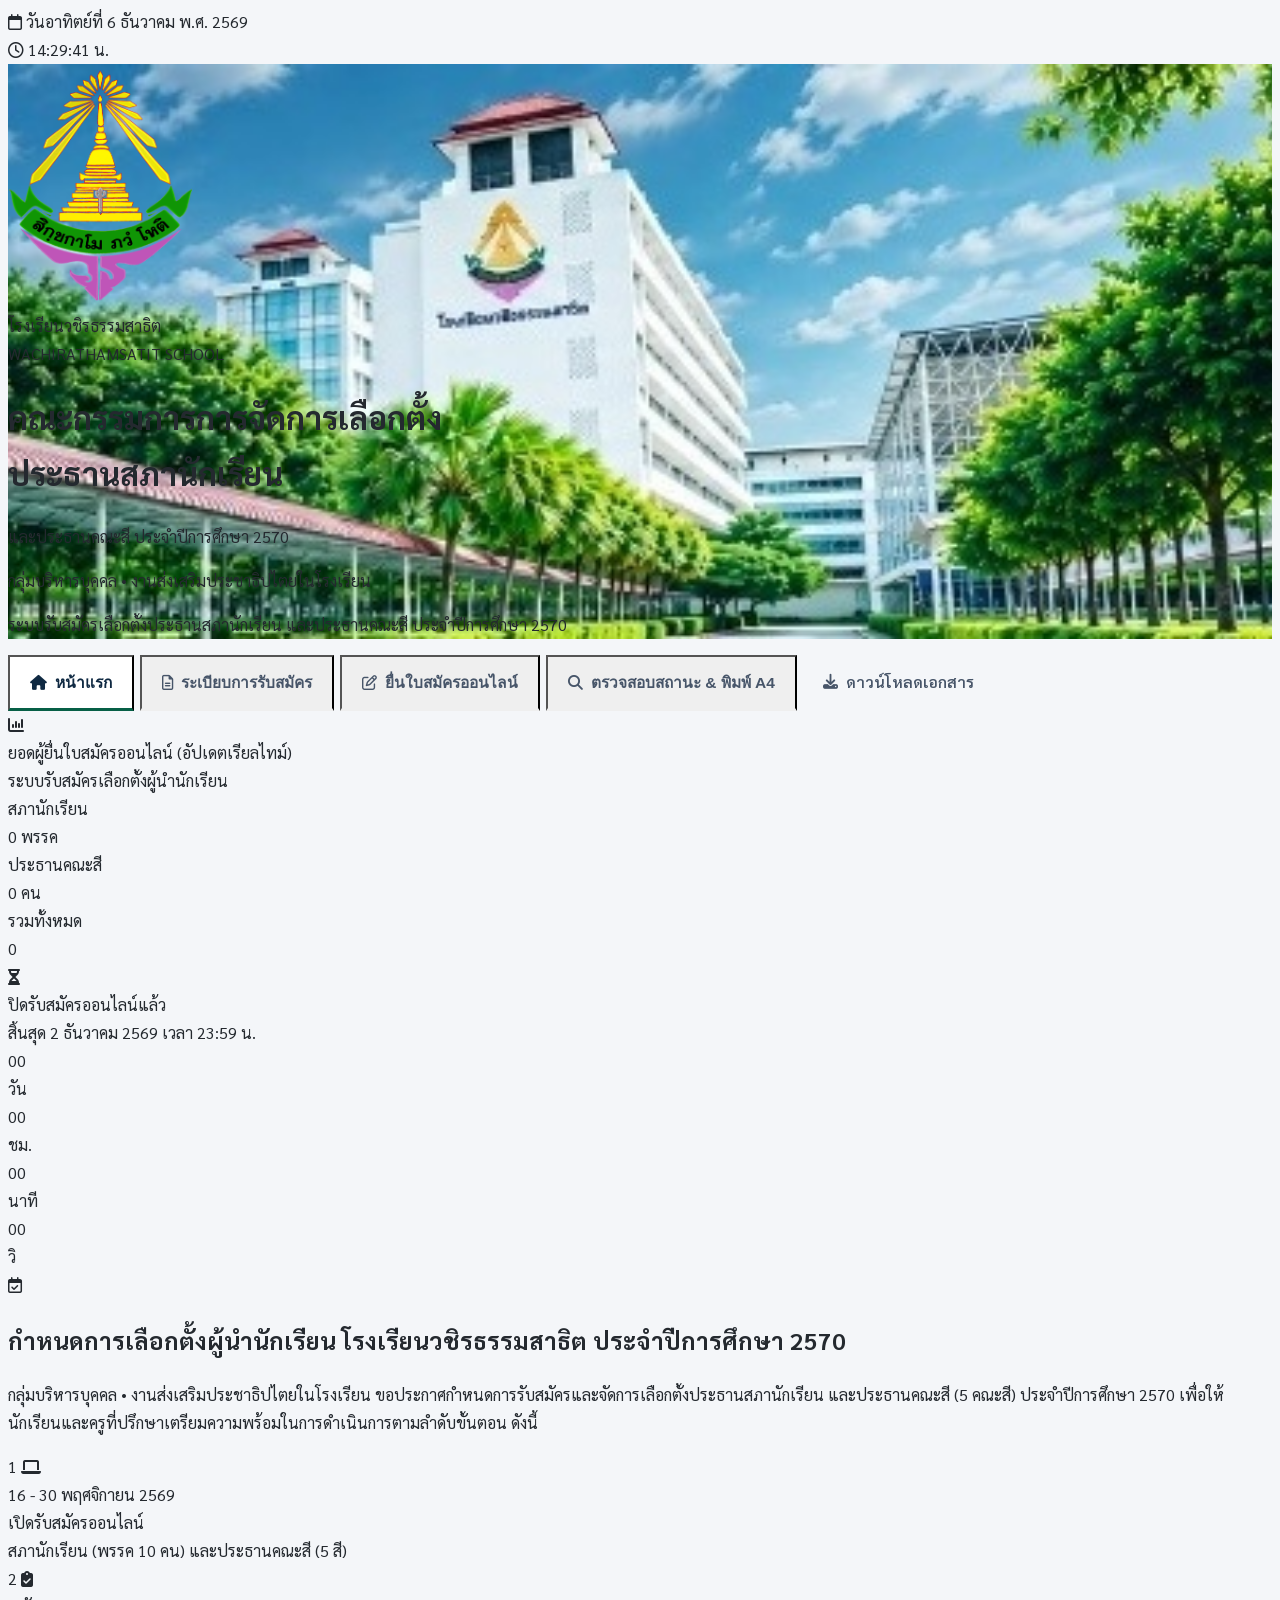
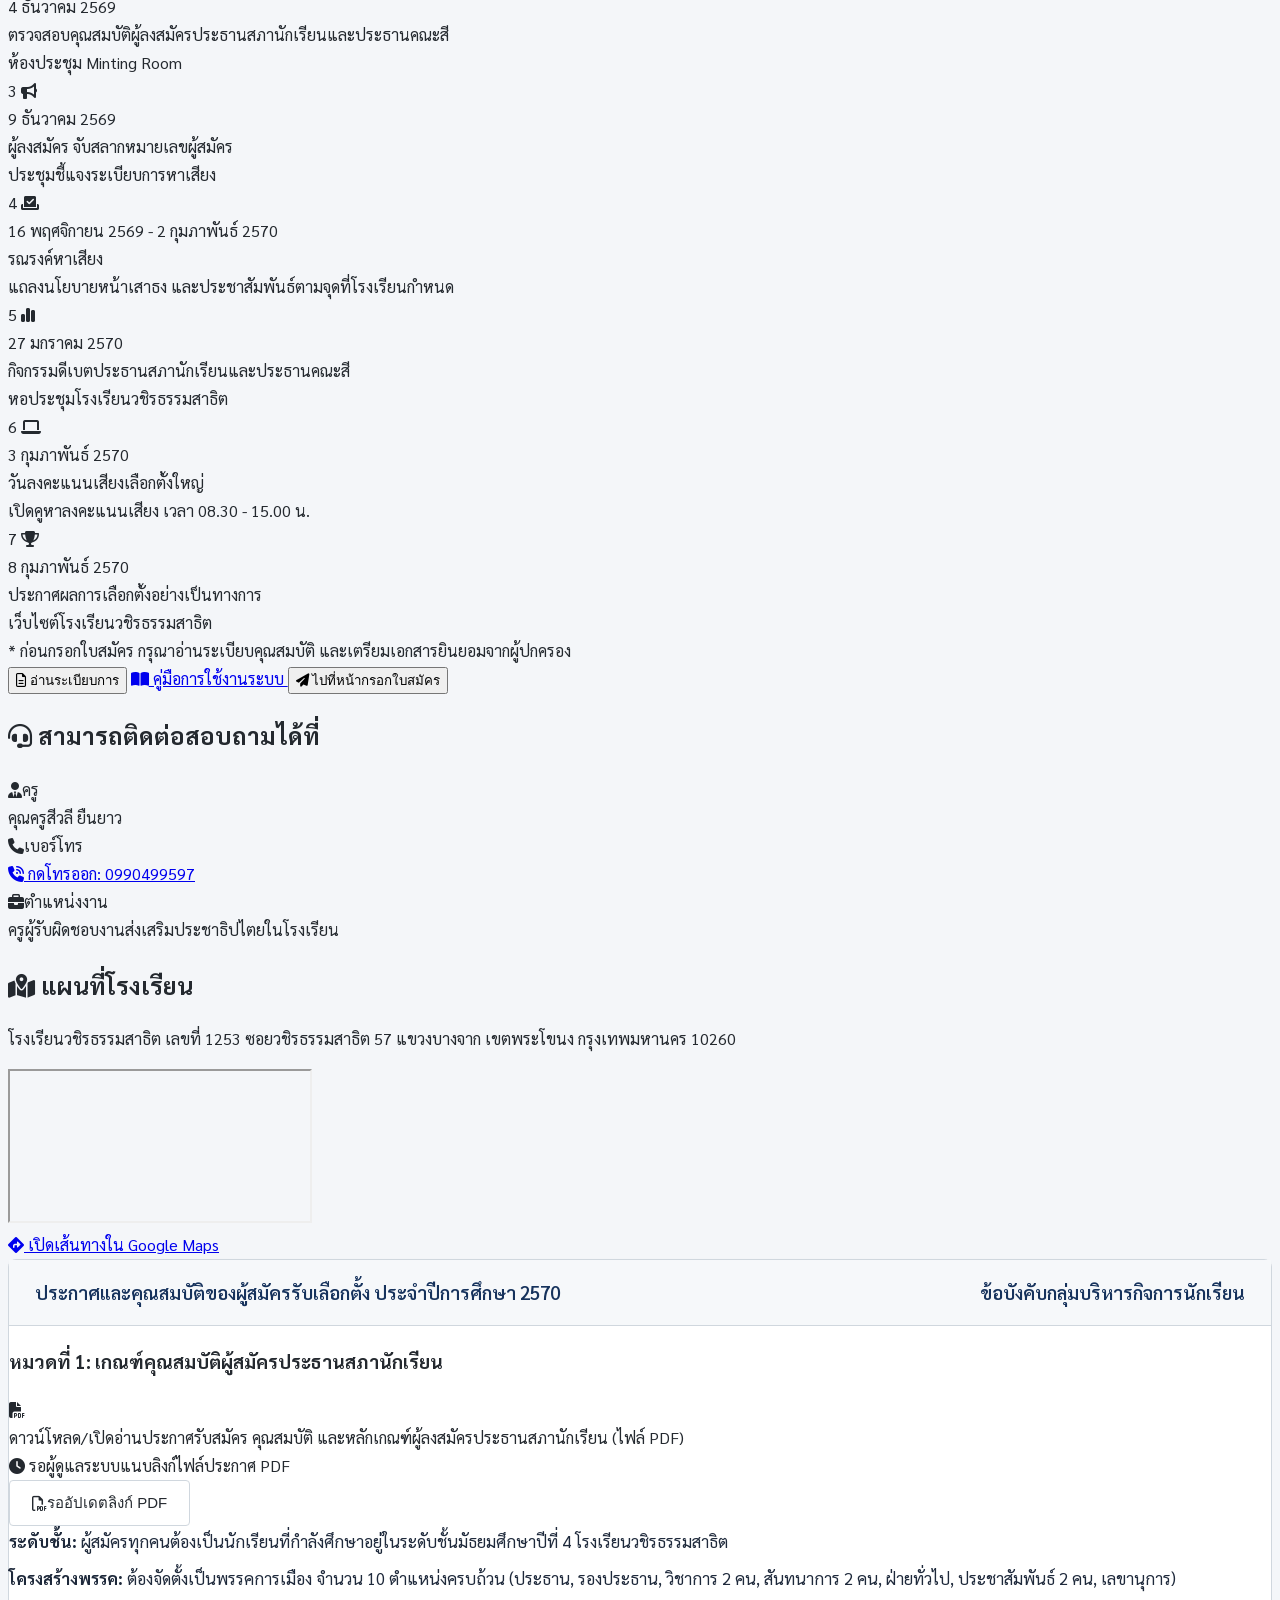
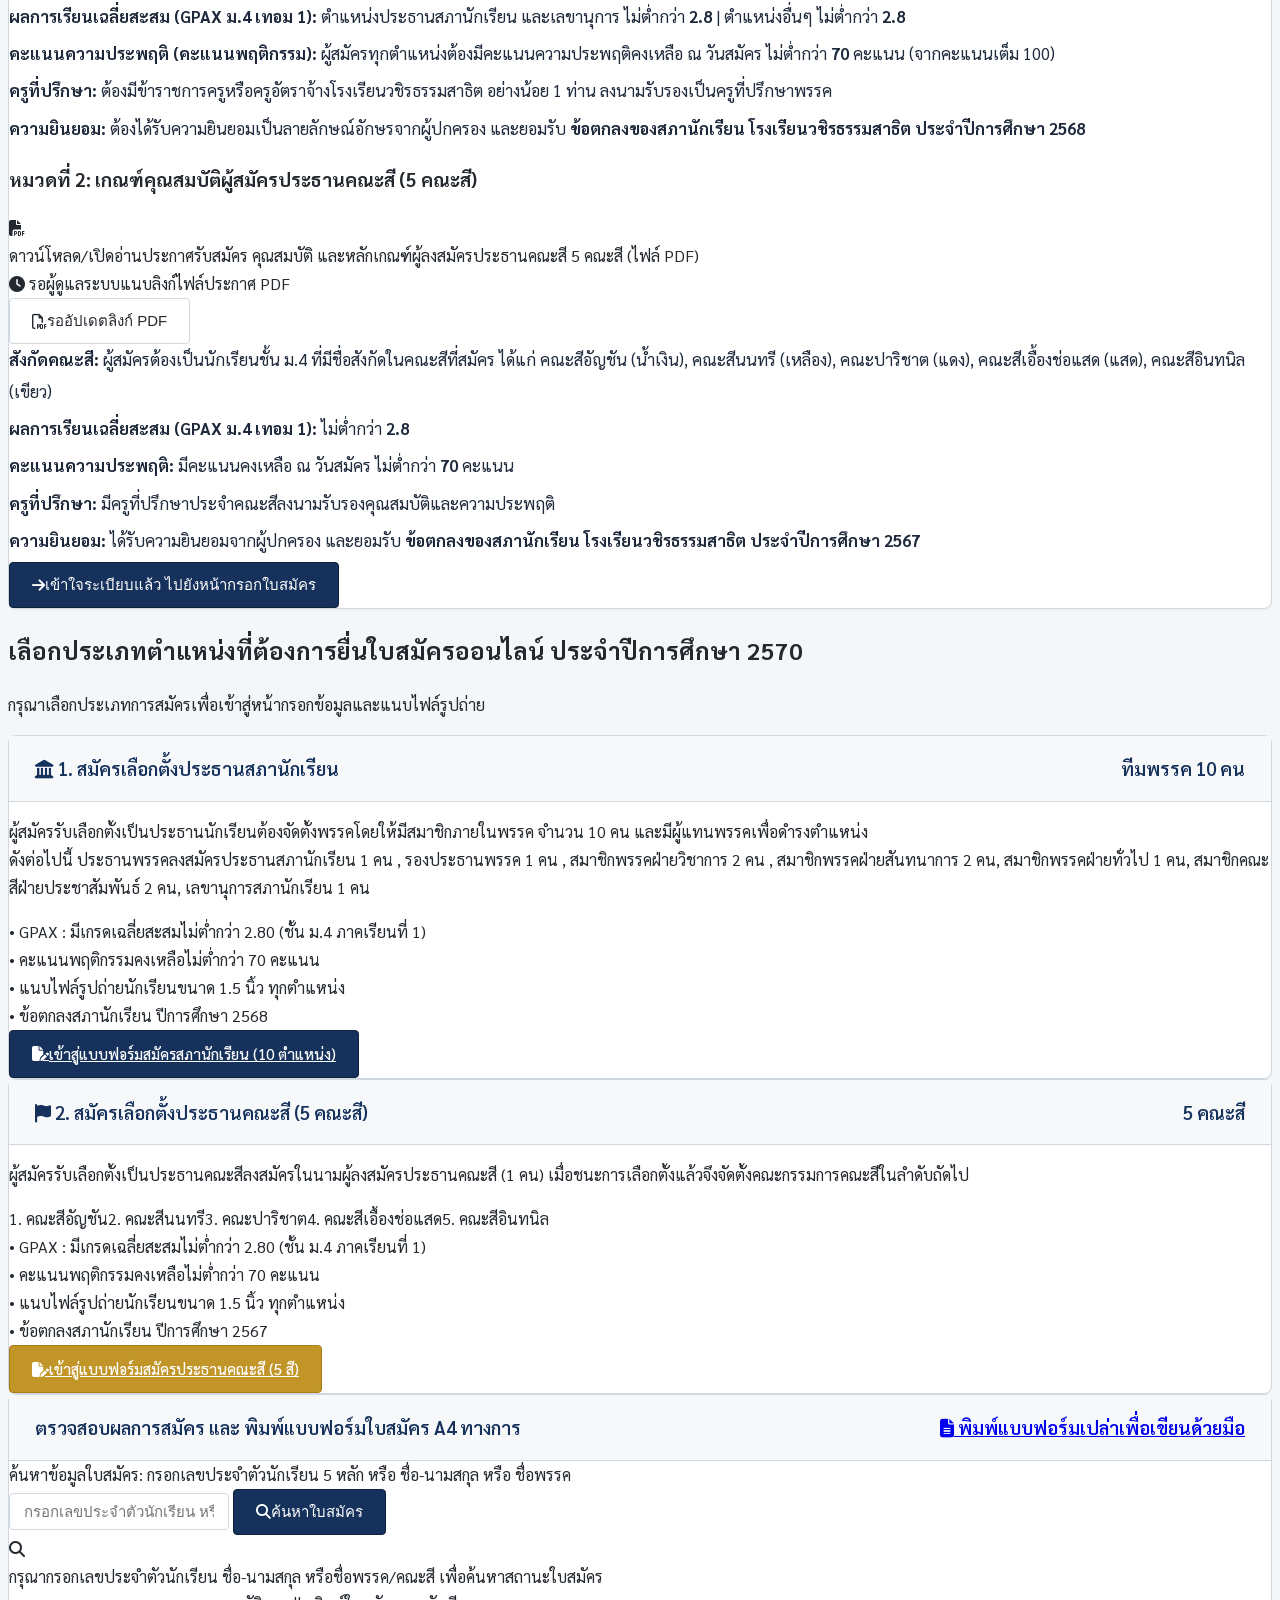
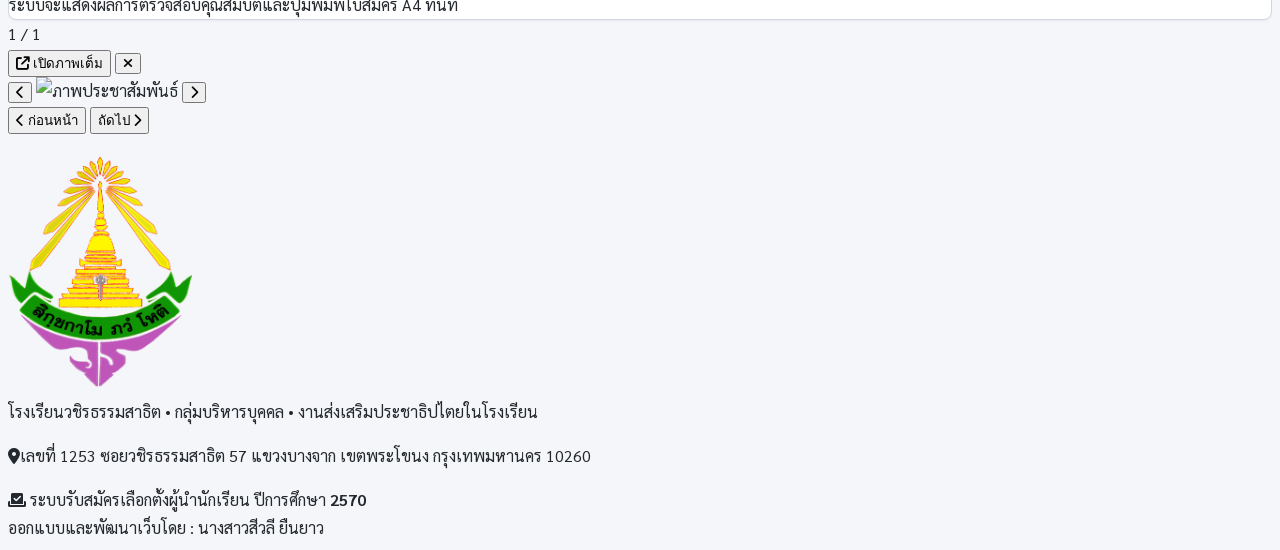
==== index.html @ ba548e74 "Add in-page PDF.js reader modal for mobile viewing and downloading" ====
﻿<!DOCTYPE html>
<html lang="th">
<head>
  <meta charset="UTF-8">
  <meta name="viewport" content="width=device-width, initial-scale=1.0">
  <meta http-equiv="Cache-Control" content="no-cache, no-store, must-revalidate">
  <meta http-equiv="Pragma" content="no-cache">
  <meta http-equiv="Expires" content="0">
  <title>ระบบรับสมัครเลือกตั้งประธานสภานักเรียนและประธานคณะสี | โรงเรียนวชิรธรรมสาธิต</title>
  <!-- Tailwind CSS CDN -->
  <script src="https://cdn.tailwindcss.com"></script>
  <!-- FontAwesome Icons -->
  <link rel="stylesheet" href="https://cdnjs.cloudflare.com/ajax/libs/font-awesome/6.4.0/css/all.min.css">
  <!-- Custom CSS -->
  <link rel="stylesheet" href="css/style.css?v=257100">
  <style>
    .grid-nav-group {
      display: grid !important;
      grid-template-columns: repeat(5, 1fr) !important;
      width: 100% !important;
    }
    @media (min-width: 768px) {
      .grid-nav-group {
        display: flex !important;
        flex-direction: row !important;
        align-items: center !important;
        width: auto !important;
        gap: 6px !important;
      }
    }
    .portal-nav-btn {
      display: flex !important;
      flex-direction: column !important;
      align-items: center !important;
      justify-content: center !important;
      padding: 6px 1px !important;
      font-size: 11px !important;
      font-weight: 600 !important;
      color: #475569 !important;
      border-bottom: 2px solid transparent !important;
      text-decoration: none !important;
      text-align: center !important;
      min-width: 0 !important;
      width: 100% !important;
      overflow: hidden !important;
      box-sizing: border-box !important;
    }
    .portal-nav-btn i {
      font-size: 13px !important;
      margin-bottom: 2px !important;
      display: block !important;
    }
    .portal-nav-btn span,
    .nav-label-mobile,
    .nav-label-desktop {
      font-size: 11px !important;
      white-space: nowrap !important;
    }
    .nav-label-mobile { display: inline !important; }
    .nav-label-desktop { display: none !important; }
    @media (min-width: 768px) {
      .nav-label-mobile { display: none !important; }
      .nav-label-desktop { display: inline !important; }
      .portal-nav-btn,
      .portal-nav-btn span,
      .portal-nav-btn .nav-label-desktop {
        font-size: 14px !important;
        white-space: nowrap !important;
      }
      .portal-nav-btn {
        flex-direction: row !important;
        padding: 9px 12px !important;
        border-bottom-width: 3px !important;
        width: auto !important;
      }
      .portal-nav-btn i {
        margin-bottom: 0 !important;
        margin-right: 6px !important;
        font-size: 14px !important;
      }
    }
    @media (min-width: 1024px) {
      .portal-nav-btn,
      .portal-nav-btn span,
      .portal-nav-btn .nav-label-desktop {
        font-size: 15px !important;
      }
      .portal-nav-btn {
        padding: 11px 16px !important;
      }
      .portal-nav-btn i {
        font-size: 15px !important;
        margin-right: 8px !important;
      }
    }
    @media (min-width: 1280px) {
      .portal-nav-btn,
      .portal-nav-btn span,
      .portal-nav-btn .nav-label-desktop {
        font-size: 15.5px !important;
      }
      .portal-nav-btn {
        padding: 13px 20px !important;
      }
    }
    .portal-nav-btn:hover {
      color: #064e3b !important;
      background-color: #f8fafc !important;
    }
    .portal-nav-btn.active {
      color: #0f2942 !important;
      font-weight: 700 !important;
      border-bottom-color: #065f46 !important;
      background-color: #ffffff !important;
    }
    .hero-banner-bg {
      background-color: #0b2444;
      background-image: url('assets/images/hero-school-photo.jpg');
      background-size: cover;
      background-position: 99% 14%;
      background-repeat: no-repeat;
      position: relative;
    }
    .hero-banner-overlay {
      background: linear-gradient(90deg, #071d36 0%, rgba(7, 29, 54, 0.92) 38%, rgba(7, 29, 54, 0.48) 54%, rgba(7, 29, 54, 0) 68%);
    }
    @media (min-width: 768px) {
      .hero-banner-overlay {
        background: linear-gradient(90deg, #071d36 0%, rgba(7, 29, 54, 0.92) 30%, rgba(7, 29, 54, 0.42) 44%, rgba(7, 29, 54, 0) 56%);
      }
    }
    .no-scrollbar::-webkit-scrollbar {
      display: none;
    }
    .no-scrollbar {
      -ms-overflow-style: none;
      scrollbar-width: none;
    }
  </style>
</head>
<body class="flex flex-col min-h-screen font-formal bg-[#f9fbfa] relative">

  <!-- แถบวันที่และเวลาปัจจุบันแบบ Real-time ด้านบนสุด -->
  <div id="wdsLiveClockBar" class="w-full bg-white text-slate-700 border-b border-slate-200 h-8 flex items-center select-none no-print print:hidden relative z-40">
    <div class="max-w-6xl w-full mx-auto px-3 sm:px-6 h-full flex items-center justify-center sm:justify-end gap-2.5 sm:gap-3 text-[11px] sm:text-xs font-medium tracking-wide">
      <div class="flex items-center gap-1.5 text-slate-700">
        <i class="fa-regular fa-calendar text-slate-500 text-xs"></i>
        <span id="wdsLiveClockDate">กำลังโหลดวันที่...</span>
      </div>
      <div class="w-px h-3.5 bg-slate-300"></div>
      <div class="flex items-center gap-1.5 text-slate-800">
        <i class="fa-regular fa-clock text-slate-500 text-xs"></i>
        <span id="wdsLiveClockTime" class="font-bold tracking-wider tabular-nums">--:--:-- น.</span>
      </div>
    </div>
  </div>

  <!-- แบนเนอร์หัวเว็บไซต์โรงเรียน -->
  <header class="hero-banner-bg text-white border-b border-slate-800/30 shadow-md relative overflow-hidden">
    <!-- แผ่น Gradient เฉพาะฝั่งซ้ายใต้ตัวหนังสือ ให้ฝั่งขวาโชว์อาคารเรียนและท้องฟ้าคมชัดสว่าง 100% -->
    <div class="absolute inset-0 hero-banner-overlay pointer-events-none z-0"></div>

    <div class="relative z-10 max-w-6xl mx-auto py-3 sm:py-6 px-3 sm:px-8">
      <div class="max-w-[70%] sm:max-w-xl md:max-w-2xl space-y-1.5 sm:space-y-3">
        <!-- แถวตราโรงเรียน + ชื่อโรงเรียน ไทย/อังกฤษ -->
        <div class="flex items-center space-x-2.5 sm:space-x-4">
          <div class="flex items-center space-x-2 flex-shrink-0">
            <div class="w-10 h-10 sm:w-14 sm:h-14 md:w-16 md:h-16 flex items-center justify-center overflow-hidden flex-shrink-0 drop-shadow-md" data-cfg-logo>
              <img src="assets/images/school-logo-transparent.png" class="w-full h-full object-contain" alt="ตราประจำโรงเรียน" onerror="this.onerror=null; this.src='assets/images/school-logo-transparent.png';">
            </div>
            <div class="w-10 h-10 sm:w-14 sm:h-14 md:w-16 md:h-16 flex items-center justify-center overflow-hidden hidden" data-cfg-logo2>
              <!-- Logo 2 -->
            </div>
            <div class="w-10 h-10 sm:w-14 sm:h-14 md:w-16 md:h-16 flex items-center justify-center overflow-hidden hidden" data-cfg-logo3>
              <!-- Logo 3 -->
            </div>
          </div>
          <div class="border-l border-white/40 pl-2.5 sm:pl-3.5">
            <div class="text-[12px] sm:text-base md:text-lg lg:text-xl font-bold tracking-wide text-white leading-tight drop-shadow-sm" data-cfg="schoolName">โรงเรียนวชิรธรรมสาธิต</div>
            <div class="text-[8.5px] sm:text-[10.5px] md:text-xs lg:text-[13.5px] tracking-[0.1em] text-slate-200 font-medium uppercase mt-0.5" data-cfg="schoolNameEn">WACHIRATHAMSATIT SCHOOL</div>
          </div>
        </div>

        <!-- หัวข้อใหญ่ คณะกรรมการการจัดการเลือกตั้ง ประธานสภานักเรียน -->
        <div class="pt-1">
          <h1 class="text-sm sm:text-xl md:text-2xl lg:text-3xl xl:text-[32px] font-extrabold tracking-tight text-amber-300 leading-snug drop-shadow-md">
            คณะกรรมการการจัดการเลือกตั้ง<br class="hidden sm:inline">ประธานสภานักเรียน
          </h1>
          <p class="text-[11px] sm:text-sm md:text-base lg:text-lg font-medium text-amber-100/90 mt-0.5 sm:mt-1 drop-shadow-sm">
            และประธานคณะสี ประจำปีการศึกษา <span data-cfg="academicYear">2570</span>
          </p>
          <div class="w-10 sm:w-14 h-[2px] sm:h-[3px] bg-amber-400 rounded-full mt-1.5 sm:mt-2 mb-1.5 sm:mb-2"></div>
        </div>

        <!-- กลุ่มงานด้านล่างแบนเนอร์ -->
        <div class="text-[9px] sm:text-xs md:text-sm lg:text-[14.5px] text-slate-200/95 space-y-0.5 leading-snug drop-shadow-sm">
          <p data-cfg="departmentName">กลุ่มบริหารบุคคล • งานส่งเสริมประชาธิปไตยในโรงเรียน</p>
          <p class="hidden sm:block">ระบบรับสมัครเลือกตั้งประธานสภานักเรียน และประธานคณะสี ประจำปีการศึกษา <span data-cfg="academicYear">2570</span></p>
        </div>
      </div>
    </div>
  </header>

  <!-- แถบเมนูนำทางหลักแบบแท็บงานบริการ (แสดงครบ 5 ปุ่ม 100% บนทุกหน้าจอ) -->
  <nav class="bg-white border-b border-slate-200 sticky top-0 z-30 shadow-sm">
    <div class="max-w-6xl mx-auto px-1 sm:px-4">
      <div class="grid-nav-group" id="tabNavGroup">
        <button onclick="setActiveTab('home')" id="btnTabHome" class="portal-nav-btn active">
          <i class="fa-solid fa-house"></i>
          <span class="nav-label-desktop">หน้าแรก</span>
          <span class="nav-label-mobile">หน้าแรก</span>
        </button>
        <button onclick="setActiveTab('rules')" id="btnTabRules" class="portal-nav-btn">
          <i class="fa-regular fa-file-lines"></i>
          <span class="nav-label-desktop">ระเบียบการรับสมัคร</span>
          <span class="nav-label-mobile">ระเบียบ</span>
        </button>
        <button onclick="setActiveTab('apply')" id="btnTabApply" class="portal-nav-btn">
          <i class="fa-regular fa-pen-to-square"></i>
          <span class="nav-label-desktop">ยื่นใบสมัครออนไลน์</span>
          <span class="nav-label-mobile">สมัคร</span>
        </button>
        <button onclick="setActiveTab('status')" id="btnTabStatus" class="portal-nav-btn">
          <i class="fa-solid fa-magnifying-glass"></i>
          <span class="nav-label-desktop">ตรวจสอบสถานะ & พิมพ์ A4</span>
          <span class="nav-label-mobile">สถานะ</span>
        </button>
        <a href="documents.html" class="portal-nav-btn">
          <i class="fa-solid fa-download"></i>
          <span class="nav-label-desktop">ดาวน์โหลดเอกสาร</span>
          <span class="nav-label-mobile">เอกสาร</span>
        </a>
      </div>
    </div>
  </nav>

  <!-- เนื้อหาหลัก -->
  <main class="flex-grow max-w-6xl mx-auto px-3 sm:px-6 py-4 sm:py-6 w-full">

    <!-- TAB 1: หน้าแรก (ภาพรวม กำหนดการ ไทม์ไลน์ 5 การ์ดแนวนอน + รูป PR) -->
    <div id="contentHome" class="space-y-4 sm:space-y-6">
      
      <div id="homePrSectionTop" class="hidden"></div>

      <div class="py-1 sm:py-2 space-y-3 sm:space-y-5">
        <!-- แถบแจ้งยอดผู้สมัครแบบเรียลไทม์ + นับถอยหลังวันปิดรับสมัคร -->
        <div id="homeLiveStatsBar" class="grid grid-cols-1 lg:grid-cols-12 gap-3 mb-4">
          <div class="lg:col-span-7 bg-gradient-to-r from-[#0f2942] to-[#163a5f] text-white rounded-xl p-3.5 sm:p-4 shadow-sm border border-[#1e4976] flex flex-wrap items-center justify-between gap-3">
            <div class="flex items-center gap-2.5">
              <div class="w-9 h-9 rounded-lg bg-white/10 border border-white/20 flex items-center justify-center text-amber-300 text-base flex-shrink-0">
                <i class="fa-solid fa-chart-column"></i>
              </div>
              <div>
                <div class="text-[11px] sm:text-xs text-slate-300 font-medium">ยอดผู้ยื่นใบสมัครออนไลน์ (อัปเดตเรียลไทม์)</div>
                <div class="text-xs sm:text-sm font-bold text-white">ระบบรับสมัครเลือกตั้งผู้นำนักเรียน</div>
              </div>
            </div>
            <div class="flex items-center gap-2 sm:gap-3 ml-auto">
              <div class="bg-white/10 border border-white/15 rounded-lg px-3 py-1.5 text-center min-w-[78px]">
                <div class="text-[10px] text-emerald-200">สภานักเรียน</div>
                <div class="text-sm sm:text-base font-bold text-white"><span id="homeStatCouncilCount">0</span> <span class="text-[10px] font-normal text-slate-200">พรรค</span></div>
              </div>
              <div class="bg-white/10 border border-white/15 rounded-lg px-3 py-1.5 text-center min-w-[78px]">
                <div class="text-[10px] text-amber-200">ประธานคณะสี</div>
                <div class="text-sm sm:text-base font-bold text-white"><span id="homeStatColorCount">0</span> <span class="text-[10px] font-normal text-slate-200">คน</span></div>
              </div>
              <div class="bg-emerald-500/20 border border-emerald-400/40 rounded-lg px-3 py-1.5 text-center min-w-[72px]">
                <div class="text-[10px] text-emerald-200">รวมทั้งหมด</div>
                <div class="text-sm sm:text-base font-bold text-emerald-300"><span id="homeStatTotalCount">0</span></div>
              </div>
            </div>
          </div>

          <div class="lg:col-span-5 bg-gradient-to-r from-amber-50 to-orange-50/70 border border-amber-200 rounded-xl p-3.5 sm:p-4 shadow-sm flex items-center justify-between gap-3">
            <div class="flex items-center gap-2.5 min-w-0">
              <div class="w-9 h-9 rounded-lg bg-amber-100 border border-amber-300 flex items-center justify-center text-amber-700 text-base flex-shrink-0">
                <i class="fa-solid fa-hourglass-half"></i>
              </div>
              <div class="min-w-0">
                <div class="text-[11px] sm:text-xs font-bold text-amber-900 truncate" id="homeCountdownLabel">นับถอยหลังปิดรับสมัครออนไลน์</div>
                <div class="text-[10px] sm:text-[11px] text-amber-700" id="homeCountdownTargetText">สิ้นสุด 2 ธันวาคม 2569 เวลา 23:59 น.</div>
              </div>
            </div>
            <div class="flex items-center gap-1 sm:gap-1.5 flex-shrink-0 text-center" id="homeCountdownBoxes">
              <div class="bg-white border border-amber-200 rounded-md px-2 py-1 min-w-[40px] shadow-2xs">
                <div id="cdDays" class="text-xs sm:text-sm font-bold text-[#0f2942] tabular-nums">--</div>
                <div class="text-[9px] text-slate-500">วัน</div>
              </div>
              <div class="bg-white border border-amber-200 rounded-md px-2 py-1 min-w-[40px] shadow-2xs">
                <div id="cdHours" class="text-xs sm:text-sm font-bold text-[#0f2942] tabular-nums">--</div>
                <div class="text-[9px] text-slate-500">ชม.</div>
              </div>
              <div class="bg-white border border-amber-200 rounded-md px-2 py-1 min-w-[40px] shadow-2xs">
                <div id="cdMins" class="text-xs sm:text-sm font-bold text-[#0f2942] tabular-nums">--</div>
                <div class="text-[9px] text-slate-500">นาที</div>
              </div>
              <div class="bg-white border border-amber-200 rounded-md px-2 py-1 min-w-[40px] shadow-2xs">
                <div id="cdSecs" class="text-xs sm:text-sm font-bold text-rose-600 tabular-nums">--</div>
                <div class="text-[9px] text-slate-500">วิ</div>
              </div>
            </div>
          </div>
        </div>

        <!-- หัวข้อกำหนดการ พร้อมไอคอนปฏิทินสีเขียวอ่อน -->
        <div class="flex items-start space-x-2.5 sm:space-x-4">
          <div class="w-8 h-8 sm:w-11 sm:h-11 md:w-13 md:h-13 rounded-full bg-[#e6f3ed] text-[#156548] flex items-center justify-center flex-shrink-0 text-sm sm:text-lg md:text-xl shadow-sm border border-[#cce6da] mt-0.5">
            <i class="fa-regular fa-calendar-check"></i>
          </div>
          <div class="space-y-0.5 sm:space-y-1">
            <h2 class="text-sm sm:text-lg md:text-xl lg:text-2xl font-bold text-[#0f2942] leading-snug">
              กำหนดการเลือกตั้งผู้นำนักเรียน <span data-cfg="schoolName">โรงเรียนวชิรธรรมสาธิต</span> ประจำปีการศึกษา <span data-cfg="academicYear">2570</span>
            </h2>
            <p class="text-[11px] sm:text-xs md:text-sm lg:text-[15px] text-slate-600 leading-relaxed">
              <span data-cfg="departmentName">กลุ่มบริหารบุคคล • งานส่งเสริมประชาธิปไตยในโรงเรียน</span> ขอประกาศกำหนดการรับสมัครและจัดการเลือกตั้งประธานสภานักเรียน และประธานคณะสี (5 คณะสี) ประจำปีการศึกษา <span data-cfg="academicYear">2570</span> เพื่อให้นักเรียนและครูที่ปรึกษาเตรียมความพร้อมในการดำเนินการตามลำดับขั้นตอน ดังนี้
            </p>
          </div>
        </div>

        <!-- การ์ด 7 ขั้นตอนเรียงแนวนอนพร้อมเส้นเชื่อม -->
        <div id="timelineCardsGrid" class="grid grid-cols-2 lg:flex lg:flex-row items-stretch justify-between gap-2 lg:gap-0 pt-1 pb-1">

      <div class="flex-1 min-w-[120px] lg:min-w-0 xl:min-w-[135px] rounded-lg sm:rounded-xl bg-[#f8faf9] hover:bg-white transition p-2.5 sm:p-3 xl:p-3.5 shadow-sm border border-slate-200/90 flex flex-col justify-between relative">
        <div>
          <div class="flex items-start justify-between mb-1.5 sm:mb-2">
            <span class="w-5 h-5 sm:w-6 sm:h-6 rounded-full bg-[#0f2942] text-white font-bold text-[10px] sm:text-xs flex items-center justify-center">1</span>
            <i class="fa-solid fa-laptop text-[#156548] text-sm sm:text-lg md:text-xl"></i>
          </div>
          <div class="text-[10px] sm:text-[11px] xl:text-xs font-bold text-[#b4690e] mb-1 leading-snug">16 - 30 พฤศจิกายน 2569</div>
          <div class="font-bold text-xs sm:text-[13px] xl:text-[14.5px] leading-snug text-slate-900 mb-0.5 sm:mb-1">เปิดรับสมัครออนไลน์</div>
          <div class="text-[9.5px] sm:text-[11px] xl:text-xs text-slate-600 leading-normal sm:leading-relaxed">สภานักเรียน (พรรค 10 คน) และประธานคณะสี (5 สี)</div>
        </div>
      </div>
      <div class="hidden lg:flex items-center justify-center w-1 xl:w-2 flex-shrink-0">
         <div class="w-full h-[2px] bg-emerald-700/30"></div>
       </div>
    
    <div class="flex-1 min-w-[120px] lg:min-w-0 xl:min-w-[135px] rounded-lg sm:rounded-xl bg-[#f8faf9] hover:bg-white transition p-2.5 sm:p-3 xl:p-3.5 shadow-sm border border-slate-200/90 flex flex-col justify-between relative">
      <div>
        <div class="flex items-start justify-between mb-1.5 sm:mb-2">
          <span class="w-5 h-5 sm:w-6 sm:h-6 rounded-full bg-[#0f2942] text-white font-bold text-[10px] sm:text-xs flex items-center justify-center">2</span>
          <i class="fa-solid fa-clipboard-check text-[#156548] text-sm sm:text-lg md:text-xl"></i>
        </div>
        <div class="text-[10px] sm:text-[11px] xl:text-xs font-bold text-[#b4690e] mb-1 leading-snug">4 ธันวาคม 2569</div>
        <div class="font-bold text-xs sm:text-[13px] xl:text-[14.5px] leading-snug text-slate-900 mb-0.5 sm:mb-1">ตรวจสอบคุณสมบัติผู้ลงสมัครประธานสภานักเรียนและประธานคณะสี</div>
        <div class="text-[9.5px] sm:text-[11px] xl:text-xs text-slate-600 leading-normal sm:leading-relaxed">ห้องประชุม Minting Room</div>
      </div>
    </div>
    <div class="hidden lg:flex items-center justify-center w-1 xl:w-2 flex-shrink-0">
         <div class="w-full h-[2px] bg-emerald-700/30"></div>
       </div>
  
    <div class="flex-1 min-w-[120px] lg:min-w-0 xl:min-w-[135px] rounded-lg sm:rounded-xl bg-[#f8faf9] hover:bg-white transition p-2.5 sm:p-3 xl:p-3.5 shadow-sm border border-slate-200/90 flex flex-col justify-between relative">
      <div>
        <div class="flex items-start justify-between mb-1.5 sm:mb-2">
          <span class="w-5 h-5 sm:w-6 sm:h-6 rounded-full bg-[#0f2942] text-white font-bold text-[10px] sm:text-xs flex items-center justify-center">3</span>
          <i class="fa-solid fa-bullhorn text-[#156548] text-sm sm:text-lg md:text-xl"></i>
        </div>
        <div class="text-[10px] sm:text-[11px] xl:text-xs font-bold text-[#b4690e] mb-1 leading-snug">9 ธันวาคม 2569</div>
        <div class="font-bold text-xs sm:text-[13px] xl:text-[14.5px] leading-snug text-slate-900 mb-0.5 sm:mb-1">ผู้ลงสมัคร จับสลากหมายเลขผู้สมัคร</div>
        <div class="text-[9.5px] sm:text-[11px] xl:text-xs text-slate-600 leading-normal sm:leading-relaxed">ประชุมชี้แจงระเบียบการหาเสียง</div>
      </div>
    </div>
    <div class="hidden lg:flex items-center justify-center w-1 xl:w-2 flex-shrink-0">
         <div class="w-full h-[2px] bg-emerald-700/30"></div>
       </div>
  
    <div class="flex-1 min-w-[120px] lg:min-w-0 xl:min-w-[135px] rounded-lg sm:rounded-xl bg-gradient-to-b from-[#10b981] to-[#059669] text-white p-2.5 sm:p-3 xl:p-3.5 shadow-md shadow-emerald-600/25 border-2 border-emerald-300 flex flex-col justify-between relative transition-all ring-2 ring-emerald-400/20">
      <div>
        <div class="flex items-start justify-between mb-1.5 sm:mb-2">
          <span class="w-5 h-5 sm:w-6 sm:h-6 rounded-full bg-white text-[#059669] font-bold text-[10px] sm:text-xs flex items-center justify-center shadow-sm">4</span>
          <i class="fa-solid fa-check-to-slot text-white text-sm sm:text-lg md:text-xl drop-shadow-xs"></i>
        </div>
        <div class="text-[10px] sm:text-[11px] xl:text-xs font-bold text-[#fef08a] mb-1 leading-snug drop-shadow-xs">16 พฤศจิกายน 2569 - 2 กุมภาพันธ์ 2570</div>
        <div class="font-bold text-xs sm:text-[13px] xl:text-[14.5px] leading-snug text-white mb-0.5 sm:mb-1 drop-shadow-xs">รณรงค์หาเสียง</div>
        <div class="text-[9.5px] sm:text-[11px] xl:text-xs text-emerald-50 leading-normal sm:leading-relaxed">แถลงนโยบายหน้าเสาธง และประชาสัมพันธ์ตามจุดที่โรงเรียนกำหนด</div>
      </div>
    </div>
    <div class="hidden lg:flex items-center justify-center w-1 xl:w-2 flex-shrink-0">
         <div class="w-full h-[2px] bg-emerald-700/30"></div>
       </div>
  
    <div class="flex-1 min-w-[120px] lg:min-w-0 xl:min-w-[135px] rounded-lg sm:rounded-xl bg-[#f8faf9] hover:bg-white transition p-2.5 sm:p-3 xl:p-3.5 shadow-sm border border-slate-200/90 flex flex-col justify-between relative">
      <div>
        <div class="flex items-start justify-between mb-1.5 sm:mb-2">
          <span class="w-5 h-5 sm:w-6 sm:h-6 rounded-full bg-[#0f2942] text-white font-bold text-[10px] sm:text-xs flex items-center justify-center">5</span>
          <i class="fa-solid fa-chart-simple text-[#156548] text-sm sm:text-lg md:text-xl"></i>
        </div>
        <div class="text-[10px] sm:text-[11px] xl:text-xs font-bold text-[#b4690e] mb-1 leading-snug">27 มกราคม 2570</div>
        <div class="font-bold text-xs sm:text-[13px] xl:text-[14.5px] leading-snug text-slate-900 mb-0.5 sm:mb-1">กิจกรรมดีเบตประธานสภานักเรียนและประธานคณะสี</div>
        <div class="text-[9.5px] sm:text-[11px] xl:text-xs text-slate-600 leading-normal sm:leading-relaxed">หอประชุมโรงเรียนวชิรธรรมสาธิต</div>
      </div>
    </div>
    <div class="hidden lg:flex items-center justify-center w-1 xl:w-2 flex-shrink-0">
         <div class="w-full h-[2px] bg-emerald-700/30"></div>
       </div>
  
    <div class="flex-1 min-w-[120px] lg:min-w-0 xl:min-w-[135px] rounded-lg sm:rounded-xl bg-[#f8faf9] hover:bg-white transition p-2.5 sm:p-3 xl:p-3.5 shadow-sm border border-slate-200/90 flex flex-col justify-between relative">
      <div>
        <div class="flex items-start justify-between mb-1.5 sm:mb-2">
          <span class="w-5 h-5 sm:w-6 sm:h-6 rounded-full bg-[#0f2942] text-white font-bold text-[10px] sm:text-xs flex items-center justify-center">6</span>
          <i class="fa-solid fa-laptop text-[#156548] text-sm sm:text-lg md:text-xl"></i>
        </div>
        <div class="text-[10px] sm:text-[11px] xl:text-xs font-bold text-[#b4690e] mb-1 leading-snug">3 กุมภาพันธ์ 2570</div>
        <div class="font-bold text-xs sm:text-[13px] xl:text-[14.5px] leading-snug text-slate-900 mb-0.5 sm:mb-1">วันลงคะแนนเสียงเลือกตั้งใหญ่</div>
        <div class="text-[9.5px] sm:text-[11px] xl:text-xs text-slate-600 leading-normal sm:leading-relaxed">เปิดคูหาลงคะแนนเสียง เวลา 08.30 - 15.00 น.</div>
      </div>
    </div>
    <div class="hidden lg:flex items-center justify-center w-1 xl:w-2 flex-shrink-0">
         <div class="w-full h-[2px] bg-emerald-700/30"></div>
       </div>
  
    <div class="flex-1 min-w-[120px] lg:min-w-0 xl:min-w-[135px] rounded-lg sm:rounded-xl bg-[#f8faf9] hover:bg-white transition p-2.5 sm:p-3 xl:p-3.5 shadow-sm border border-slate-200/90 flex flex-col justify-between relative">
      <div>
        <div class="flex items-start justify-between mb-1.5 sm:mb-2">
          <span class="w-5 h-5 sm:w-6 sm:h-6 rounded-full bg-[#0f2942] text-white font-bold text-[10px] sm:text-xs flex items-center justify-center">7</span>
          <i class="fa-solid fa-clipboard-check text-[#156548] text-sm sm:text-lg md:text-xl"></i>
        </div>
        <div class="text-[10px] sm:text-[11px] xl:text-xs font-bold text-[#b4690e] mb-1 leading-snug">8 กุมภาพันธ์ 2570</div>
        <div class="font-bold text-xs sm:text-[13px] xl:text-[14.5px] leading-snug text-slate-900 mb-0.5 sm:mb-1">ประกาศผลการเลือกตั้งอย่างเป็นทางการ</div>
        <div class="text-[9.5px] sm:text-[11px] xl:text-xs text-slate-600 leading-normal sm:leading-relaxed">เว็บไซต์โรงเรียนวชิรธรรมสาธิต</div>
      </div>
    </div>
    
  
</div>

        <!-- แถบปุ่มด้านล่างกำหนดการ -->
        <div class="pt-2 sm:pt-3 flex flex-col sm:flex-row gap-2.5 sm:gap-3 items-stretch sm:items-center justify-between">
          <div class="text-[11px] sm:text-xs md:text-sm lg:text-[14.5px] text-slate-600">
            * ก่อนกรอกใบสมัคร กรุณาอ่านระเบียบคุณสมบัติ และเตรียมเอกสารยินยอมจากผู้ปกครอง
          </div>
          <div class="grid grid-cols-2 sm:flex sm:items-center gap-2 sm:gap-2.5">
            <button onclick="setActiveTab('rules')" class="bg-white hover:bg-slate-50 text-slate-800 border border-slate-300 rounded-full px-3.5 sm:px-4 md:px-5 py-2 sm:py-2.5 text-[11px] sm:text-xs md:text-sm lg:text-base font-semibold flex items-center justify-center shadow-sm transition">
              <i class="fa-regular fa-file-lines mr-1 sm:mr-1.5 text-slate-600"></i> อ่านระเบียบการ
            </button>
            <a href="manual.html" class="bg-amber-100 hover:bg-amber-200 text-amber-900 border border-amber-300 rounded-full px-3.5 sm:px-4 md:px-5 py-2 sm:py-2.5 text-[11px] sm:text-xs md:text-sm lg:text-base font-bold flex items-center justify-center shadow-sm transition">
              <i class="fa-solid fa-book-open mr-1 sm:mr-1.5 text-amber-800"></i> คู่มือการใช้งานระบบ
            </a>
            <button onclick="setActiveTab('apply')" class="col-span-2 sm:col-span-1 bg-[#0e4838] hover:bg-[#093529] text-white rounded-full px-4 sm:px-5 md:px-6 py-2 sm:py-2.5 text-[11px] sm:text-xs md:text-sm lg:text-base font-semibold flex items-center justify-center shadow-sm transition">
              <i class="fa-solid fa-paper-plane mr-1.5 text-xs sm:text-sm"></i> ไปที่หน้ากรอกใบสมัคร
            </button>
          </div>
        </div>
      </div>

      <div id="homePrSectionBottom" class="hidden"></div>

      <!-- ติดต่อสอบถาม -->
      <section class="pt-2 sm:pt-4">
        <div class="max-w-2xl mx-auto bg-white rounded-xl shadow-sm border border-slate-200 p-3.5 sm:p-5">
          <h2 class="text-base sm:text-lg md:text-xl font-bold text-[#0f2942] text-center mb-3 sm:mb-4 flex items-center justify-center gap-1.5">
            <i class="fa-solid fa-headset text-amber-500 text-sm sm:text-base"></i>
            <span>สามารถติดต่อสอบถามได้ที่</span>
          </h2>
          <div id="homeContactList" class="grid grid-cols-1 sm:grid-cols-3 gap-2.5 sm:gap-3 text-center">
            <div class="bg-slate-50 rounded-lg p-2.5 sm:p-3 border border-slate-100">
              <div class="text-slate-500 text-[11px] sm:text-xs mb-0.5"><i class="fa-solid fa-user-tie mr-1"></i>ครู</div>
              <div class="font-bold text-[#16325c] text-xs sm:text-sm" data-cfg="contactPerson">คุณครูสีวลี ยืนยาว</div>
            </div>
            <div class="bg-slate-50 rounded-lg p-2.5 sm:p-3 border border-slate-100 flex flex-col items-center justify-center">
              <div class="text-slate-500 text-[11px] sm:text-xs mb-0.5"><i class="fa-solid fa-phone mr-1"></i>เบอร์โทร</div>
              <a href="tel:0990499597" id="homeContactPhoneLink" class="inline-flex items-center gap-1.5 px-2.5 py-1 bg-emerald-600 hover:bg-emerald-700 active:bg-emerald-800 text-white rounded-md font-bold text-[11px] sm:text-xs tracking-wide shadow-sm transition active:scale-95">
                <i class="fa-solid fa-phone-volume text-[10px]"></i> กดโทรออก: <span data-cfg="schoolPhone">0990499597</span>
              </a>
            </div>
            <div class="bg-slate-50 rounded-lg p-2.5 sm:p-3 border border-slate-100">
              <div class="text-slate-500 text-[11px] sm:text-xs mb-0.5"><i class="fa-solid fa-briefcase mr-1"></i>ตำแหน่งงาน</div>
              <div class="font-bold text-[#16325c] text-[11px] sm:text-xs" data-cfg="contactPosition">ครูผู้รับผิดชอบงานส่งเสริมประชาธิปไตยในโรงเรียน</div>
            </div>
          </div>
        </div>
      </section>

      <!-- แผนที่โรงเรียน -->
      <section class="pt-3 sm:pt-4 max-w-2xl mx-auto w-full space-y-2.5 sm:space-y-3">
        <div class="text-center space-y-0.5">
          <h2 class="text-base sm:text-lg md:text-xl font-bold text-[#0f2942] flex items-center justify-center gap-1.5">
            <i class="fa-solid fa-map-location-dot text-amber-500 text-sm sm:text-base"></i>
            <span>แผนที่โรงเรียน</span>
          </h2>
          <p class="text-[11px] sm:text-xs text-slate-500"><span data-cfg="schoolName">โรงเรียนวชิรธรรมสาธิต</span> <span data-cfg="schoolAddress">เลขที่ 1253 ซอยวชิรธรรมสาธิต 57 แขวงบางจาก เขตพระโขนง กรุงเทพมหานคร 10260</span></p>
        </div>
        <div class="rounded-xl overflow-hidden shadow-sm border border-slate-200 bg-slate-100">
          <iframe
            src="https://www.google.com/maps?q=%E0%B9%82%E0%B8%A3%E0%B8%87%E0%B9%80%E0%B8%A3%E0%B8%B5%E0%B8%A2%E0%B8%99%E0%B8%A7%E0%B8%8A%E0%B8%B4%E0%B8%A3%E0%B8%98%E0%B8%A3%E0%B8%A3%E0%B8%A1%E0%B8%AA%E0%B8%B2%E0%B8%98%E0%B8%B4%E0%B8%95&output=embed"
            class="w-full h-[200px] sm:h-[240px] md:h-[280px] border-0"
            allowfullscreen loading="lazy" referrerpolicy="no-referrer-when-downgrade"
            title="แผนที่โรงเรียนวชิรธรรมสาธิต"></iframe>
        </div>
        <div class="flex justify-center">
          <a href="https://www.google.com/maps/search/?api=1&query=%E0%B9%82%E0%B8%A3%E0%B8%87%E0%B9%80%E0%B8%A3%E0%B8%B5%E0%B8%A2%E0%B8%99%E0%B8%A7%E0%B8%8A%E0%B8%B4%E0%B8%A3%E0%B8%98%E0%B8%A3%E0%B8%A3%E0%B8%A1%E0%B8%AA%E0%B8%B2%E0%B8%98%E0%B8%B4%E0%B8%95" target="_blank" rel="noopener noreferrer"
            class="inline-flex items-center gap-1.5 bg-[#1a73e8] hover:bg-[#1557b0] text-white text-xs font-semibold px-3.5 py-1.5 rounded-full shadow-xs transition active:scale-95">
            <i class="fa-solid fa-diamond-turn-right text-[11px]"></i> เปิดเส้นทางใน Google Maps
          </a>
        </div>
      </section>

    </div>

    <!-- TAB 2: ระเบียบและเกณฑ์การรับสมัคร -->
    <div id="contentRules" class="space-y-6 hidden">
      <div class="gov-card">
        <div class="gov-card-header text-sm sm:text-base md:text-lg lg:text-xl">
          <span data-cfg="rulesHeaderTitle" class="font-bold">ประกาศและคุณสมบัติของผู้สมัครรับเลือกตั้ง ประจำปีการศึกษา 2570</span>
          <span class="text-xs sm:text-sm md:text-base text-slate-500 font-normal" data-cfg="rulesHeaderSubtitle">ข้อบังคับกลุ่มบริหารกิจการนักเรียน</span>
        </div>

        <div class="p-4 sm:p-6 md:p-8 space-y-4 sm:space-y-5 text-xs sm:text-sm md:text-base text-slate-800">
          
          <div class="border border-slate-300 rounded-lg p-4 sm:p-6 md:p-7 bg-white space-y-3 sm:space-y-4 shadow-xs">
            <h3 class="font-bold text-sm sm:text-base md:text-lg lg:text-xl text-[#16325c] border-b border-slate-200 pb-2.5 sm:pb-3 flex items-center justify-between" data-cfg="rulesSection1Title">
              หมวดที่ 1: เกณฑ์คุณสมบัติผู้สมัครประธานสภานักเรียน
            </h3>
            <div id="rulesCouncilPdfBox" class="pt-1">
              <div class="flex flex-col sm:flex-row sm:items-center justify-between gap-3 sm:gap-4 bg-slate-50/90 border border-slate-200 rounded-lg p-3.5 sm:p-4">
                <div class="flex items-start gap-3">
                  <div class="w-10 h-10 sm:w-11 sm:h-11 rounded-lg bg-red-50 border border-red-200 flex items-center justify-center flex-shrink-0 text-red-600 text-lg sm:text-xl">
                    <i class="fa-solid fa-file-pdf"></i>
                  </div>
                  <div class="text-xs sm:text-sm text-slate-700 leading-relaxed">
                    ดาวน์โหลด/เปิดอ่านประกาศรับสมัคร คุณสมบัติ และหลักเกณฑ์ผู้ลงสมัครประธานสภานักเรียน (ไฟล์ PDF)
                  </div>
                </div>
                <span class="text-xs text-slate-400 whitespace-nowrap">กำลังตรวจสอบลิงก์เอกสาร...</span>
              </div>
            </div>
            <div id="rulesCouncilOl" class="hidden space-y-0.5 sm:space-y-1 text-slate-800">
              <div class="py-1"><strong>ระดับชั้น:</strong> ผู้สมัครทุกคนต้องเป็นนักเรียนที่กำลังศึกษาอยู่ในระดับชั้นมัธยมศึกษาปีที่ 4 <span data-cfg="schoolName">โรงเรียนวชิรธรรมสาธิต</span></div>
              <div class="py-1"><strong>โครงสร้างพรรค:</strong> ต้องจัดตั้งเป็นพรรคการเมือง จำนวน 10 ตำแหน่งครบถ้วน (ประธาน, รองประธาน, วิชาการ 2 คน, สันทนาการ 2 คน, ฝ่ายทั่วไป, ประชาสัมพันธ์ 2 คน, เลขานุการ)</div>
              <div class="py-1"><strong>ผลการเรียนเฉลี่ยสะสม (GPAX ม.4 เทอม 1):</strong> ตำแหน่งประธานสภานักเรียน และเลขานุการ ไม่ต่ำกว่า <strong data-cfg="minGpaPresident">2.80</strong> | ตำแหน่งอื่นๆ ไม่ต่ำกว่า <strong data-cfg="minGpaMember">2.50</strong></div>
              <div class="py-1"><strong>คะแนนความประพฤติ (คะแนนพฤติกรรม):</strong> ผู้สมัครทุกตำแหน่งต้องมีคะแนนความประพฤติคงเหลือ ณ วันสมัคร ไม่ต่ำกว่า <strong data-cfg="minBehaviorScore">70</strong> คะแนน (จากคะแนนเต็ม 100)</div>
              <div class="py-1"><strong>ครูที่ปรึกษา:</strong> ต้องมีข้าราชการครูหรือครูอัตราจ้าง<span data-cfg="schoolName">โรงเรียนวชิรธรรมสาธิต</span> อย่างน้อย 1 ท่าน ลงนามรับรองเป็นครูที่ปรึกษาพรรค</div>
              <div class="py-1"><strong>ความยินยอม:</strong> ต้องได้รับความยินยอมเป็นลายลักษณ์อักษรจากผู้ปกครอง และยอมรับ <strong>ข้อตกลงของสภานักเรียน <span data-cfg="schoolName">โรงเรียนวชิรธรรมสาธิต</span> ประจำปีการศึกษา <span data-cfg="councilAgreementYear">2570</span></strong></div>
            </div>
          </div>

          <div class="border border-slate-300 rounded-lg p-4 sm:p-6 md:p-7 bg-white space-y-3 sm:space-y-4 shadow-xs">
            <h3 class="font-bold text-sm sm:text-base md:text-lg lg:text-xl text-[#16325c] border-b border-slate-200 pb-2.5 sm:pb-3 flex items-center justify-between" data-cfg="rulesSection2Title">
              หมวดที่ 2: เกณฑ์คุณสมบัติผู้สมัครประธานคณะสี (5 คณะสี)
            </h3>
            <div id="rulesColorPdfBox" class="pt-1">
              <div class="flex flex-col sm:flex-row sm:items-center justify-between gap-3 sm:gap-4 bg-slate-50/90 border border-slate-200 rounded-lg p-3.5 sm:p-4">
                <div class="flex items-start gap-3">
                  <div class="w-10 h-10 sm:w-11 sm:h-11 rounded-lg bg-red-50 border border-red-200 flex items-center justify-center flex-shrink-0 text-red-600 text-lg sm:text-xl">
                    <i class="fa-solid fa-file-pdf"></i>
                  </div>
                  <div class="text-xs sm:text-sm text-slate-700 leading-relaxed">
                    ดาวน์โหลด/เปิดอ่านประกาศรับสมัคร คุณสมบัติ และหลักเกณฑ์ผู้ลงสมัครประธานคณะสี 5 คณะสี (ไฟล์ PDF)
                  </div>
                </div>
                <span class="text-xs text-slate-400 whitespace-nowrap">กำลังตรวจสอบลิงก์เอกสาร...</span>
              </div>
            </div>
            <div id="rulesColorOl" class="hidden space-y-0.5 sm:space-y-1 text-slate-800">
              <div class="py-1"><strong>สังกัดคณะสี:</strong> ผู้สมัครต้องเป็นนักเรียนชั้น ม.4 ที่มีชื่อสังกัดในคณะสีที่สมัคร ได้แก่ คณะสีอัญชัน (น้ำเงิน), คณะสีนนทรี (เหลือง), คณะปาริชาต (แดง), คณะสีเอื้องช่อแสด (แสด), คณะสีอินทนิล (เขียว)</div>
              <div class="py-1"><strong>ผลการเรียนเฉลี่ยสะสม (GPAX ม.4 เทอม 1):</strong> ไม่ต่ำกว่า <strong data-cfg="minGpaMember">2.50</strong></div>
              <div class="py-1"><strong>คะแนนความประพฤติ:</strong> มีคะแนนคงเหลือ ณ วันสมัคร ไม่ต่ำกว่า <strong data-cfg="minBehaviorScore">70</strong> คะแนน</div>
              <div class="py-1"><strong>ครูที่ปรึกษา:</strong> มีครูที่ปรึกษาประจำคณะสีลงนามรับรองคุณสมบัติและความประพฤติ</div>
              <div class="py-1"><strong>ความยินยอม:</strong> ได้รับความยินยอมจากผู้ปกครอง และยอมรับ <strong>ข้อตกลงของสภานักเรียน <span data-cfg="schoolName">โรงเรียนวชิรธรรมสาธิต</span> ประจำปีการศึกษา <span data-cfg="colorAgreementYear">2570</span></strong></div>
            </div>
          </div>

          <div class="text-right pt-2 sm:pt-4">
            <button onclick="setActiveTab('apply')" class="btn-gov-primary text-xs sm:text-sm md:text-base py-2.5 sm:py-3 px-5 sm:px-7 shadow-sm">
              <i class="fa-solid fa-arrow-right mr-2"></i> เข้าใจระเบียบแล้ว ไปยังหน้ากรอกใบสมัคร
            </button>
          </div>
        </div>
      </div>
    </div>

    <!-- TAB 3: ยื่นใบสมัครออนไลน์ -->
    <div id="contentApply" class="space-y-6 hidden">
      <div class="border-b border-slate-300 pb-2">
        <h2 class="text-base sm:text-lg md:text-xl lg:text-2xl font-bold text-[#16325c]" data-cfg="applyHeaderTitle">
          เลือกประเภทตำแหน่งที่ต้องการยื่นใบสมัครออนไลน์ ประจำปีการศึกษา 2570
        </h2>
        <p class="text-xs sm:text-sm md:text-base text-slate-600" data-cfg="applyHeaderSubtitle">กรุณาเลือกประเภทการสมัครเพื่อเข้าสู่หน้ากรอกข้อมูลและแนบไฟล์รูปถ่าย</p>
      </div>

      <div class="grid grid-cols-1 md:grid-cols-2 gap-6">

        <!-- สภานักเรียน -->
        <div class="gov-card flex flex-col justify-between">
          <div class="gov-card-header text-sm sm:text-base md:text-lg">
            <span class="font-bold text-[#16325c]">
              <i class="fa-solid fa-landmark mr-1.5 text-[#16325c]"></i> <span data-cfg="applyCouncilTitle">1. สมัครเลือกตั้งประธานสภานักเรียน</span>
            </span>
            <span class="text-xs sm:text-sm bg-slate-200 text-slate-700 px-2.5 py-0.5 rounded font-semibold" data-cfg="applyCouncilBadge">ทีมพรรค 10 คน</span>
          </div>

          <div class="p-5 md:p-6 space-y-3.5 text-xs sm:text-sm md:text-base text-slate-700">
            <p class="leading-relaxed whitespace-pre-line" data-cfg="applyCouncilDesc">
              สำหรับนักเรียนชั้นมัธยมศึกษาปีที่ 4 ที่รวมกลุ่มจัดตั้งพรรคการเมือง จำนวน 10 ตำแหน่ง (ประธาน, รองประธาน, วิชาการ 2 คน, สันทนาการ 2 คน, ฝ่ายทั่วไป, ประชาสัมพันธ์ 2 คน, เลขานุการ)
            </p>

            <div id="applyCouncilBulletsBox" class="bg-slate-50 border border-slate-200 p-3.5 rounded text-xs sm:text-sm md:text-[15px] text-slate-700 space-y-1.5">
              <div>• GPAX ม.4 เทอม 1: ไม่ต่ำกว่า <span data-cfg="minGpaPresident">2.80</span></div>
              <div>• คะแนนพฤติกรรมคงเหลือไม่ต่ำกว่า <span data-cfg="minBehaviorScore">70</span> คะแนน</div>
              <div>• แนบไฟล์รูปถ่ายนักเรียนขนาด 1.5 นิ้ว ทุกตำแหน่ง</div>
              <div>• ข้อตกลงสภานักเรียน ปีการศึกษา <span data-cfg="councilAgreementYear">2570</span></div>
            </div>
          </div>

          <div class="p-4 md:p-5 bg-slate-50 border-t border-slate-200">
            <a href="apply-council.html" class="btn-gov-primary w-full text-center text-xs sm:text-sm md:text-base py-2.5 sm:py-3 shadow-sm">
              <i class="fa-solid fa-file-pen mr-2"></i> <span data-cfg="applyCouncilBtnText">เข้าสู่แบบฟอร์มสมัครสภานักเรียน (10 ตำแหน่ง)</span>
            </a>
          </div>
        </div>

        <!-- ประธานคณะสี -->
        <div class="gov-card flex flex-col justify-between">
          <div class="gov-card-header text-sm sm:text-base md:text-lg">
            <span class="font-bold text-[#16325c]">
              <i class="fa-solid fa-flag mr-1.5 text-amber-700"></i> <span data-cfg="applyColorTitle">2. สมัครเลือกตั้งประธานคณะสี (5 คณะสี)</span>
            </span>
            <span class="text-xs sm:text-sm bg-amber-100 text-amber-800 px-2.5 py-0.5 rounded font-semibold" data-cfg="applyColorBadge">5 คณะสี</span>
          </div>

          <div class="p-5 md:p-6 space-y-3.5 text-xs sm:text-sm md:text-base text-slate-700">
            <p class="leading-relaxed whitespace-pre-line" data-cfg="applyColorDesc">
              ผู้สมัครรับเลือกตั้งเป็นประธานคณะสีลงสมัครในนามผู้ลงสมัครประธานคณะสี (1 คน) เมื่อชนะการเลือกตั้งแล้วจึงจัดตั้งคณะกรรมการคณะสีในลำดับถัดไป
            </p>

            <div id="applyColorTagsBox" class="flex flex-wrap gap-2 text-xs sm:text-sm py-1">
              <span class="px-2.5 py-1 bg-blue-50 text-blue-800 border border-blue-200 rounded font-medium">1. คณะสีอัญชัน</span>
              <span class="px-2.5 py-1 bg-yellow-50 text-yellow-800 border border-yellow-300 rounded font-medium">2. คณะสีนนทรี</span>
              <span class="px-2.5 py-1 bg-red-50 text-red-800 border border-red-200 rounded font-medium">3. คณะปาริชาต</span>
              <span class="px-2.5 py-1 bg-orange-50 text-orange-800 border border-orange-200 rounded font-medium">4. คณะสีเอื้องช่อแสด</span>
              <span class="px-2.5 py-1 bg-green-50 text-green-800 border border-green-200 rounded font-medium">5. คณะสีอินทนิล</span>
            </div>

            <div id="applyColorBulletsBox" class="bg-slate-50 border border-slate-200 p-3.5 rounded text-xs sm:text-sm md:text-[15px] text-slate-700 space-y-1.5">
              <div>• นักเรียนชั้น ม.4 ที่สังกัดในคณะสีนั้นๆ</div>
              <div>• GPAX ม.4 เทอม 1 ไม่ต่ำกว่า <span data-cfg="minGpaMember">2.80</span></div>
              <div>• คะแนนพฤติกรรมคงเหลือไม่ต่ำกว่า <span data-cfg="minBehaviorScore">70</span> คะแนน</div>
              <div>• ข้อตกลงสภานักเรียน ปีการศึกษา <span data-cfg="colorAgreementYear">2570</span></div>
            </div>
          </div>

          <div class="p-4 md:p-5 bg-slate-50 border-t border-slate-200">
            <a href="apply-color.html" class="btn-gov-gold w-full text-center text-xs sm:text-sm md:text-base py-2.5 sm:py-3 shadow-sm">
              <i class="fa-solid fa-file-pen mr-2"></i> <span data-cfg="applyColorBtnText">เข้าสู่แบบฟอร์มสมัครประธานคณะสี (5 สี)</span>
            </a>
          </div>
        </div>

      </div>
    </div>

    <!-- TAB 4: ตรวจสอบสถานะและพิมพ์ใบสมัคร A4 -->
    <div id="contentStatus" class="space-y-6 hidden">
      <div class="gov-card">
        <div class="gov-card-header text-sm sm:text-base md:text-lg">
          <span class="font-bold">ตรวจสอบผลการสมัคร และ พิมพ์แบบฟอร์มใบสมัคร A4 ทางการ</span>
          <a href="print-application.html?blank=1" target="_blank" class="text-xs sm:text-sm text-[#16325c] hover:underline flex items-center">
            <i class="fa-solid fa-file-lines mr-1.5"></i> พิมพ์แบบฟอร์มเปล่าเพื่อเขียนด้วยมือ
          </a>
        </div>

        <div class="p-5 md:p-7 space-y-4">
          <div class="max-w-2xl text-xs sm:text-sm md:text-base">
            <label class="block font-semibold text-slate-800 mb-1.5">
              ค้นหาข้อมูลใบสมัคร: กรอกเลขประจำตัวนักเรียน 5 หลัก หรือ ชื่อ-นามสกุล หรือ ชื่อพรรค
            </label>
            <div class="flex flex-col sm:flex-row gap-2.5">
              <input type="text" id="searchInput" placeholder="กรอกเลขประจำตัวนักเรียน หรือชื่อผู้สมัคร หรือชื่อพรรค/คณะสี" class="gov-input flex-grow text-xs sm:text-sm md:text-base py-2.5">
              <button onclick="handleSearch()" class="btn-gov-primary text-xs sm:text-sm md:text-base py-2.5 px-5 w-full sm:w-auto shadow-sm">
                <i class="fa-solid fa-search mr-2"></i> ค้นหาใบสมัคร
              </button>
            </div>
          </div>

          <div id="searchResults" class="mt-4 space-y-3">
            <div class="p-8 text-center text-slate-400 bg-slate-50/60 rounded-xl border border-dashed border-slate-300">
              <i class="fa-solid fa-magnifying-glass text-slate-300 text-3xl mb-2.5 block"></i>
              <div class="font-semibold text-slate-600 text-xs sm:text-sm md:text-base">กรุณากรอกเลขประจำตัวนักเรียน ชื่อ-นามสกุล หรือชื่อพรรค/คณะสี เพื่อค้นหาสถานะใบสมัคร</div>
              <div class="text-[11px] sm:text-xs text-slate-400 mt-1">ระบบจะแสดงผลการตรวจสอบคุณสมบัติและปุ่มพิมพ์ใบสมัคร A4 ทันที</div>
            </div>
          </div>
        </div>
      </div>
    </div>

  </main>

  <!-- หน้าต่างขยายดูรูปภาพประชาสัมพันธ์ (PR Lightbox) -->
  <div id="rulesPrLightboxModal" onclick="if(event.target===this) closePrLightbox()" class="hidden fixed inset-0 z-[999] bg-black/85 backdrop-blur-xs flex items-center justify-center p-3 sm:p-6">
    <div class="relative max-w-4xl w-full flex flex-col items-center">
      <div class="w-full flex items-center justify-between text-white mb-2.5 px-1">
        <span id="rulesPrLightboxCounter" class="text-xs sm:text-sm font-semibold bg-white/15 px-3 py-1 rounded-full">1 / 1</span>
        <div class="flex items-center gap-2">
          <button type="button" onclick="openPrLightboxOriginal()" class="bg-white/15 hover:bg-white/25 text-white text-xs px-3 py-1.5 rounded-lg flex items-center gap-1.5 transition">
            <i class="fa-solid fa-arrow-up-right-from-square"></i> เปิดภาพเต็ม
          </button>
          <button type="button" onclick="closePrLightbox()" class="bg-white/15 hover:bg-red-600 text-white w-9 h-9 rounded-lg flex items-center justify-center transition" aria-label="ปิดหน้าต่างรูปภาพ">
            <i class="fa-solid fa-xmark text-lg"></i>
          </button>
        </div>
      </div>

      <div class="relative w-full flex items-center justify-center bg-slate-900/60 rounded-xl border border-white/15 p-2 sm:p-3">
        <button type="button" id="rulesPrLightboxPrevBtn" onclick="stepPrLightbox(-1)"
          class="hidden sm:flex absolute left-2 sm:left-3 z-10 w-10 h-10 rounded-full bg-black/60 hover:bg-black/85 text-white items-center justify-center transition border border-white/20" aria-label="รูปก่อนหน้า">
          <i class="fa-solid fa-chevron-left"></i>
        </button>
        <img id="rulesPrLightboxImg" src="" alt="ภาพประชาสัมพันธ์" class="max-h-[75vh] max-w-full object-contain rounded-lg select-none">
        <button type="button" id="rulesPrLightboxNextBtn" onclick="stepPrLightbox(1)"
          class="hidden sm:flex absolute right-2 sm:right-3 z-10 w-10 h-10 rounded-full bg-black/60 hover:bg-black/85 text-white items-center justify-center transition border border-white/20" aria-label="รูปถัดไป">
          <i class="fa-solid fa-chevron-right"></i>
        </button>
      </div>

      <div id="rulesPrLightboxMobileNav" class="flex sm:hidden items-center justify-center gap-3 mt-2.5">
        <button type="button" onclick="stepPrLightbox(-1)" class="bg-white/15 hover:bg-white/25 text-white text-xs px-4 py-1.5 rounded-lg">
          <i class="fa-solid fa-chevron-left mr-1"></i> ก่อนหน้า
        </button>
        <button type="button" onclick="stepPrLightbox(1)" class="bg-white/15 hover:bg-white/25 text-white text-xs px-4 py-1.5 rounded-lg">
          ถัดไป <i class="fa-solid fa-chevron-right ml-1"></i>
        </button>
      </div>

      <p id="rulesPrLightboxCaption" class="hidden text-center text-white/95 text-xs sm:text-sm md:text-base mt-3 bg-white/10 px-4 py-2 rounded-lg max-w-2xl"></p>
    </div>
  </div>

  <!-- ส่วนท้ายเว็บไซต์ -->
  <footer class="bg-gradient-to-r from-[#0f2942] via-[#133b5c] to-[#0d4f49] text-slate-200 py-6 sm:py-7 border-t-2 border-emerald-400/50 shadow-inner mt-auto">
    <div class="max-w-6xl mx-auto px-4 sm:px-6 flex flex-col lg:flex-row justify-between items-center lg:items-start gap-5">
      
      <!-- ฝั่งซ้าย: ตราโรงเรียน + ชื่อหน่วยงาน + ที่อยู่และผู้ประสานงาน -->
      <div class="flex flex-col sm:flex-row items-center sm:items-start text-center sm:text-left gap-3.5 sm:gap-4">
        <div class="w-12 h-12 sm:w-14 sm:h-14 rounded-xl bg-white/10 border border-white/15 p-1.5 flex items-center justify-center flex-shrink-0 shadow-sm" data-cfg-logo>
          <img src="assets/images/school-logo-transparent.png" class="w-full h-full object-contain" alt="ตราประจำโรงเรียน" onerror="this.onerror=null; this.src='assets/images/school-logo-transparent.png';">
        </div>
        <div class="space-y-1.5">
          <div class="flex flex-col sm:flex-row sm:items-center gap-1 sm:gap-2">
            <span class="font-bold text-white text-sm sm:text-base tracking-wide" data-cfg="schoolName">โรงเรียนวชิรธรรมสาธิต</span>
            <span class="hidden sm:inline text-amber-400/70">•</span>
            <span class="text-amber-300 font-semibold text-xs sm:text-sm" data-cfg="departmentName">กลุ่มบริหารบุคคล • งานส่งเสริมประชาธิปไตยในโรงเรียน</span>
          </div>
          <p class="text-slate-300 text-[11px] sm:text-xs leading-relaxed">
            <i class="fa-solid fa-location-dot text-amber-400/90 mr-1.5"></i><span data-cfg="schoolAddress">เลขที่ 1253 ซอยวชิรธรรมสาธิต 57 แขวงบางจาก เขตพระโขนง กรุงเทพมหานคร 10260</span>
          </p>
        </div>
      </div>

      <!-- ฝั่งขวา: ข้อมูลระบบ + ปุ่มผู้ดูแลระบบ -->
      <div class="flex flex-col items-center lg:items-end justify-center gap-2 border-t border-white/10 lg:border-t-0 pt-3.5 lg:pt-0 w-full lg:w-auto">
        <div class="inline-flex items-center gap-2 bg-white/5 border border-white/10 px-3.5 py-1.5 rounded-lg text-xs sm:text-sm font-medium text-slate-200 whitespace-nowrap">
          <i class="fa-solid fa-check-to-slot text-amber-300"></i>
          <span>ระบบรับสมัครเลือกตั้งผู้นำนักเรียน ปีการศึกษา <strong data-cfg="academicYear" class="text-amber-300 font-bold">2570</strong></span>
        </div>
        <div class="text-[11px] sm:text-xs text-slate-300/90 font-normal">
          ออกแบบและพัฒนาเว็บโดย : <span class="text-emerald-200 font-medium">นางสาวสีวลี ยืนยาว</span>
        </div>
      </div>

    </div>
  </footer>

  <!-- Scripts -->
  <script src="js/data.js?v=257100"></script>
  <script src="js/app.js?v=257100"></script>
  <script>
    function setActiveTab(tabName) {
      const tabs = ['home', 'rules', 'apply', 'status'];
      tabs.forEach(t => {
        const content = document.getElementById('content' + t.charAt(0).toUpperCase() + t.slice(1));
        const btn = document.getElementById('btnTab' + t.charAt(0).toUpperCase() + t.slice(1));
        if (content && btn) {
          if (t === tabName) {
            content.classList.remove('hidden');
            btn.classList.add('active');
          } else {
            content.classList.add('hidden');
            btn.classList.remove('active');
          }
        }
      });
      window.scrollTo({ top: 0, behavior: 'smooth' });
    }

    async function triggerClientSync() {
      const btn = document.getElementById('btnClientSync');
      const icon = document.getElementById('iconClientSync');
      if (icon) icon.classList.add('fa-spin');
      if (btn) btn.disabled = true;
      showToast('☁️ กำลังซิงค์ข้อมูลล่าสุดจากระบบ...', 'info');

      try {
        if (typeof WDSDB !== 'undefined') {
          if (typeof WDSDB.syncFromCloud === 'function') await WDSDB.syncFromCloud();
          if (typeof WDSDB.syncApplicationsFromCloud === 'function') await WDSDB.syncApplicationsFromCloud();
        }
        if (typeof applySiteConfig === 'function') applySiteConfig();
        if (typeof renderTimeline === 'function') renderTimeline();
        showToast('✅ ซิงค์ข้อมูลล่าสุดเรียบร้อยแล้ว', 'success');
      } catch (err) {
        showToast('เชื่อมต่อระบบคลาวด์เรียบร้อยแล้ว', 'info');
      } finally {
        setTimeout(() => {
          if (icon) icon.classList.remove('fa-spin');
          if (btn) btn.disabled = false;
        }, 600);
      }
    }

    async function handleSearch() {
      const q = document.getElementById('searchInput').value.trim();
      const container = document.getElementById('searchResults');
      
      if (!q) {
        showToast('กรุณากรอกคำค้นหา เช่น เลขประจำตัว หรือชื่อผู้สมัคร', 'warning');
        return;
      }

      container.innerHTML = `
        <div class="border border-slate-200 p-6 bg-slate-50 text-center text-slate-500 text-xs rounded">
          <i class="fa-solid fa-spinner fa-spin text-lg text-[#16325c] mb-1.5 block"></i>
          กำลังค้นหาและดึงข้อมูลล่าสุดจากระบบ...
        </div>
      `;
      if (typeof WDSDB.syncApplicationsFromCloud === 'function') {
        await WDSDB.syncApplicationsFromCloud();
      }

      let results = WDSDB.searchStudent(q);

      

      if (results.length === 0) {
        container.innerHTML = `
          <div class="border border-slate-200 p-4 bg-slate-50 text-center text-slate-600 text-xs rounded">
            ไม่พบข้อมูลใบสมัครที่ตรงกับคำค้นหา "${escapeHTML(q)}" กรุณาตรวจสอบข้อมูลอีกครั้ง
          </div>
        `;
        return;
      }

      let html = '';
      results.forEach(res => {
        const isApproved = res.status === 'approved';
        const statusBadge = isApproved 
          ? `<span class="badge-approved">ผ่านคุณสมบัติ ${res.candidateNumber ? '(หมายเลข ' + res.candidateNumber + ')' : ''}</span>`
          : (res.status === 'pending' 
              ? `<span class="badge-pending">รอการตรวจสอบคุณสมบัติ</span>` 
              : `<span class="badge-rejected">เอกสารต้องแก้ไข</span>`);

        const printUrl = `print-application.html?type=${res.type}&id=${res.id}`;

        html += `
          <div class="border border-slate-200 rounded p-4 bg-white flex flex-col md:flex-row items-start md:items-center justify-between gap-3 text-xs">
            <div>
              <div class="flex items-center space-x-2">
                <span class="font-bold text-[#16325c]">[${res.typeLabel}]</span>
                <span class="font-semibold text-slate-800">${res.partyName || res.colorName}</span>
                ${statusBadge}
              </div>
              <div class="text-slate-600 mt-1">
                ${res.matchedRole}: ${res.student.fullname} (ม.${res.student.grade || '4'}/${res.student.room} เลขประจำตัว: ${res.student.studentId}) | รหัส: ${res.id}
              </div>
              <div class="text-[11px] text-slate-400 mt-0.5">ยื่นใบสมัครเมื่อ: ${res.submittedAt}</div>
            </div>
            <div>
              <a href="${printUrl}" target="_blank" class="btn-gov-outline text-xs">
                <i class="fa-solid fa-print mr-1"></i> พิมพ์ใบสมัคร A4
              </a>
            </div>
          </div>
        `;
      });

      container.innerHTML = html;
      showToast(`พบข้อมูลใบสมัครจำนวน ${results.length} รายการ`, 'info');
    }

    
    window.addEventListener('wds-cloud-synced', () => {
      if (typeof applySiteConfig === 'function') applySiteConfig();
      if (typeof renderTimeline === 'function') renderTimeline();
    });
    window.addEventListener('wds-apps-synced', () => {
      const searchInput = document.getElementById('searchInput');
      if (searchInput && searchInput.value.trim()) {
        handleSearch();
      }
    });
    window.addEventListener('pageshow', () => {
      if (typeof applySiteConfig === 'function') applySiteConfig();
      if (typeof renderTimeline === 'function') renderTimeline();
    });
  
    document.addEventListener('DOMContentLoaded', () => {
      const hash = window.location.hash.replace('#', '');
      if (['rules', 'apply', 'status'].includes(hash)) {
        setActiveTab(hash);
      }
    });
  </script>
</body>
</html>
---- css/style.css ----
@import url('https://fonts.googleapis.com/css2?family=Sarabun:ital,wght@0,300;0,400;0,500;0,600;0,700;1,300&family=Krub:ital,wght@0,400;0,500;0,600;0,700;1,400&display=swap');

:root {
  /* สีกรมท่า-น้ำเงิน-ทอง สไตล์ทางการของหน่วยงานการศึกษาและโรงเรียนไทย */
  --gov-blue: #16325c;
  --gov-blue-dark: #0e203c;
  --gov-blue-light: #204b87;
  --gov-gold: #c29528;
  --gov-gold-light: #dfb244;
  --gov-gray-bg: #f4f6f9;
  --gov-border: #d0d7de;
  --gov-text: #24292f;
  --gov-text-muted: #57606a;
}


body {
  font-family: 'Sarabun', 'Krub', sans-serif;
  color: var(--gov-text);
  background-color: var(--gov-gray-bg);
  min-height: 100vh;
  line-height: 1.6;
  overflow-x: hidden;
  max-width: 100vw;
}

html {
  overflow-x: hidden;
  max-width: 100vw;
}

/* เพิ่มการปรับขนาดตัวอักษรสำหรับจอคอมพิวเตอร์ (Desktop & Laptop) ให้อ่านง่าย ชัดเจน สบายตา */
@media (min-width: 768px) {
  body {
    font-size: 15px;
    line-height: 1.65;
  }
}

@media (min-width: 1024px) {
  html {
    font-size: 16.5px;
  }
  body {
    font-size: 16px;
    line-height: 1.75;
  }
}

@media (min-width: 1440px) {
  html {
    font-size: 17px;
  }
  body {
    font-size: 16.5px;
    line-height: 1.8;
  }
}

/* แถบหัวกระดาษราชการ / เว็บไซต์โรงเรียน */
.gov-header-bar {
  background: linear-gradient(180deg, #16325c 0%, #0e203c 100%);
  border-bottom: 3px solid #c29528;
}

.gov-nav-bar {
  background-color: #ffffff;
  border-bottom: 1px solid #d0d7de;
}

/* ปรับแต่งปุ่มแท็บเมนูนำทางให้เห็นครบทุกปุ่มบนทุกขนาดหน้าจอโดยไม่ล้น */
.portal-nav-btn {
  padding: 8px 4px;
  font-size: 11px;
  font-weight: 600;
  color: #475569;
  border-bottom: 2px solid transparent;
  display: flex;
  flex-direction: column;
  align-items: center;
  justify-content: center;
  text-align: center;
  transition: all 0.15s ease-in-out;
  white-space: nowrap;
  flex: 1;
}

@media (min-width: 640px) {
  .portal-nav-btn {
    padding: 10px 12px;
    font-size: 12.5px;
    border-bottom-width: 3px;
    flex-direction: row;
    flex: initial;
  }
}

@media (min-width: 1024px) {
  .portal-nav-btn {
    padding: 12px 18px;
    font-size: 15px;
  }
}

@media (min-width: 1280px) {
  .portal-nav-btn {
    padding: 14px 22px;
    font-size: 16px;
  }
}

.portal-nav-btn:hover {
  color: #064e3b;
  background-color: #f8fafc;
}

.portal-nav-btn.active {
  color: #0f2942;
  font-weight: 700;
  border-bottom-color: #065f46;
  background-color: #ffffff;
}

/* การ์ดแบบราชการ เรียบร้อย ไม่ลอยฟุ้ง ไม่เว้ามนเกินไป */
.gov-card {
  background: #ffffff;
  border: 1px solid #d0d7de;
  border-radius: 6px;
  box-shadow: 0 1px 3px rgba(0, 0, 0, 0.05);
}

.gov-card-header {
  background-color: #f6f8fa;
  border-bottom: 1px solid #d0d7de;
  padding: 8px 12px;
  font-weight: 600;
  color: #16325c;
  display: flex;
  align-items: center;
  justify-content: space-between;
  flex-wrap: wrap;
  gap: 4px;
  font-size: 13px;
}

@media (min-width: 640px) {
  .gov-card-header {
    padding: 10px 14px;
    font-size: 14.5px;
    gap: 6px;
  }
}

@media (min-width: 1024px) {
  .gov-card-header {
    padding: 14px 22px;
    font-size: 17.5px;
    gap: 8px;
  }
}

@media (min-width: 1280px) {
  .gov-card-header {
    padding: 16px 26px;
    font-size: 18.5px;
  }
}

/* ปุ่มแบบมาตรฐานระบบราชการ */
.btn-gov-primary {
  background-color: #16325c;
  color: #ffffff;
  border: 1px solid #0e203c;
  border-radius: 4px;
  padding: 8px 18px;
  font-weight: 500;
  transition: all 0.15s ease-in-out;
  display: inline-flex;
  align-items: center;
  justify-content: center;
}
.btn-gov-primary:hover {
  background-color: #204b87;
  color: #ffffff;
}

/* ป้องกัน iOS Safari ซูมเข้าอัตโนมัติเมื่อแตะฟิลด์กรอกข้อมูลบนโทรศัพท์มือถือ */
@media (max-width: 768px) {
  input[type="text"],
  input[type="number"],
  input[type="tel"],
  input[type="email"],
  select,
  textarea {
    font-size: 16px !important;
  }
}

/* แถบเมนูนำทางบนมือถือให้เลื่อนสัมผัสได้อย่างลื่นไหลไร้รอยต่อ */
#tabNavGroup {
  -webkit-overflow-scrolling: touch;
  scrollbar-width: none;
}
#tabNavGroup::-webkit-scrollbar {
  display: none;
}

.btn-gov-gold {
  background-color: #c29528;
  color: #ffffff;
  border: 1px solid #a87e1a;
  border-radius: 4px;
  padding: 8px 18px;
  font-weight: 500;
  transition: all 0.15s ease-in-out;
  display: inline-flex;
  align-items: center;
  justify-content: center;
}
.btn-gov-gold:hover {
  background-color: #dfb244;
  color: #ffffff;
}

.btn-gov-outline {
  background-color: #ffffff;
  color: #24292f;
  border: 1px solid #d0d7de;
  border-radius: 4px;
  padding: 8px 16px;
  font-weight: 500;
  transition: all 0.15s ease-in-out;
  display: inline-flex;
  align-items: center;
  justify-content: center;
}
.btn-gov-outline:hover {
  background-color: #f3f4f6;
  border-color: #b0b8c1;
}

/* ช่องกรอกข้อมูลมาตรฐานงานสารบรรณ/ระบบงานสารสนเทศ */
.gov-input, .gov-select {
  border: 1px solid #d0d7de;
  border-radius: 4px;
  padding: 7px 12px;
  font-size: 14px;
  background-color: #ffffff;
  color: #24292f;
  transition: border-color 0.15s ease-in-out;
}
.gov-input:focus, .gov-select:focus {
  outline: none;
  border-color: #16325c;
  box-shadow: 0 0 0 3px rgba(22, 50, 92, 0.12);
}

/* A4 Print Layout Rules */
.a4-page {
  width: 210mm;
  min-height: 297mm;
  padding: 16mm 18mm 16mm 18mm;
  margin: 1rem auto;
  background: white;
  border: 1px solid #d0d7de;
  box-sizing: border-box;
  position: relative;
  font-family: 'Sarabun', sans-serif;
  color: #000000;
  line-height: 1.45;
}

@media screen and (max-width: 820px) {
  .a4-page {
    width: 96% !important;
    max-width: 100% !important;
    min-height: auto !important;
    padding: 14px 16px !important;
    margin: 8px auto !important;
    font-size: 11px !important;
    box-shadow: 0 1px 3px rgba(0,0,0,0.1);
  }
}

@media print {
  body {
    background: transparent !important;
    padding: 0 !important;
    margin: 0 !important;
    -webkit-print-color-adjust: exact !important;
    print-color-adjust: exact !important;
  }
  
  .no-print {
    display: none !important;
  }

  .a4-page {
    width: 100% !important;
    min-height: 100% !important;
    margin: 0 !important;
    padding: 12mm 15mm 12mm 15mm !important;
    box-shadow: none !important;
    border: none !important;
    page-break-after: always;
    break-after: page;
  }

  @page {
    size: A4 portrait;
    margin: 0;
  }
}

/* Photo Box standard 1.5 - 2 inch */
.photo-box {
  width: 3.2cm;
  height: 4.2cm;
  border: 1px solid #94a3b8;
  display: flex;
  flex-direction: column;
  align-items: center;
  justify-content: center;
  background: #f8fafc;
  overflow: hidden;
  text-align: center;
  font-size: 12px;
  color: #64748b;
  position: relative;
  border-radius: 4px;
}

.photo-box img {
  width: 100%;
  height: 100%;
  object-fit: cover;
}

/* ตารางทางการ */
.formal-table {
  width: 100%;
  border-collapse: collapse;
  font-size: 13px;
  border: 1px solid #334155;
}

.formal-table th, 
.formal-table td {
  border: 1px solid #334155;
  padding: 6px 8px;
  vertical-align: middle;
}

.formal-table th {
  background-color: #f1f5f9;
  font-weight: 600;
  text-align: center;
  color: #000;
}

/* ========================================================
   RESPONSIVE DESIGN FOUNDATION FOR ALL SCREENS
   - Mobile: 320px - 767px (iPhone, Android ทุกรุ่น)
   - Tablet: 768px - 1023px (iPad Portrait & Landscape)
   - Laptop: 1024px - 1439px
   - Desktop & Wide Screen: 1440px+
   ======================================================== */

/* รองรับ iPhone & iPad Safe Area */
@supports (padding-top: env(safe-area-inset-top)) {
  body {
    padding-top: env(safe-area-inset-top);
    padding-bottom: env(safe-area-inset-bottom);
    padding-left: env(safe-area-inset-left);
    padding-right: env(safe-area-inset-right);
  }
}

/* ยูทิลิตี้ซ่อน Scrollbar แต่ยังเลื่อนได้ */
.no-scrollbar::-webkit-scrollbar {
  display: none;
}
.no-scrollbar {
  -ms-overflow-style: none;
  scrollbar-width: none;
}

/* Responsive Table Wrapper */
.table-responsive {
  width: 100%;
  overflow-x: auto;
  -webkit-overflow-scrolling: touch;
  margin-bottom: 1rem;
}

/* Touch Action Optimization */
button, a, input, select, textarea {
  touch-action: manipulation;
}

/* ปรับแต่งสำหรับสมาร์ตโฟน (Mobile: <= 767px) */
@media (max-width: 767px) {
  /* ป้องกันหน้าจอล้นขวาเด็ดขาด */
  * {
    max-width: 100vw;
    box-sizing: border-box;
  }

  /* ฟิลด์ข้อมูลไม่ซูมใน iOS Safari */
  input[type="text"],
  input[type="number"],
  input[type="tel"],
  input[type="email"],
  select,
  textarea {
    font-size: 16px !important;
    min-height: 42px;
  }

  /* ปุ่มต่าง ๆ ให้สัมผัสง่าย ไม่เล็กเกินไป (Touch Target >= 40px) */
  .btn-gov-primary,
  .btn-gov-gold,
  .btn-gov-outline,
  .portal-nav-btn {
    min-height: 40px;
    padding: 8px 14px;
  }

  /* กล่องรูปถ่ายปรับสัดส่วนสำหรับมือถือ */
  .photo-box {
    width: 110px;
    height: 145px;
  }

  /* การ์ดราชการบนมือถือ */
  .gov-card {
    border-radius: 8px;
    margin-bottom: 12px;
  }

  .gov-card-header {
    padding: 10px 12px;
    font-size: 13px;
  }

  /* Modal Dialog เต็มขอบเขตจออย่างเหมาะสม */
  .modal-dialog-responsive {
    width: 95% !important;
    max-width: 95% !important;
    margin: 10px auto !important;
    max-height: 90vh;
    overflow-y: auto;
  }
}

/* ปรับแต่งสำหรับแท็บเล็ต (Tablet: 768px - 1023px, iPad ทุกรุ่น) */
@media (min-width: 768px) and (max-width: 1023px) {
  .gov-card {
    border-radius: 8px;
  }
  
  .portal-nav-btn {
    padding: 10px 12px;
    font-size: 12.5px;
  }

  .photo-box {
    width: 120px;
    height: 155px;
  }
}

/* ========================================================
   DESKTOP & WIDESCREEN ADAPTATION (สำหรับหน้าจอคอมพิวเตอร์)
   * โค้ดส่วนนี้มีผลเฉพาะจอคอมพิวเตอร์และแล็ปท็อป (>= 1024px)
   * ไม่กระทบขนาดและการแสดงผลเดิมบนมือถือ 100%
   ======================================================== */

/* จอแล็ปท็อป (Laptop >= 1024px) */
@media (min-width: 1024px) {
  .max-w-6xl {
    max-width: 1180px;
  }
  .max-w-7xl {
    max-width: 1320px;
  }
  .gov-card {
    border-radius: 8px;
  }
  .gov-input, .gov-select {
    font-size: 15px;
    padding: 9px 14px;
  }
  .btn-gov-primary, .btn-gov-gold, .btn-gov-outline {
    font-size: 15px;
    padding: 10px 22px;
  }
  .formal-table {
    font-size: 15px;
  }
  .formal-table th, .formal-table td {
    padding: 10px 14px;
  }
}

/* จอคอมพิวเตอร์มาตรฐาน (Desktop >= 1280px) */
@media (min-width: 1280px) {
  .max-w-6xl {
    max-width: 1320px;
  }
  .max-w-7xl {
    max-width: 1460px;
  }
}

/* จอคอมพิวเตอร์ Full HD กว้างพิเศษ (Widescreen >= 1440px) */
@media (min-width: 1440px) {
  .max-w-6xl {
    max-width: 1460px;
  }
  .max-w-7xl {
    max-width: 1600px;
  }
}

/* จอคอมพิวเตอร์ 1920x1080 และหน้าจอกว้างระดับมืออาชีพ (>= 1600px - 1920px) */
@media (min-width: 1600px) {
  .max-w-6xl {
    max-width: 1580px;
  }
  .max-w-7xl {
    max-width: 1720px;
  }
}

/* ป้ายสถานะแบบทางการ */
.badge-pending {
  background-color: #fff8e6;
  color: #8c6b00;
  border: 1px solid #f0dfa8;
  padding: 2px 8px;
  border-radius: 3px;
  font-size: 12px;
}
.badge-approved {
  background-color: #eaf5ea;
  color: #1a681a;
  border: 1px solid #bce2bc;
  padding: 2px 8px;
  border-radius: 3px;
  font-size: 12px;
}
.badge-rejected {
  background-color: #fdf0f0;
  color: #9f1c1c;
  border: 1px solid #f6caca;
  padding: 2px 8px;
  border-radius: 3px;
  font-size: 12px;
}

/* ยกเลิกการแสดงเลขอาราบิกอัตโนมัติในส่วนระเบียบและเกณฑ์การรับสมัคร และปรับขนาดตัวอักษรให้อ่านง่าย */
#rulesCouncilOl, #rulesColorOl {
  list-style: none !important;
  list-style-type: none !important;
  padding-left: 0 !important;
  margin-left: 0 !important;
  font-size: 14.5px;
  line-height: 1.8;
  color: #1e293b;
}
#rulesCouncilOl > li, #rulesColorOl > li,
#rulesCouncilOl > div, #rulesColorOl > div {
  list-style: none !important;
  list-style-type: none !important;
}
#rulesCouncilOl li::before, #rulesColorOl li::before {
  display: none !important;
  content: none !important;
}

@media (min-width: 768px) {
  #rulesCouncilOl, #rulesColorOl,
  #rulesCouncilOl > div, #rulesColorOl > div {
    font-size: 15.5px !important;
    line-height: 1.85 !important;
  }
}

@media (min-width: 1024px) {
  #rulesCouncilOl, #rulesColorOl,
  #rulesCouncilOl > div, #rulesColorOl > div {
    font-size: 16.5px !important;
    line-height: 1.9 !important;
  }
  #rulesCouncilOl > div, #rulesColorOl > div {
    margin-bottom: 6px;
  }
}

@media (min-width: 1440px) {
  #rulesCouncilOl, #rulesColorOl,
  #rulesCouncilOl > div, #rulesColorOl > div {
    font-size: 17.5px !important;
    line-height: 1.95 !important;
  }
  #rulesCouncilOl > div, #rulesColorOl > div {
    margin-bottom: 8px;
  }
}

/* แอนิเมชันสำหรับระบบรักษาความปลอดภัยและการแจ้งเตือนรหัสผ่าน */
@keyframes shake {
  0%, 100% { transform: translateX(0); }
  20%, 60% { transform: translateX(-6px); }
  40%, 80% { transform: translateX(6px); }
}
.animate-shake {
  animation: shake 0.4s ease-in-out;
}
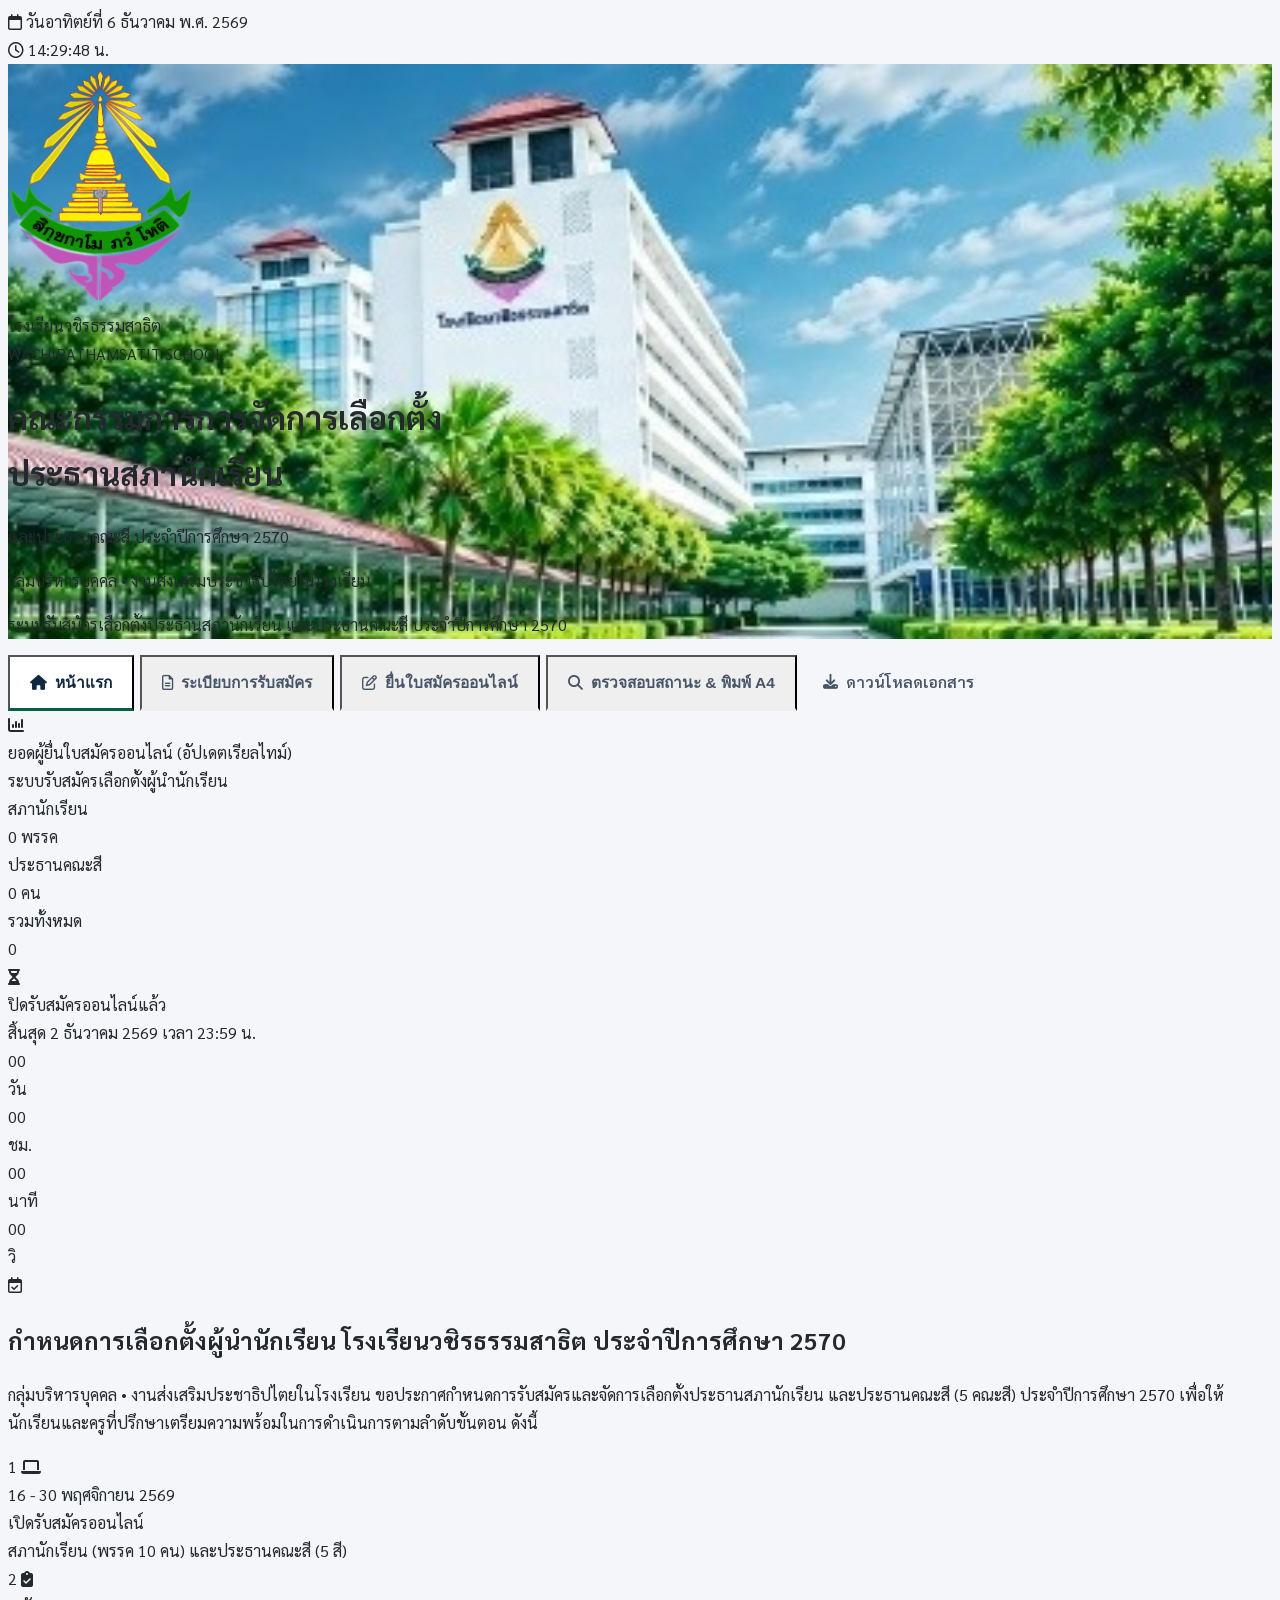
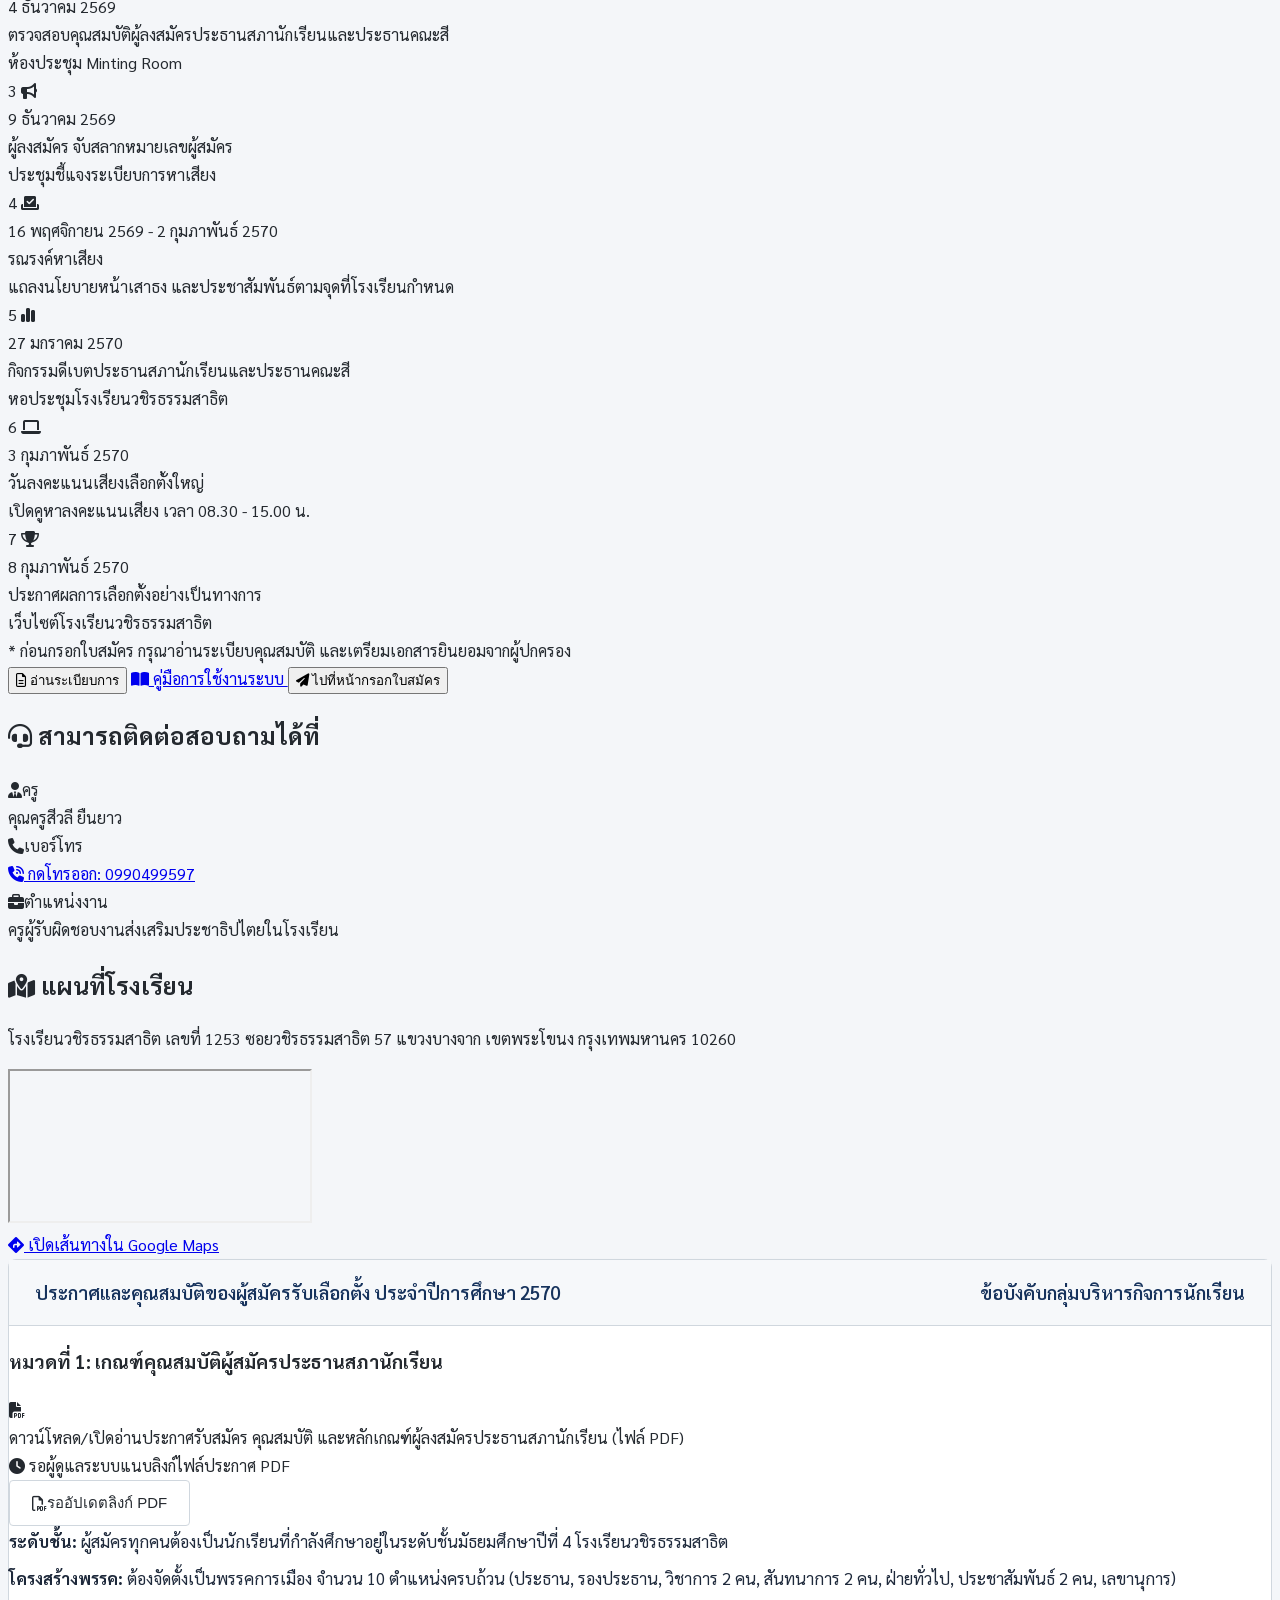
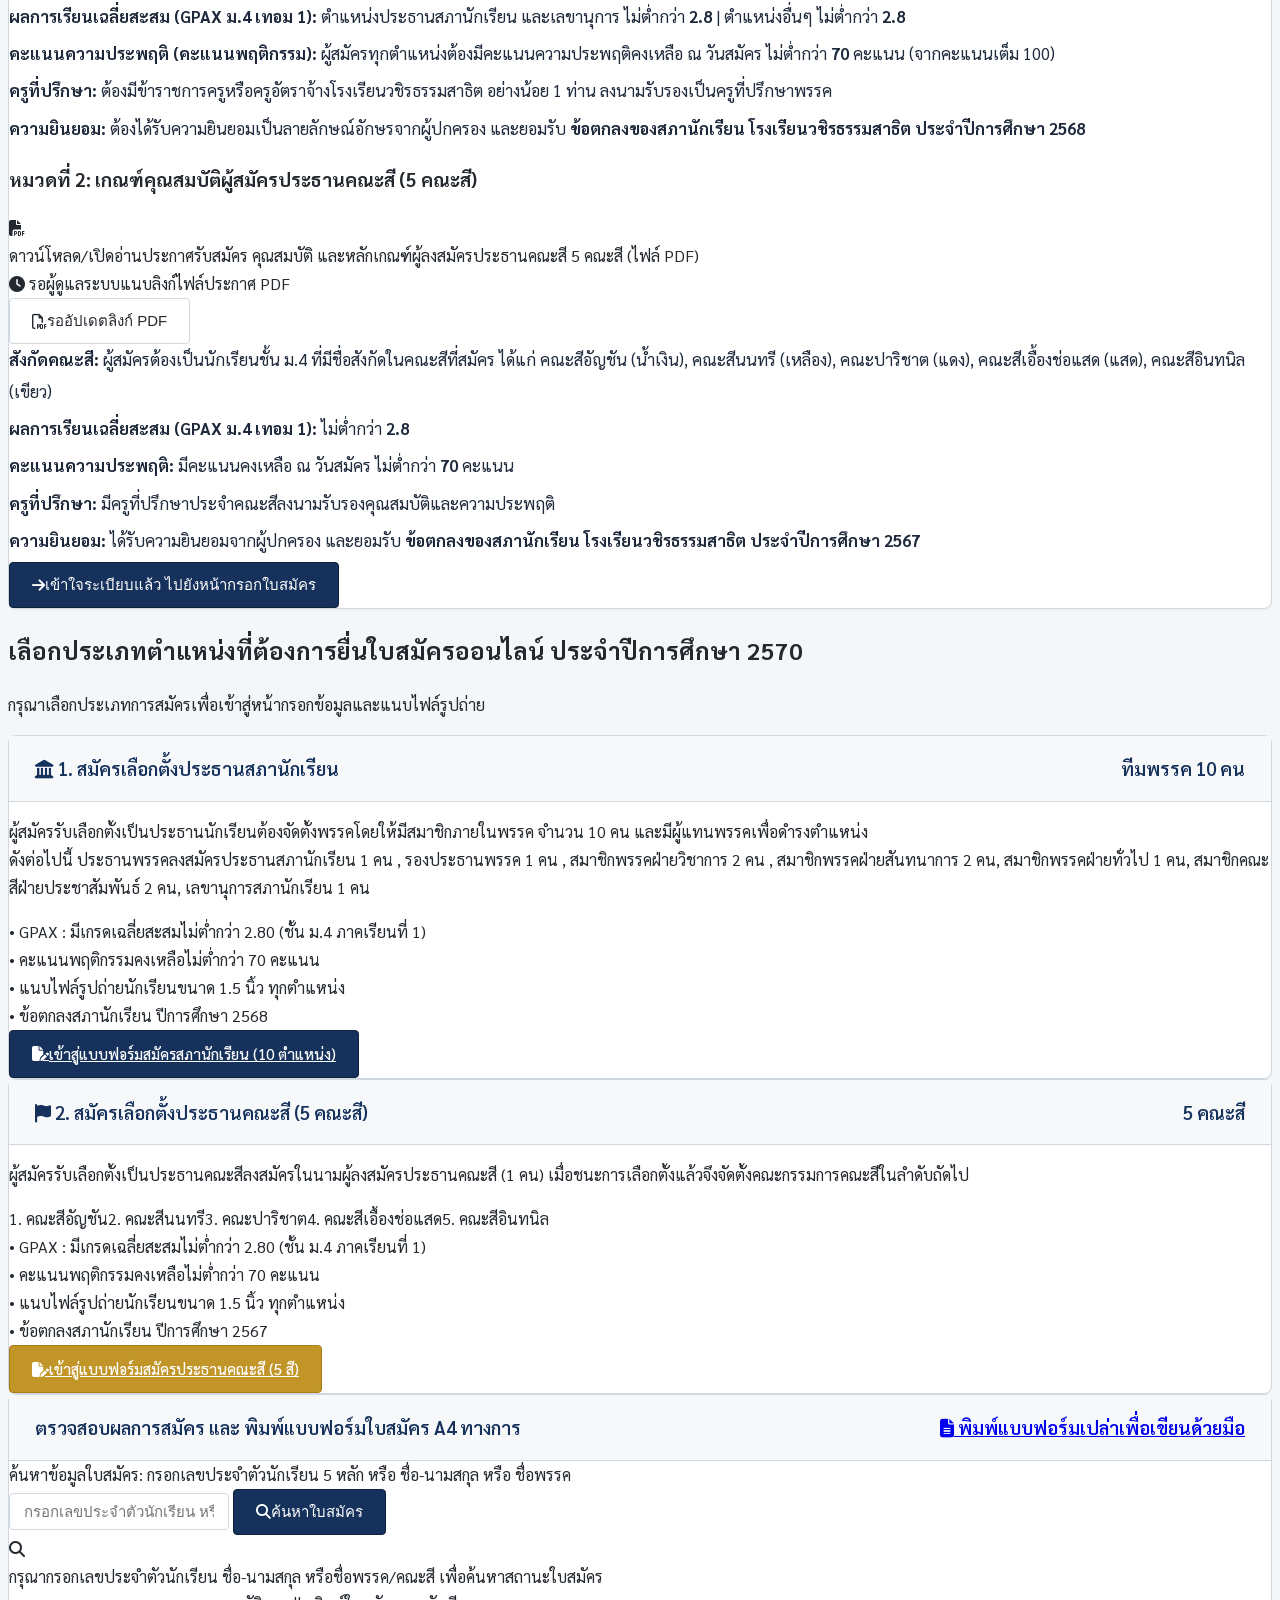
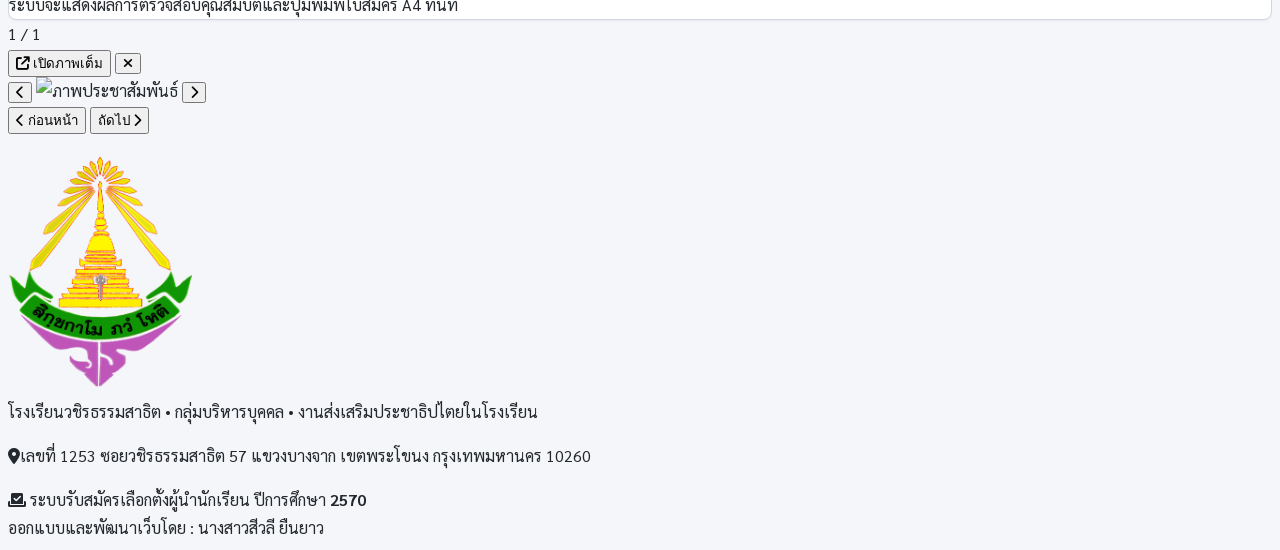
==== commit a8f26b26: "Fix infinite search sync loop causing blue toast notification to flicker" ====
--- a/index.html
+++ b/index.html
@@ -12,7 +12,7 @@
   <!-- FontAwesome Icons -->
   <link rel="stylesheet" href="https://cdnjs.cloudflare.com/ajax/libs/font-awesome/6.4.0/css/all.min.css">
   <!-- Custom CSS -->
-  <link rel="stylesheet" href="css/style.css?v=257100">
+  <link rel="stylesheet" href="css/style.css?v=257101">
   <style>
     .grid-nav-group {
       display: grid !important;
@@ -762,8 +762,8 @@
   </footer>
 
   <!-- Scripts -->
-  <script src="js/data.js?v=257100"></script>
-  <script src="js/app.js?v=257100"></script>
+  <script src="js/data.js?v=257101"></script>
+  <script src="js/app.js?v=257101"></script>
   <script>
     function setActiveTab(tabName) {
       const tabs = ['home', 'rules', 'apply', 'status'];
@@ -808,28 +808,14 @@
       }
     }
 
-    async function handleSearch() {
-      const q = document.getElementById('searchInput').value.trim();
+    let _hasSearchedOnce = false;
+    let _isRunningManualSearch = false;
+
+    function renderSearchResultsList(q, showResultToast = false) {
       const container = document.getElementById('searchResults');
-      
-      if (!q) {
-        showToast('กรุณากรอกคำค้นหา เช่น เลขประจำตัว หรือชื่อผู้สมัคร', 'warning');
-        return;
-      }
-
-      container.innerHTML = `
-        <div class="border border-slate-200 p-6 bg-slate-50 text-center text-slate-500 text-xs rounded">
-          <i class="fa-solid fa-spinner fa-spin text-lg text-[#16325c] mb-1.5 block"></i>
-          กำลังค้นหาและดึงข้อมูลล่าสุดจากระบบ...
-        </div>
-      `;
-      if (typeof WDSDB.syncApplicationsFromCloud === 'function') {
-        await WDSDB.syncApplicationsFromCloud();
-      }
-
-      let results = WDSDB.searchStudent(q);
-
-      
+      if (!container) return;
+
+      const results = WDSDB.searchStudent(q);
 
       if (results.length === 0) {
         container.innerHTML = `
@@ -874,7 +860,39 @@
       });
 
       container.innerHTML = html;
-      showToast(`พบข้อมูลใบสมัครจำนวน ${results.length} รายการ`, 'info');
+      if (showResultToast) {
+        showToast(`พบข้อมูลใบสมัครจำนวน ${results.length} รายการ`, 'info');
+      }
+    }
+
+    async function handleSearch() {
+      const q = document.getElementById('searchInput').value.trim();
+      const container = document.getElementById('searchResults');
+      
+      if (!q) {
+        showToast('กรุณากรอกคำค้นหา เช่น เลขประจำตัว หรือชื่อผู้สมัคร', 'warning');
+        return;
+      }
+
+      if (_isRunningManualSearch) return;
+      _isRunningManualSearch = true;
+      _hasSearchedOnce = true;
+
+      container.innerHTML = `
+        <div class="border border-slate-200 p-6 bg-slate-50 text-center text-slate-500 text-xs rounded">
+          <i class="fa-solid fa-spinner fa-spin text-lg text-[#16325c] mb-1.5 block"></i>
+          กำลังค้นหาและดึงข้อมูลล่าสุดจากระบบ...
+        </div>
+      `;
+      try {
+        if (typeof WDSDB.syncApplicationsFromCloud === 'function') {
+          await WDSDB.syncApplicationsFromCloud();
+        }
+      } finally {
+        _isRunningManualSearch = false;
+      }
+
+      renderSearchResultsList(q, true);
     }
 
     
@@ -883,9 +901,10 @@
       if (typeof renderTimeline === 'function') renderTimeline();
     });
     window.addEventListener('wds-apps-synced', () => {
+      if (_isRunningManualSearch || !_hasSearchedOnce) return;
       const searchInput = document.getElementById('searchInput');
       if (searchInput && searchInput.value.trim()) {
-        handleSearch();
+        renderSearchResultsList(searchInput.value.trim(), false);
       }
     });
     window.addEventListener('pageshow', () => {
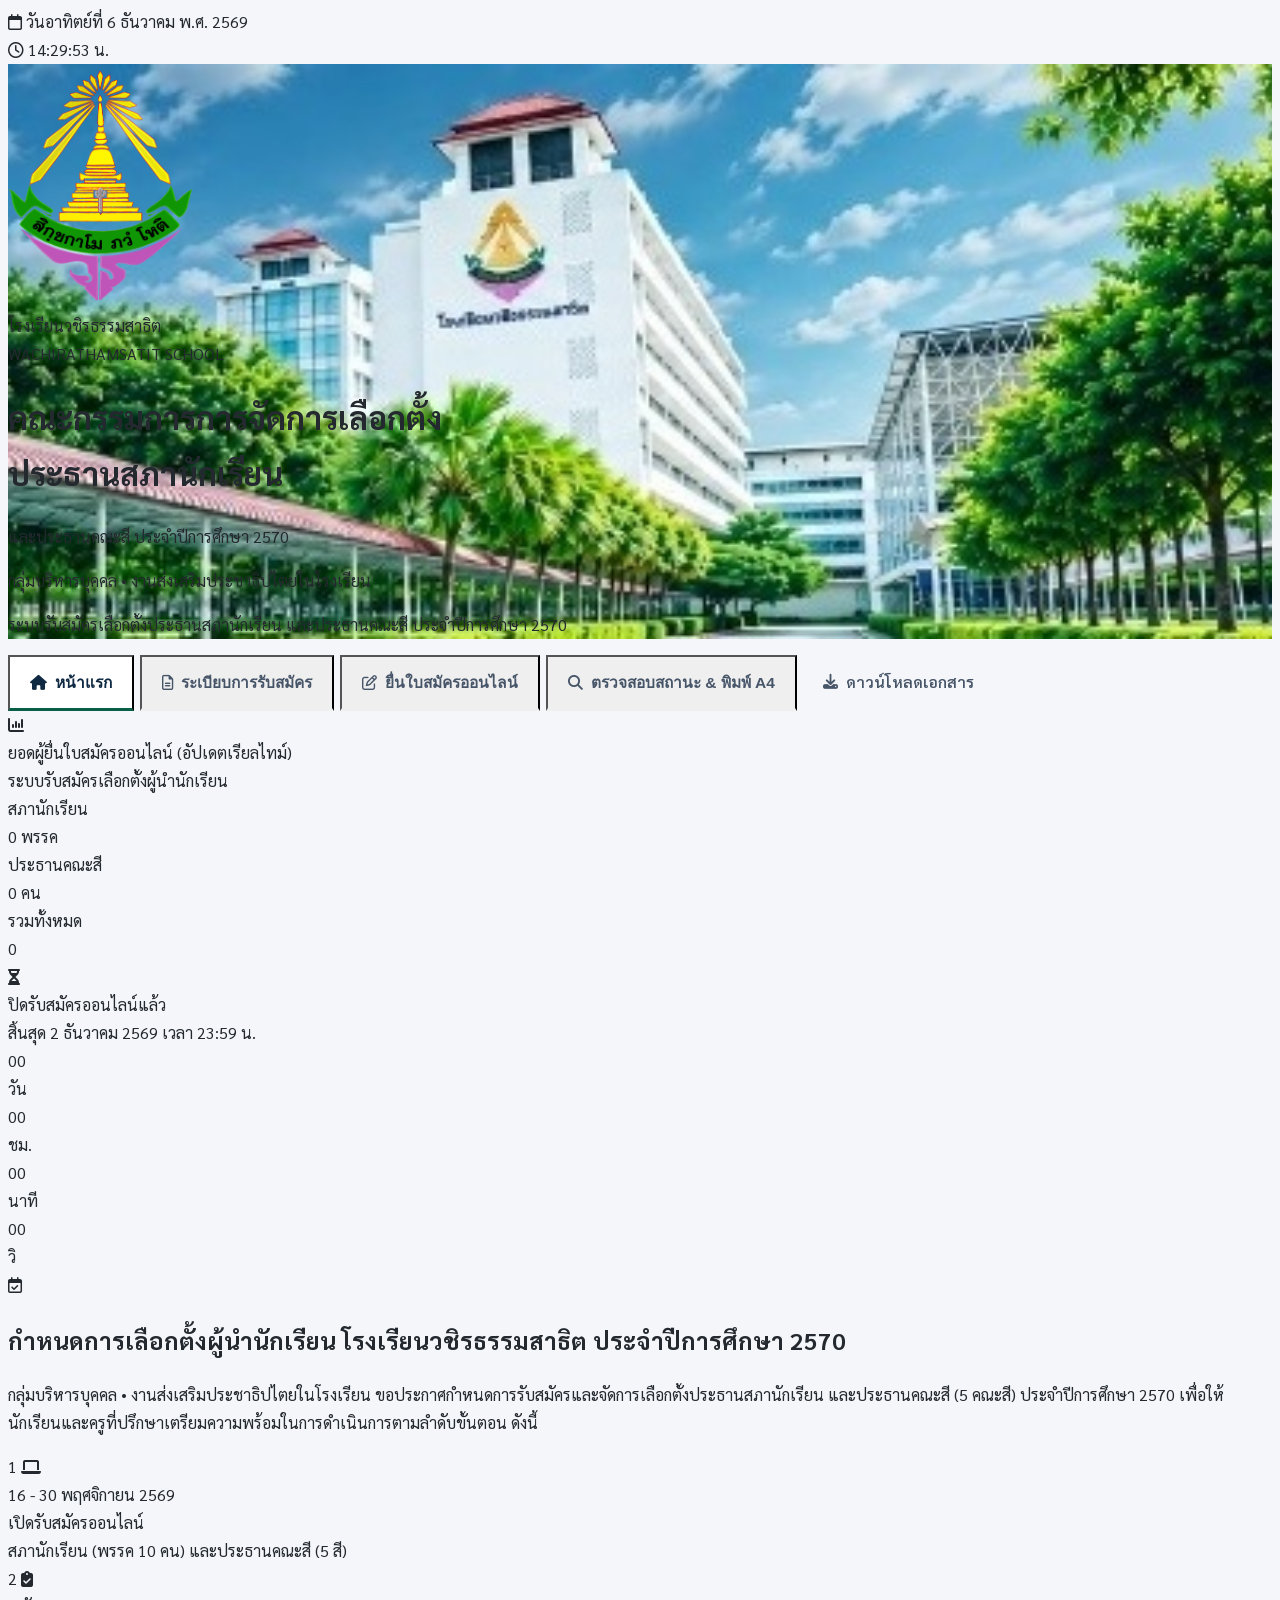
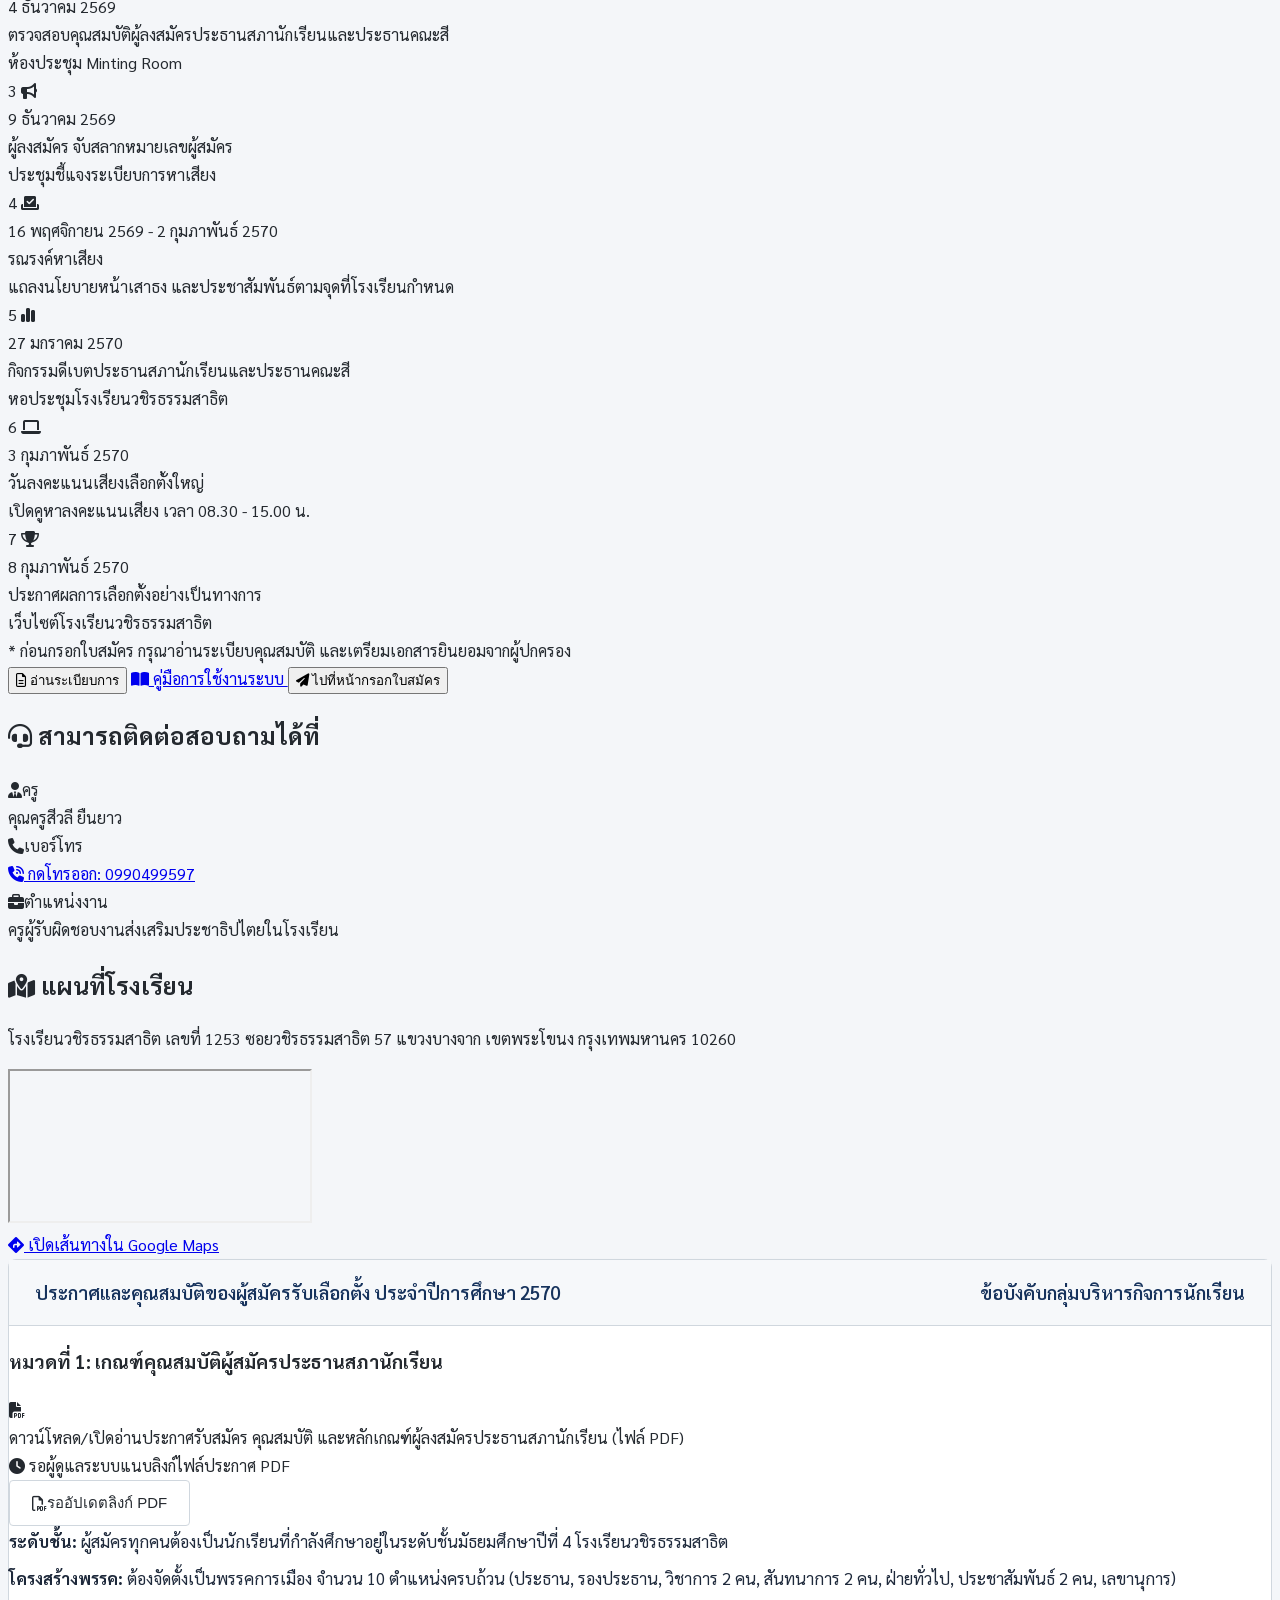
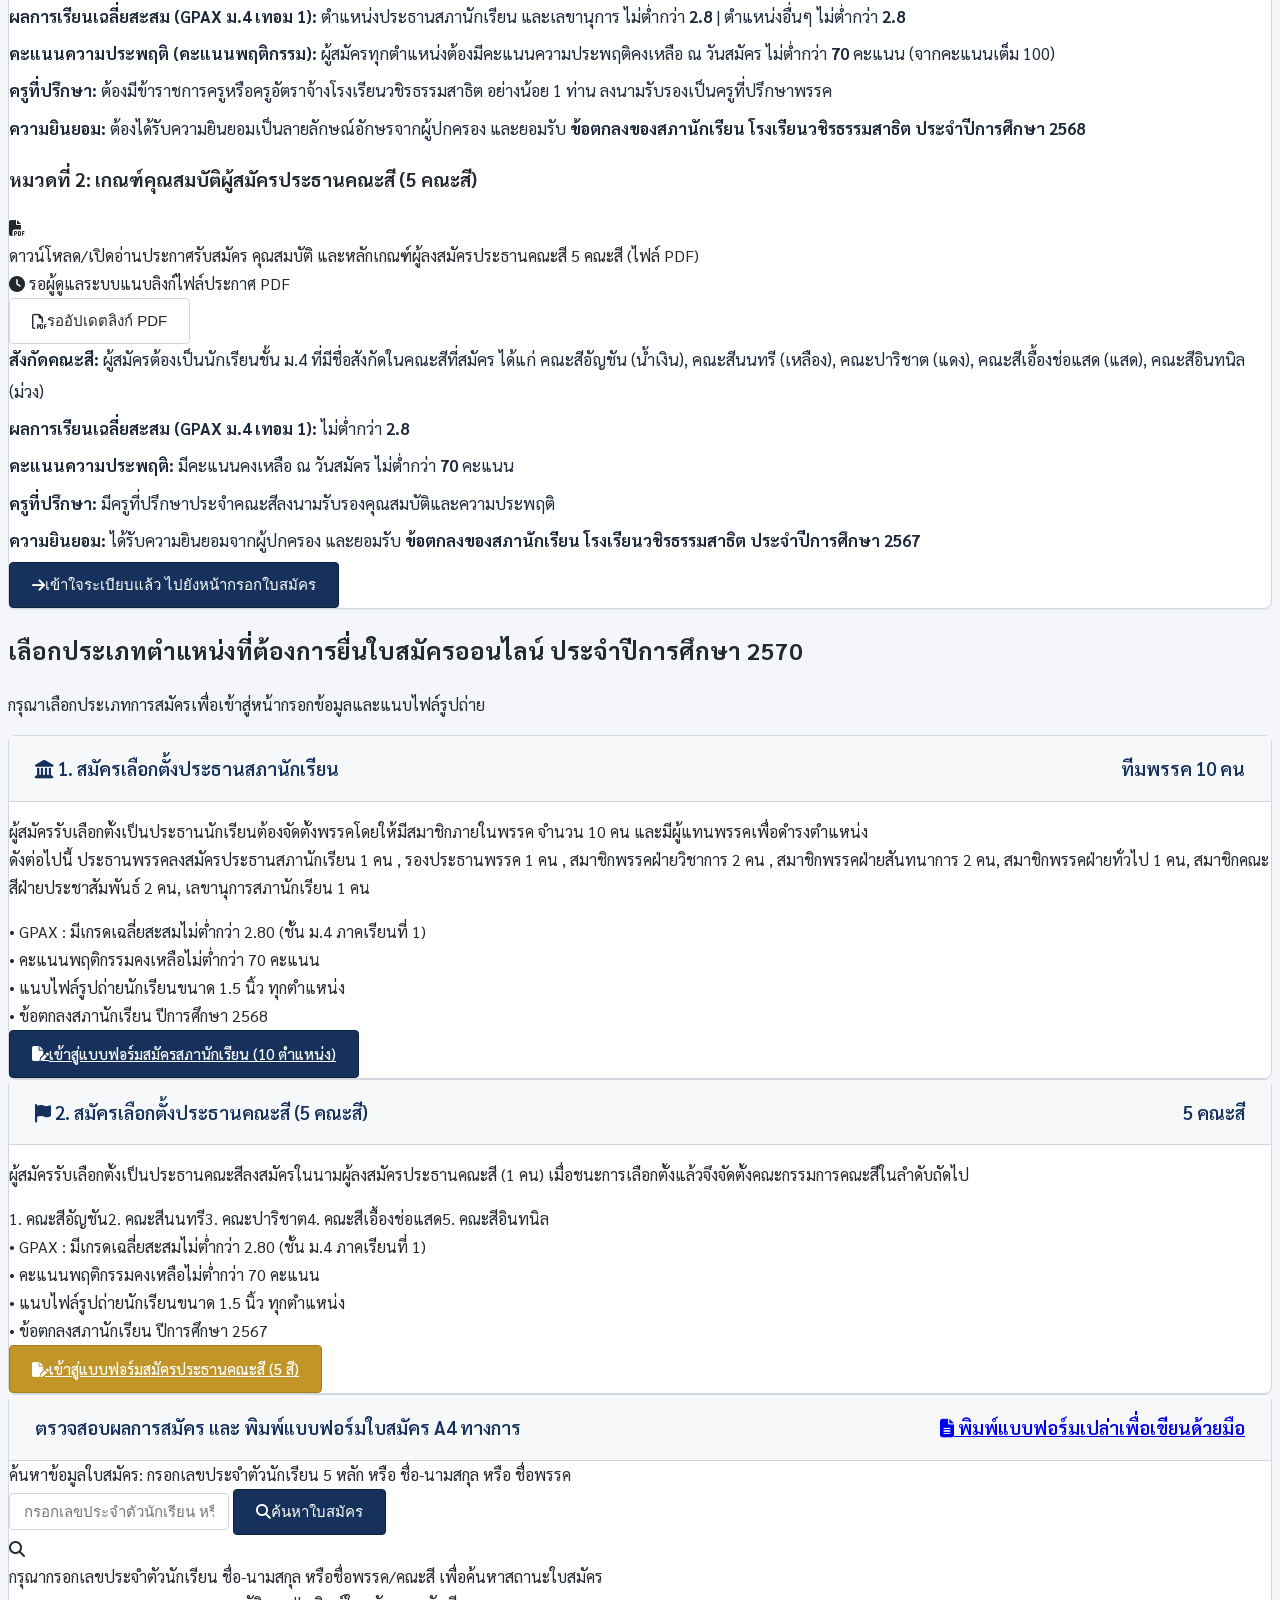
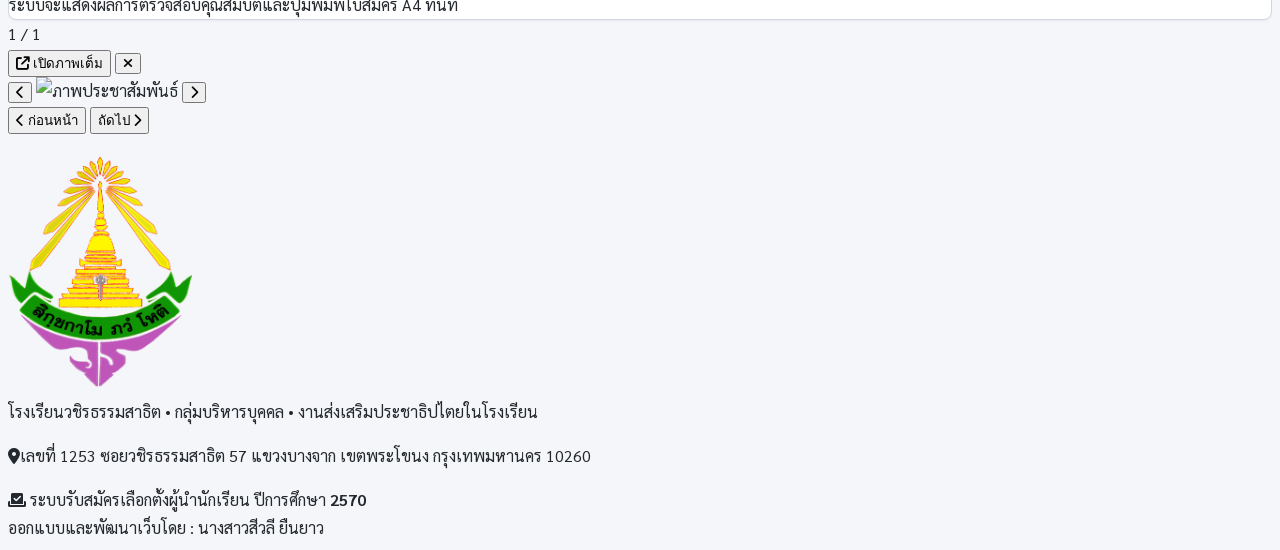
==== commit a7e9bc02: "Change Inthanin color house from green to purple across all pages" ====
--- a/index.html
+++ b/index.html
@@ -553,7 +553,7 @@
               </div>
             </div>
             <div id="rulesColorOl" class="hidden space-y-0.5 sm:space-y-1 text-slate-800">
-              <div class="py-1"><strong>สังกัดคณะสี:</strong> ผู้สมัครต้องเป็นนักเรียนชั้น ม.4 ที่มีชื่อสังกัดในคณะสีที่สมัคร ได้แก่ คณะสีอัญชัน (น้ำเงิน), คณะสีนนทรี (เหลือง), คณะปาริชาต (แดง), คณะสีเอื้องช่อแสด (แสด), คณะสีอินทนิล (เขียว)</div>
+              <div class="py-1"><strong>สังกัดคณะสี:</strong> ผู้สมัครต้องเป็นนักเรียนชั้น ม.4 ที่มีชื่อสังกัดในคณะสีที่สมัคร ได้แก่ คณะสีอัญชัน (น้ำเงิน), คณะสีนนทรี (เหลือง), คณะปาริชาต (แดง), คณะสีเอื้องช่อแสด (แสด), คณะสีอินทนิล (ม่วง)</div>
               <div class="py-1"><strong>ผลการเรียนเฉลี่ยสะสม (GPAX ม.4 เทอม 1):</strong> ไม่ต่ำกว่า <strong data-cfg="minGpaMember">2.50</strong></div>
               <div class="py-1"><strong>คะแนนความประพฤติ:</strong> มีคะแนนคงเหลือ ณ วันสมัคร ไม่ต่ำกว่า <strong data-cfg="minBehaviorScore">70</strong> คะแนน</div>
               <div class="py-1"><strong>ครูที่ปรึกษา:</strong> มีครูที่ปรึกษาประจำคณะสีลงนามรับรองคุณสมบัติและความประพฤติ</div>
@@ -629,7 +629,7 @@
               <span class="px-2.5 py-1 bg-yellow-50 text-yellow-800 border border-yellow-300 rounded font-medium">2. คณะสีนนทรี</span>
               <span class="px-2.5 py-1 bg-red-50 text-red-800 border border-red-200 rounded font-medium">3. คณะปาริชาต</span>
               <span class="px-2.5 py-1 bg-orange-50 text-orange-800 border border-orange-200 rounded font-medium">4. คณะสีเอื้องช่อแสด</span>
-              <span class="px-2.5 py-1 bg-green-50 text-green-800 border border-green-200 rounded font-medium">5. คณะสีอินทนิล</span>
+              <span class="px-2.5 py-1 bg-purple-50 text-purple-800 border border-purple-200 rounded font-medium">5. คณะสีอินทนิล</span>
             </div>
 
             <div id="applyColorBulletsBox" class="bg-slate-50 border border-slate-200 p-3.5 rounded text-xs sm:text-sm md:text-[15px] text-slate-700 space-y-1.5">
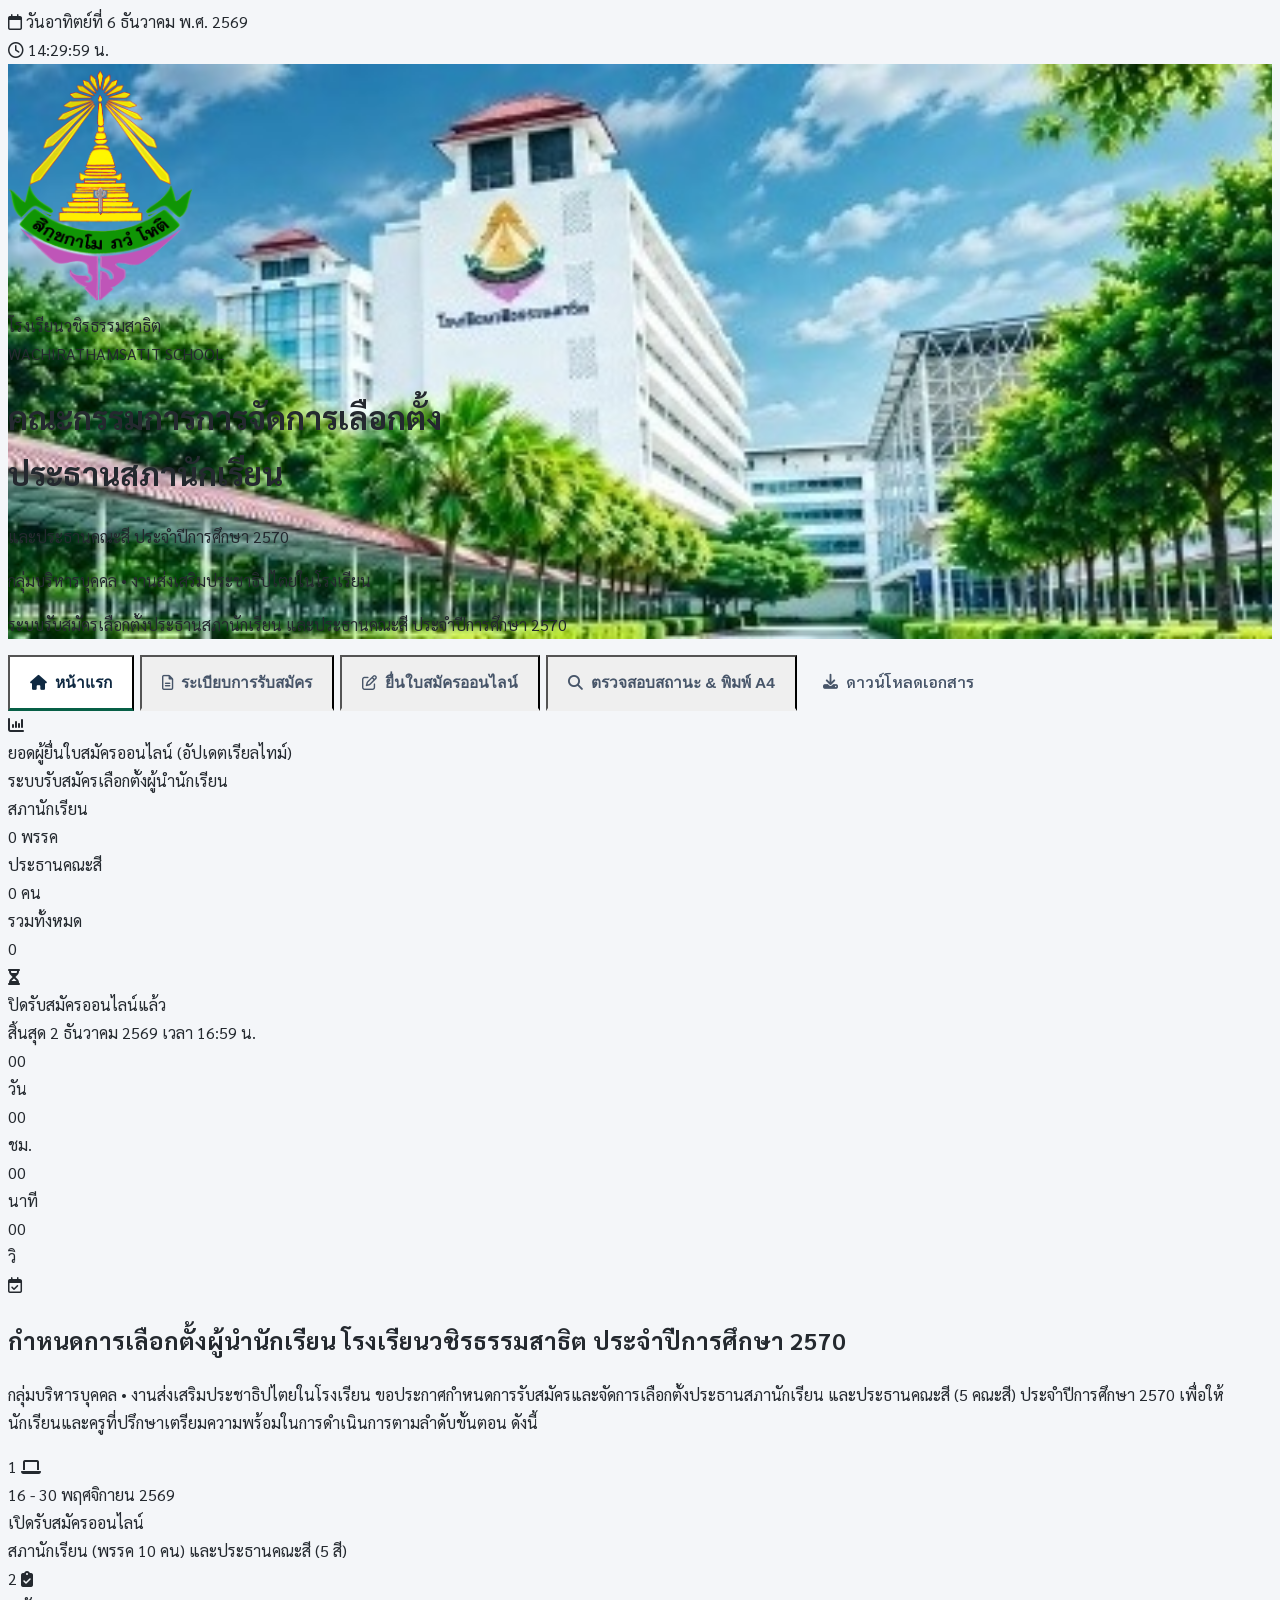
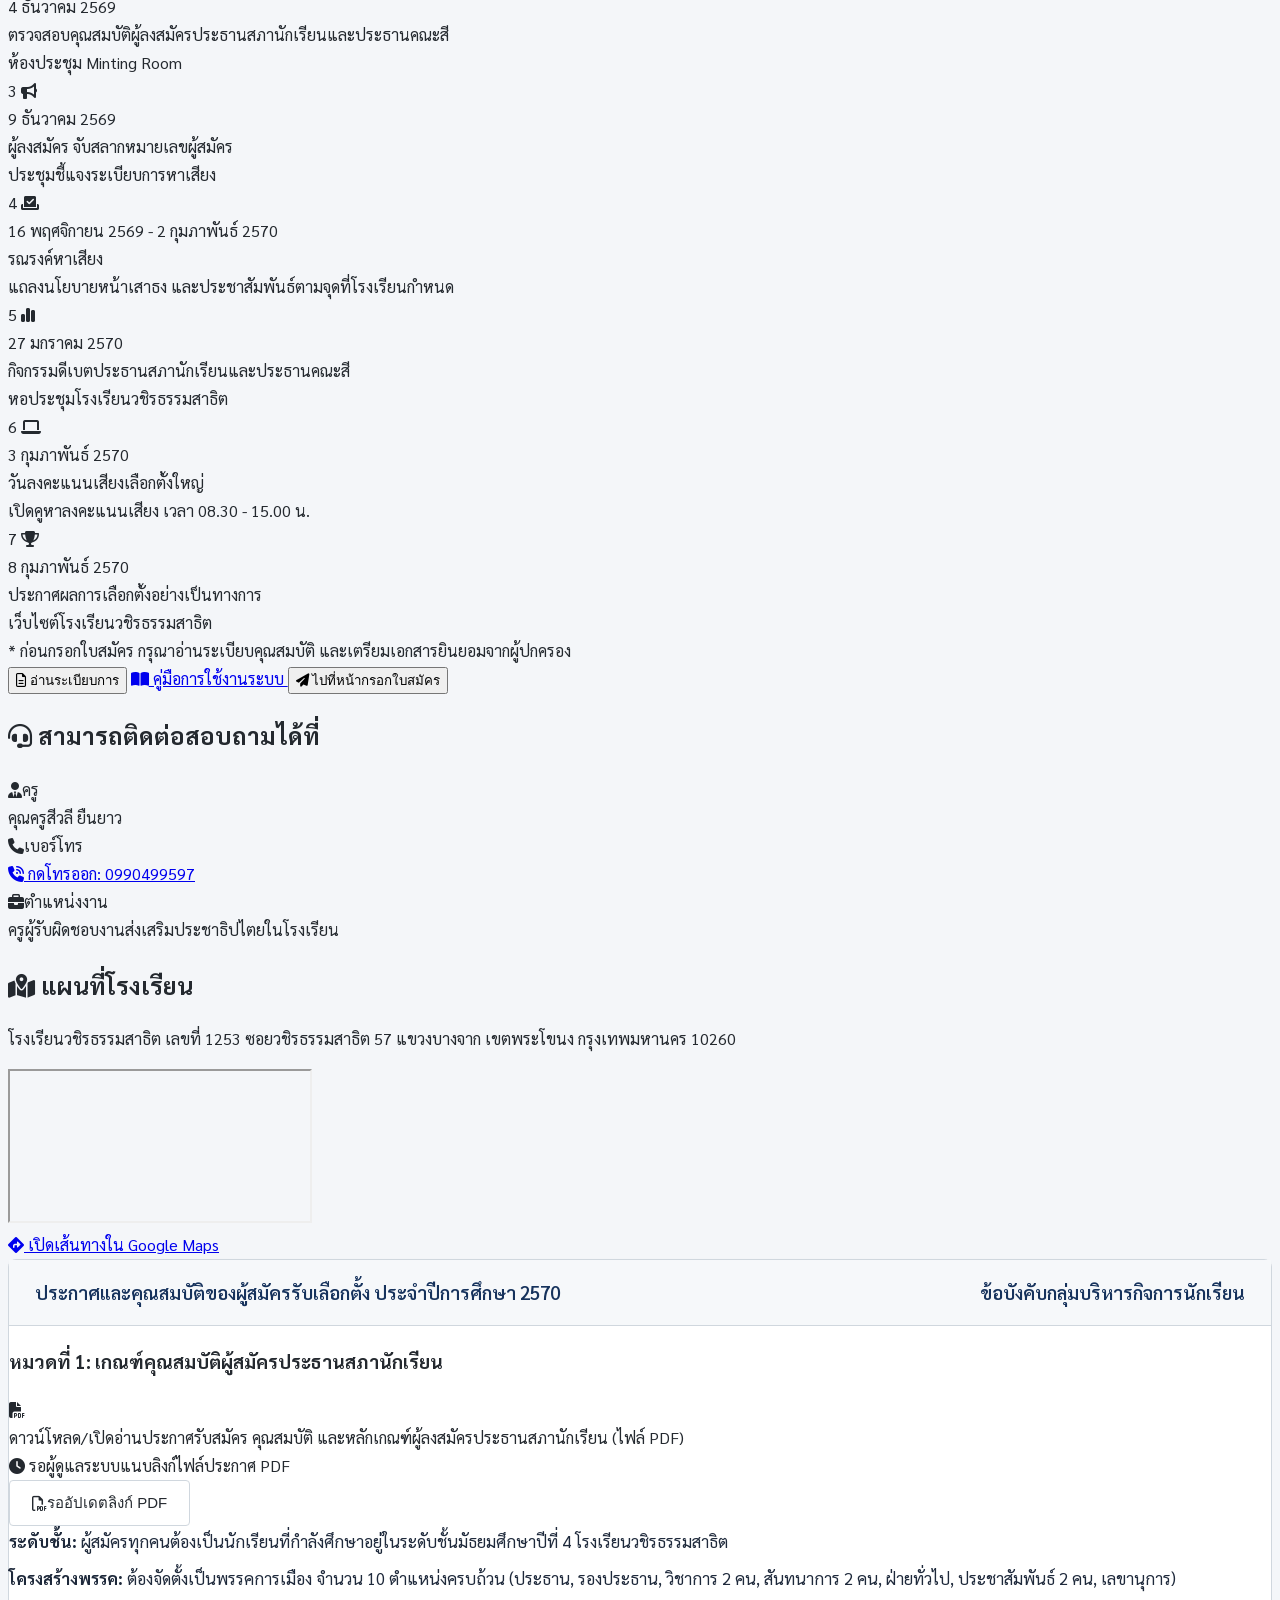
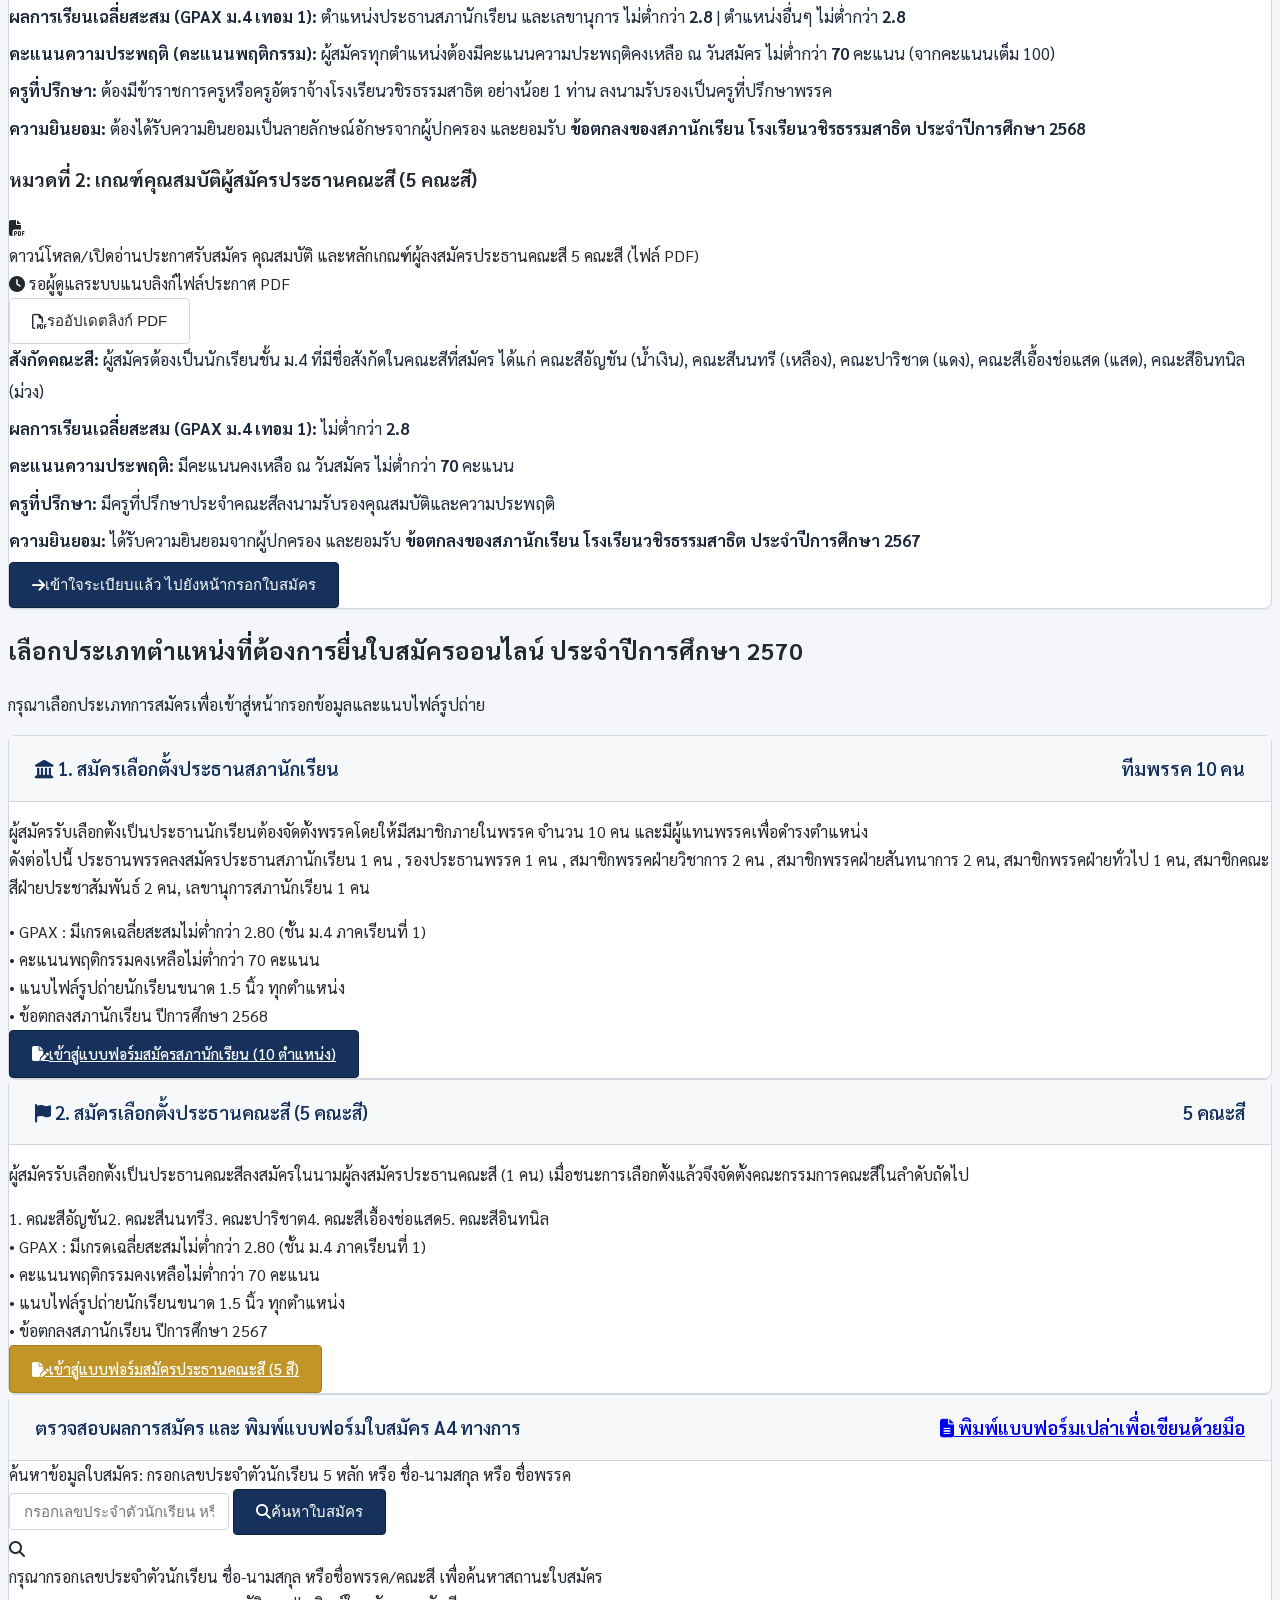
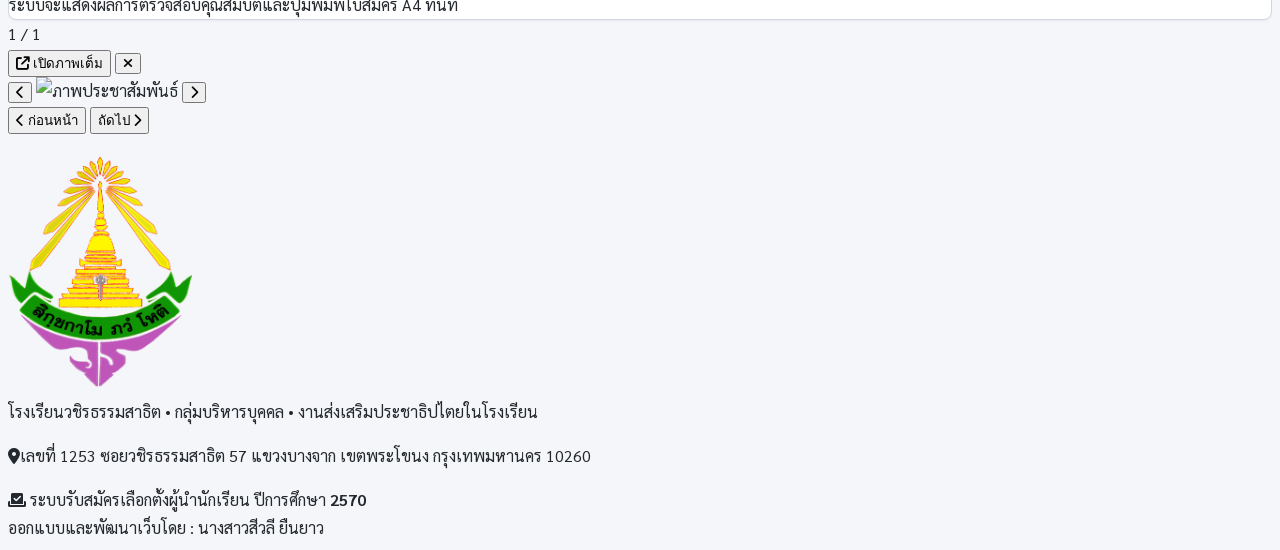
==== commit e1ab7fdc: "Add status review notes display, duplicate student ID check, form auto-save draft, cloud bin photo s" ====
--- a/index.html
+++ b/index.html
@@ -1,4 +1,4 @@
-﻿<!DOCTYPE html>
+<!DOCTYPE html>
 <html lang="th">
 <head>
   <meta charset="UTF-8">
@@ -12,7 +12,7 @@
   <!-- FontAwesome Icons -->
   <link rel="stylesheet" href="https://cdnjs.cloudflare.com/ajax/libs/font-awesome/6.4.0/css/all.min.css">
   <!-- Custom CSS -->
-  <link rel="stylesheet" href="css/style.css?v=257101">
+  <link rel="stylesheet" href="css/style.css?v=257102">
   <style>
     .grid-nav-group {
       display: grid !important;
@@ -762,8 +762,8 @@
   </footer>
 
   <!-- Scripts -->
-  <script src="js/data.js?v=257101"></script>
-  <script src="js/app.js?v=257101"></script>
+  <script src="js/data.js?v=257102"></script>
+  <script src="js/app.js?v=257102"></script>
   <script>
     function setActiveTab(tabName) {
       const tabs = ['home', 'rules', 'apply', 'status'];
@@ -836,21 +836,33 @@
               : `<span class="badge-rejected">เอกสารต้องแก้ไข</span>`);
 
         const printUrl = `print-application.html?type=${res.type}&id=${res.id}`;
+        const notesHtml = res.notes
+          ? (res.status === 'rejected'
+              ? `<div class="mt-2 p-2.5 rounded bg-rose-50 border border-rose-200 text-rose-800 text-xs flex items-start gap-2">
+                   <i class="fa-solid fa-triangle-exclamation text-rose-600 mt-0.5 flex-shrink-0"></i>
+                   <div><strong>สิ่งที่ต้องแก้ไข / หมายเหตุจากคณะกรรมการ:</strong> ${escapeHTML(res.notes)}</div>
+                 </div>`
+              : `<div class="mt-2 p-2 rounded bg-emerald-50/70 border border-emerald-200 text-emerald-900 text-xs flex items-start gap-2">
+                   <i class="fa-solid fa-circle-info text-emerald-600 mt-0.5 flex-shrink-0"></i>
+                   <div><strong>หมายเหตุจากคณะกรรมการ:</strong> ${escapeHTML(res.notes)}</div>
+                 </div>`)
+          : '';
 
         html += `
           <div class="border border-slate-200 rounded p-4 bg-white flex flex-col md:flex-row items-start md:items-center justify-between gap-3 text-xs">
-            <div>
-              <div class="flex items-center space-x-2">
+            <div class="flex-1 min-w-0">
+              <div class="flex flex-wrap items-center gap-2">
                 <span class="font-bold text-[#16325c]">[${res.typeLabel}]</span>
-                <span class="font-semibold text-slate-800">${res.partyName || res.colorName}</span>
+                <span class="font-semibold text-slate-800">${escapeHTML(res.partyName || res.colorName)}</span>
                 ${statusBadge}
               </div>
               <div class="text-slate-600 mt-1">
-                ${res.matchedRole}: ${res.student.fullname} (ม.${res.student.grade || '4'}/${res.student.room} เลขประจำตัว: ${res.student.studentId}) | รหัส: ${res.id}
-              </div>
-              <div class="text-[11px] text-slate-400 mt-0.5">ยื่นใบสมัครเมื่อ: ${res.submittedAt}</div>
-            </div>
-            <div>
+                ${escapeHTML(res.matchedRole)}: ${escapeHTML(res.student.fullname)} (ม.${escapeHTML(res.student.grade || '4')}/${escapeHTML(res.student.room)} เลขประจำตัว: ${escapeHTML(res.student.studentId)}) | รหัส: ${escapeHTML(res.id)}
+              </div>
+              <div class="text-[11px] text-slate-400 mt-0.5">ยื่นใบสมัครเมื่อ: ${escapeHTML(res.submittedAt)}${res.reviewedAt ? ' • ตรวจสอบล่าสุด: ' + escapeHTML(res.reviewedAt) : ''}</div>
+              ${notesHtml}
+            </div>
+            <div class="flex-shrink-0">
               <a href="${printUrl}" target="_blank" class="btn-gov-outline text-xs">
                 <i class="fa-solid fa-print mr-1"></i> พิมพ์ใบสมัคร A4
               </a>
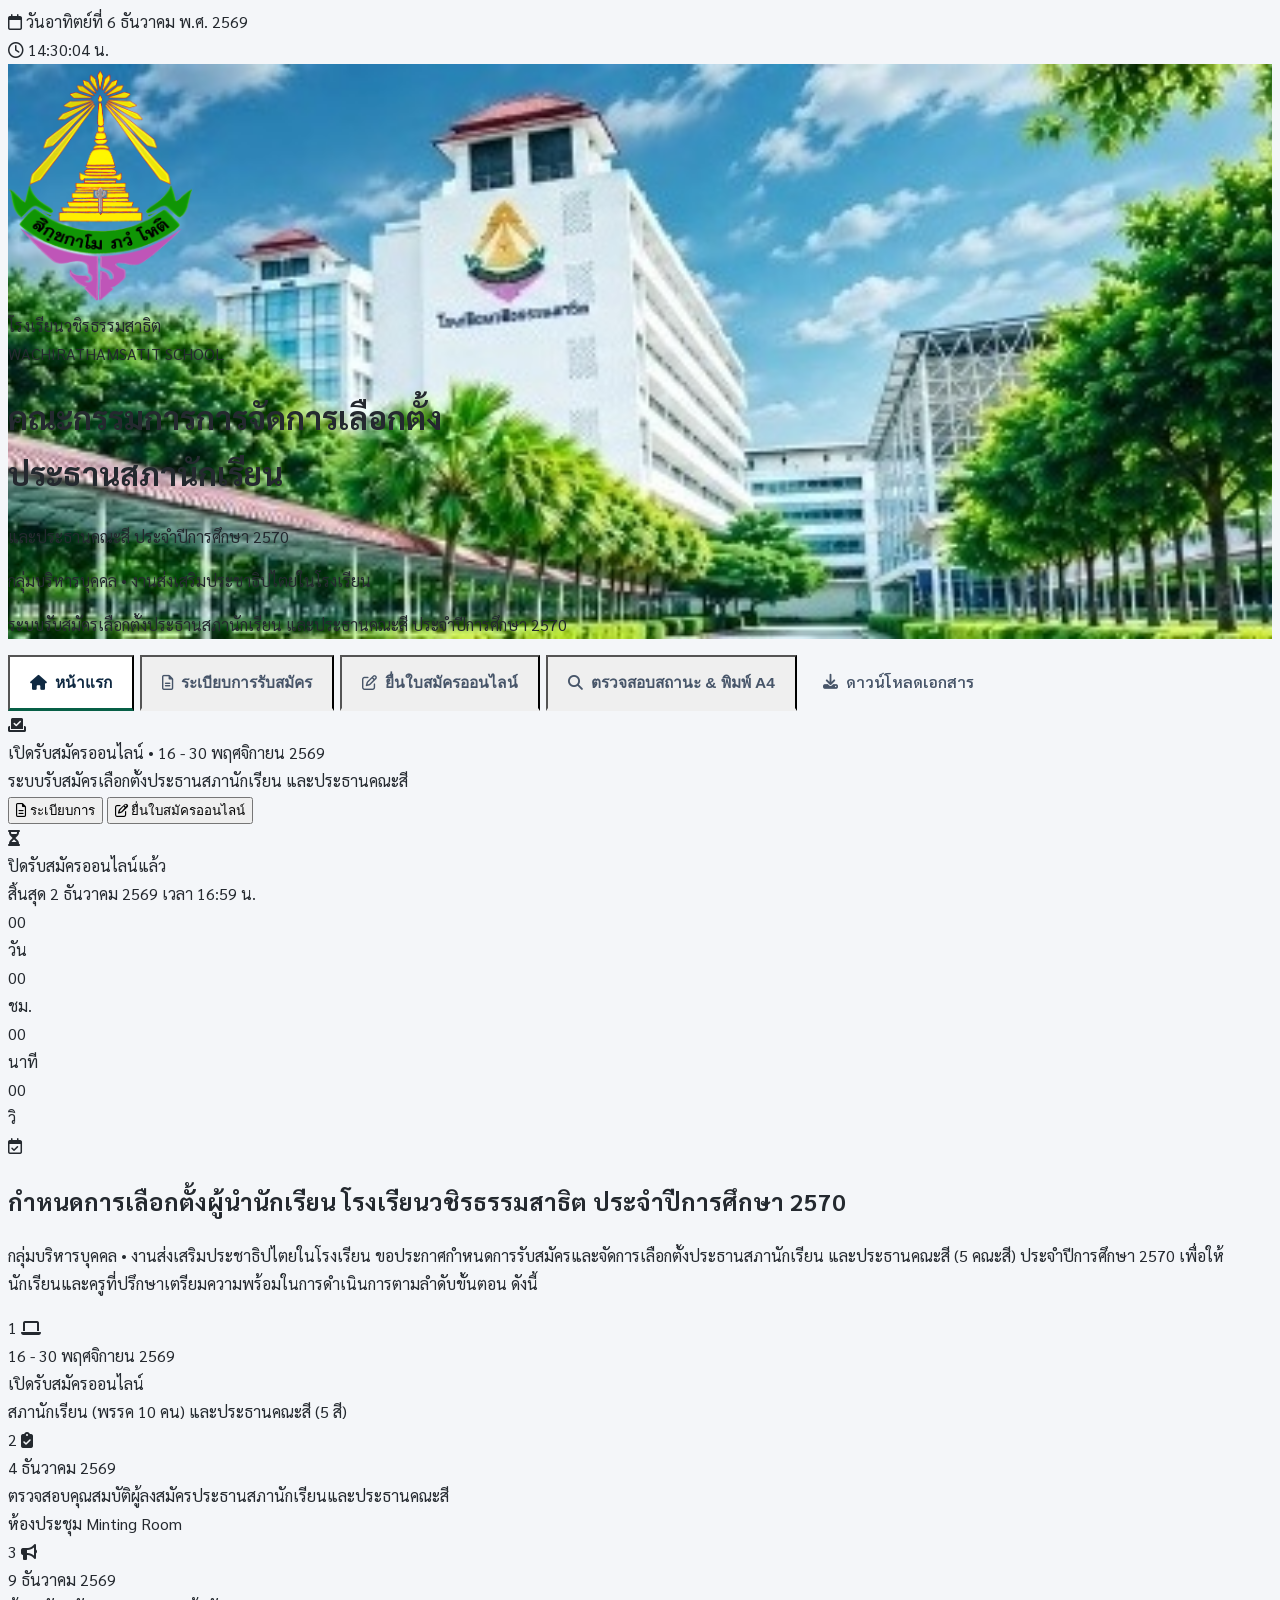
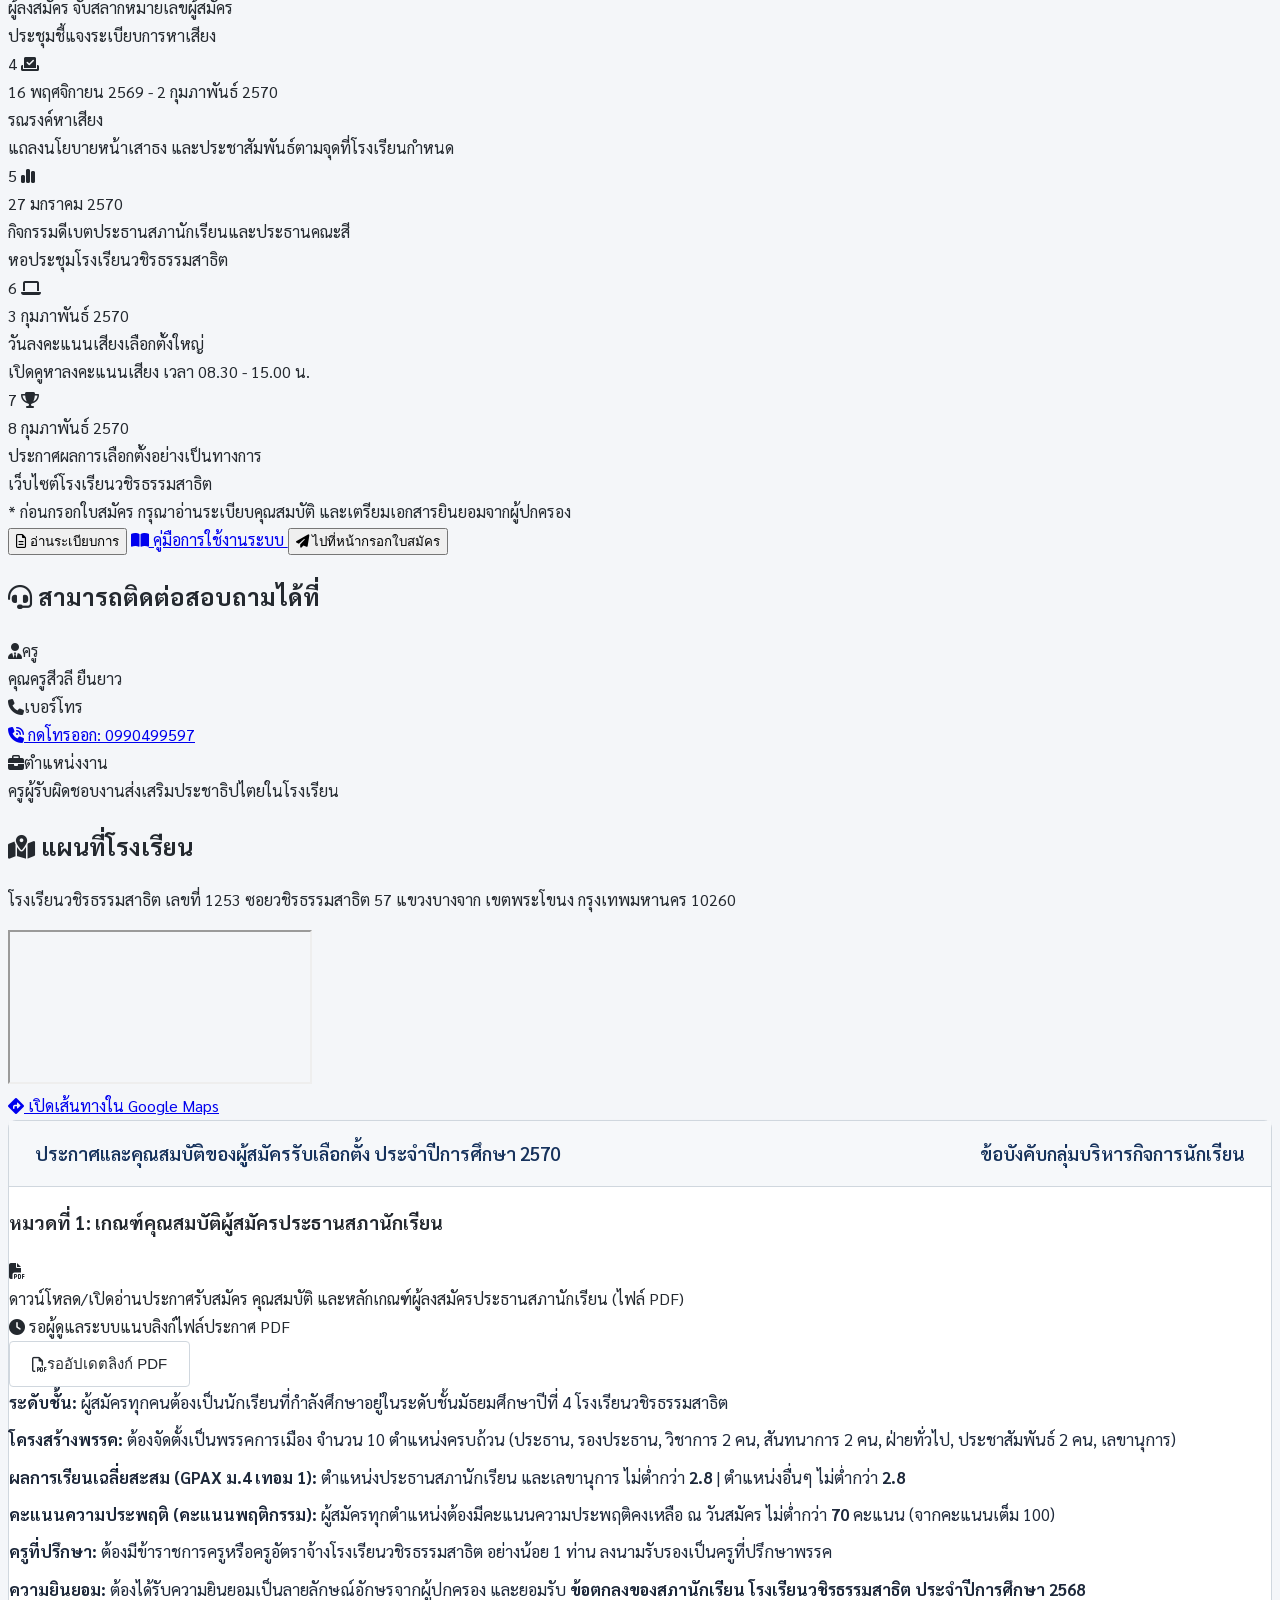
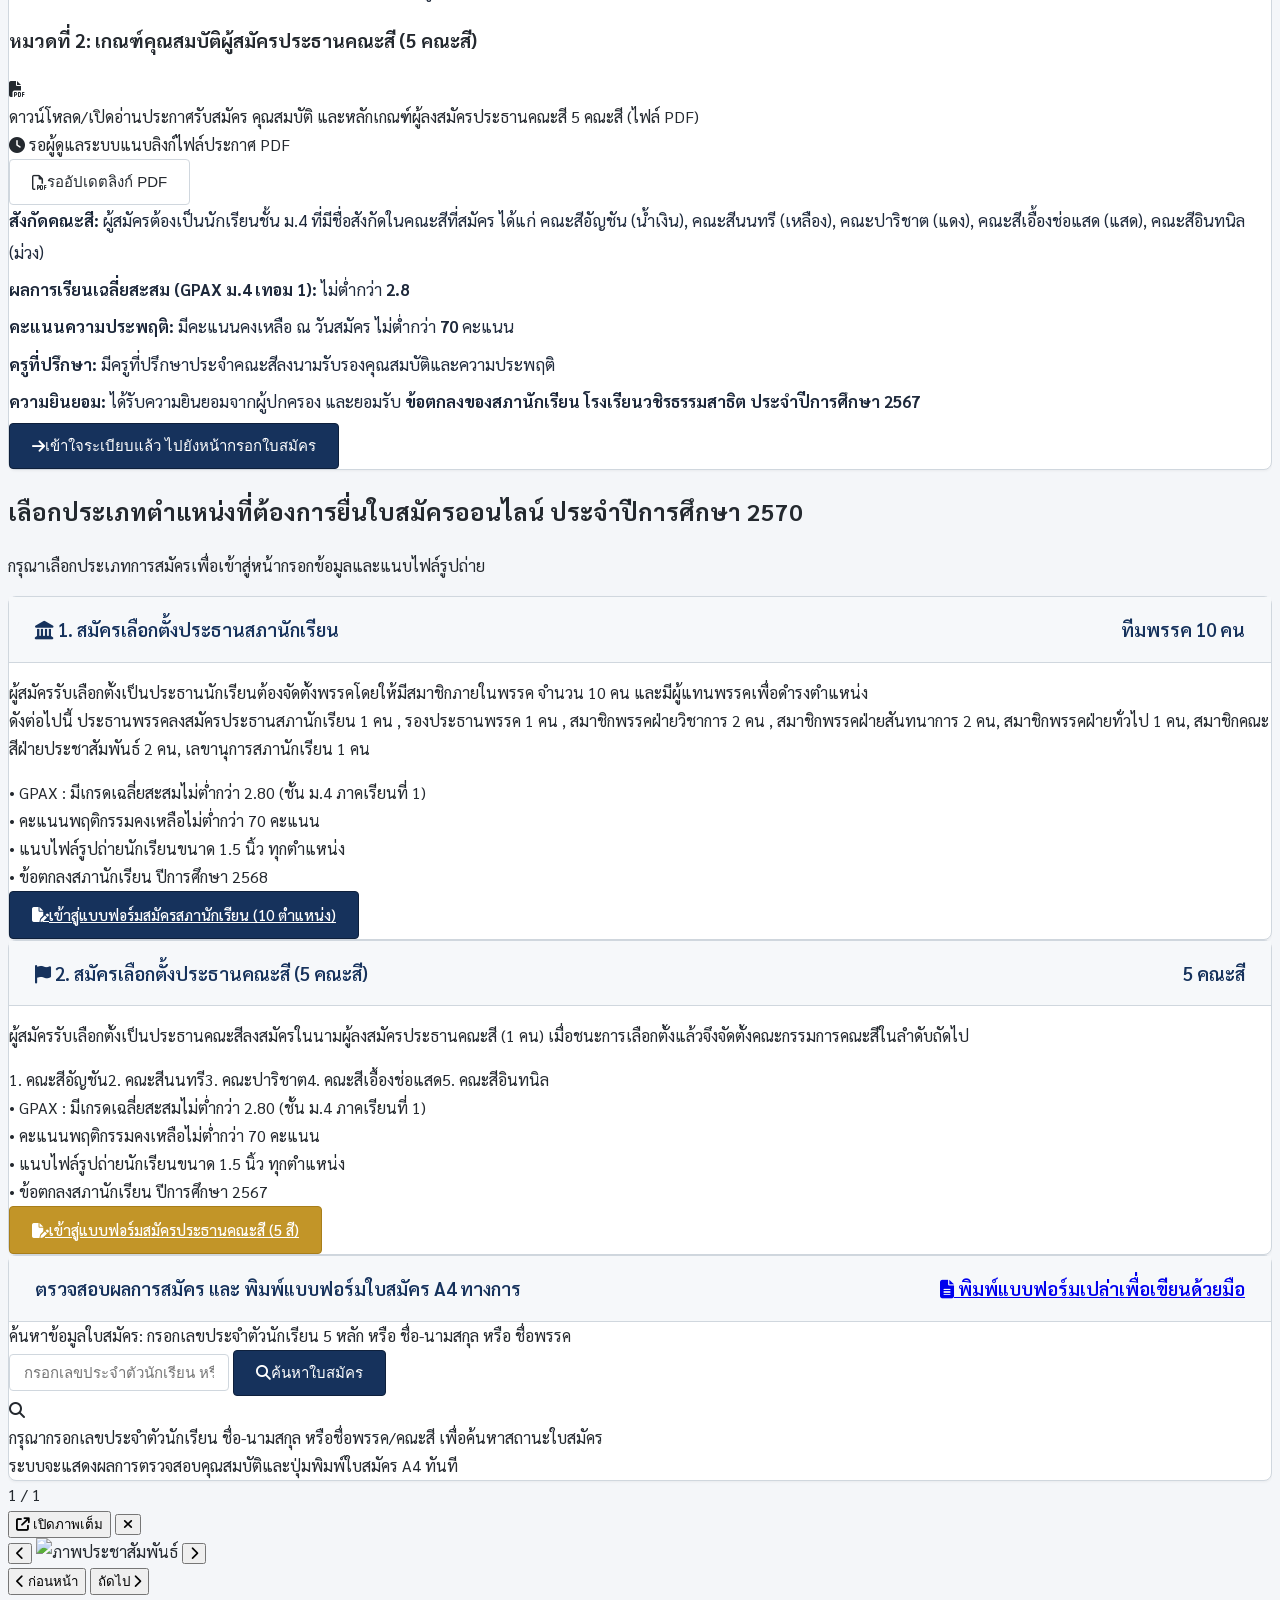
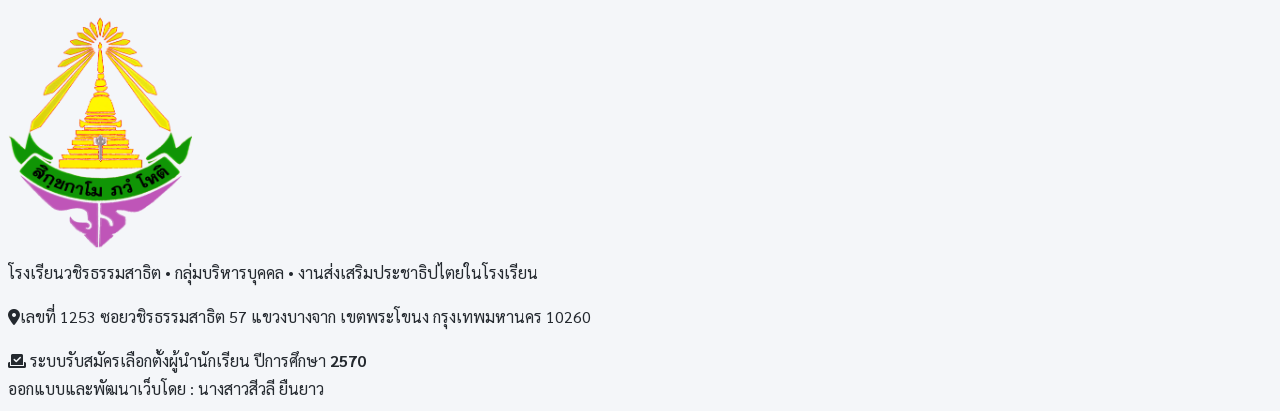
==== commit 3d391453: "Replace live applicant count box on homepage with open registration status and quick action buttons" ====
--- a/index.html
+++ b/index.html
@@ -1,5 +1,6 @@
 <!DOCTYPE html>
 <html lang="th">
+
 <head>
   <meta charset="UTF-8">
   <meta name="viewport" content="width=device-width, initial-scale=1.0">
@@ -12,13 +13,14 @@
   <!-- FontAwesome Icons -->
   <link rel="stylesheet" href="https://cdnjs.cloudflare.com/ajax/libs/font-awesome/6.4.0/css/all.min.css">
   <!-- Custom CSS -->
-  <link rel="stylesheet" href="css/style.css?v=257102">
+  <link rel="stylesheet" href="css/style.css?v=257101">
   <style>
     .grid-nav-group {
       display: grid !important;
       grid-template-columns: repeat(5, 1fr) !important;
       width: 100% !important;
     }
+
     @media (min-width: 768px) {
       .grid-nav-group {
         display: flex !important;
@@ -28,6 +30,7 @@
         gap: 6px !important;
       }
     }
+
     .portal-nav-btn {
       display: flex !important;
       flex-direction: column !important;
@@ -45,74 +48,101 @@
       overflow: hidden !important;
       box-sizing: border-box !important;
     }
+
     .portal-nav-btn i {
       font-size: 13px !important;
       margin-bottom: 2px !important;
       display: block !important;
     }
+
     .portal-nav-btn span,
     .nav-label-mobile,
     .nav-label-desktop {
       font-size: 11px !important;
       white-space: nowrap !important;
     }
-    .nav-label-mobile { display: inline !important; }
-    .nav-label-desktop { display: none !important; }
+
+    .nav-label-mobile {
+      display: inline !important;
+    }
+
+    .nav-label-desktop {
+      display: none !important;
+    }
+
     @media (min-width: 768px) {
-      .nav-label-mobile { display: none !important; }
-      .nav-label-desktop { display: inline !important; }
+      .nav-label-mobile {
+        display: none !important;
+      }
+
+      .nav-label-desktop {
+        display: inline !important;
+      }
+
       .portal-nav-btn,
       .portal-nav-btn span,
       .portal-nav-btn .nav-label-desktop {
         font-size: 14px !important;
         white-space: nowrap !important;
       }
+
       .portal-nav-btn {
         flex-direction: row !important;
         padding: 9px 12px !important;
         border-bottom-width: 3px !important;
         width: auto !important;
       }
+
       .portal-nav-btn i {
         margin-bottom: 0 !important;
         margin-right: 6px !important;
         font-size: 14px !important;
       }
     }
+
     @media (min-width: 1024px) {
+
       .portal-nav-btn,
       .portal-nav-btn span,
       .portal-nav-btn .nav-label-desktop {
         font-size: 15px !important;
       }
+
       .portal-nav-btn {
         padding: 11px 16px !important;
       }
+
       .portal-nav-btn i {
         font-size: 15px !important;
         margin-right: 8px !important;
       }
     }
+
     @media (min-width: 1280px) {
+
       .portal-nav-btn,
       .portal-nav-btn span,
       .portal-nav-btn .nav-label-desktop {
         font-size: 15.5px !important;
       }
+
       .portal-nav-btn {
         padding: 13px 20px !important;
       }
     }
+
     .portal-nav-btn:hover {
       color: #064e3b !important;
       background-color: #f8fafc !important;
     }
+
     .portal-nav-btn.active {
       color: #0f2942 !important;
       font-weight: 700 !important;
       border-bottom-color: #065f46 !important;
       background-color: #ffffff !important;
     }
+
     .hero-banner-bg {
       background-color: #0b2444;
       background-image: url('assets/images/hero-school-photo.jpg');
@@ -121,28 +151,35 @@
       background-repeat: no-repeat;
       position: relative;
     }
+
     .hero-banner-overlay {
       background: linear-gradient(90deg, #071d36 0%, rgba(7, 29, 54, 0.92) 38%, rgba(7, 29, 54, 0.48) 54%, rgba(7, 29, 54, 0) 68%);
     }
+
     @media (min-width: 768px) {
       .hero-banner-overlay {
         background: linear-gradient(90deg, #071d36 0%, rgba(7, 29, 54, 0.92) 30%, rgba(7, 29, 54, 0.42) 44%, rgba(7, 29, 54, 0) 56%);
       }
     }
+
     .no-scrollbar::-webkit-scrollbar {
       display: none;
     }
+
     .no-scrollbar {
       -ms-overflow-style: none;
       scrollbar-width: none;
     }
   </style>
 </head>
+
 <body class="flex flex-col min-h-screen font-formal bg-[#f9fbfa] relative">
 
   <!-- แถบวันที่และเวลาปัจจุบันแบบ Real-time ด้านบนสุด -->
-  <div id="wdsLiveClockBar" class="w-full bg-white text-slate-700 border-b border-slate-200 h-8 flex items-center select-none no-print print:hidden relative z-40">
-    <div class="max-w-6xl w-full mx-auto px-3 sm:px-6 h-full flex items-center justify-center sm:justify-end gap-2.5 sm:gap-3 text-[11px] sm:text-xs font-medium tracking-wide">
+  <div id="wdsLiveClockBar"
+    class="w-full bg-white text-slate-700 border-b border-slate-200 h-8 flex items-center select-none no-print print:hidden relative z-40">
+    <div
+      class="max-w-6xl w-full mx-auto px-3 sm:px-6 h-full flex items-center justify-center sm:justify-end gap-2.5 sm:gap-3 text-[11px] sm:text-xs font-medium tracking-wide">
       <div class="flex items-center gap-1.5 text-slate-700">
         <i class="fa-regular fa-calendar text-slate-500 text-xs"></i>
         <span id="wdsLiveClockDate">กำลังโหลดวันที่...</span>
@@ -165,37 +202,53 @@
         <!-- แถวตราโรงเรียน + ชื่อโรงเรียน ไทย/อังกฤษ -->
         <div class="flex items-center space-x-2.5 sm:space-x-4">
           <div class="flex items-center space-x-2 flex-shrink-0">
-            <div class="w-10 h-10 sm:w-14 sm:h-14 md:w-16 md:h-16 flex items-center justify-center overflow-hidden flex-shrink-0 drop-shadow-md" data-cfg-logo>
-              <img src="assets/images/school-logo-transparent.png" class="w-full h-full object-contain" alt="ตราประจำโรงเรียน" onerror="this.onerror=null; this.src='assets/images/school-logo-transparent.png';">
-            </div>
-            <div class="w-10 h-10 sm:w-14 sm:h-14 md:w-16 md:h-16 flex items-center justify-center overflow-hidden hidden" data-cfg-logo2>
+            <div
+              class="w-10 h-10 sm:w-14 sm:h-14 md:w-16 md:h-16 flex items-center justify-center overflow-hidden flex-shrink-0 drop-shadow-md"
+              data-cfg-logo>
+              <img src="assets/images/school-logo-transparent.png" class="w-full h-full object-contain"
+                alt="ตราประจำโรงเรียน"
+                onerror="this.onerror=null; this.src='assets/images/school-logo-transparent.png';">
+            </div>
+            <div
+              class="w-10 h-10 sm:w-14 sm:h-14 md:w-16 md:h-16 flex items-center justify-center overflow-hidden hidden"
+              data-cfg-logo2>
               <!-- Logo 2 -->
             </div>
-            <div class="w-10 h-10 sm:w-14 sm:h-14 md:w-16 md:h-16 flex items-center justify-center overflow-hidden hidden" data-cfg-logo3>
+            <div
+              class="w-10 h-10 sm:w-14 sm:h-14 md:w-16 md:h-16 flex items-center justify-center overflow-hidden hidden"
+              data-cfg-logo3>
               <!-- Logo 3 -->
             </div>
           </div>
           <div class="border-l border-white/40 pl-2.5 sm:pl-3.5">
-            <div class="text-[12px] sm:text-base md:text-lg lg:text-xl font-bold tracking-wide text-white leading-tight drop-shadow-sm" data-cfg="schoolName">โรงเรียนวชิรธรรมสาธิต</div>
-            <div class="text-[8.5px] sm:text-[10.5px] md:text-xs lg:text-[13.5px] tracking-[0.1em] text-slate-200 font-medium uppercase mt-0.5" data-cfg="schoolNameEn">WACHIRATHAMSATIT SCHOOL</div>
+            <div
+              class="text-[12px] sm:text-base md:text-lg lg:text-xl font-bold tracking-wide text-white leading-tight drop-shadow-sm"
+              data-cfg="schoolName">โรงเรียนวชิรธรรมสาธิต</div>
+            <div
+              class="text-[8.5px] sm:text-[10.5px] md:text-xs lg:text-[13.5px] tracking-[0.1em] text-slate-200 font-medium uppercase mt-0.5"
+              data-cfg="schoolNameEn">WACHIRATHAMSATIT SCHOOL</div>
           </div>
         </div>
 
         <!-- หัวข้อใหญ่ คณะกรรมการการจัดการเลือกตั้ง ประธานสภานักเรียน -->
         <div class="pt-1">
-          <h1 class="text-sm sm:text-xl md:text-2xl lg:text-3xl xl:text-[32px] font-extrabold tracking-tight text-amber-300 leading-snug drop-shadow-md">
+          <h1
+            class="text-sm sm:text-xl md:text-2xl lg:text-3xl xl:text-[32px] font-extrabold tracking-tight text-amber-300 leading-snug drop-shadow-md">
             คณะกรรมการการจัดการเลือกตั้ง<br class="hidden sm:inline">ประธานสภานักเรียน
           </h1>
-          <p class="text-[11px] sm:text-sm md:text-base lg:text-lg font-medium text-amber-100/90 mt-0.5 sm:mt-1 drop-shadow-sm">
+          <p
+            class="text-[11px] sm:text-sm md:text-base lg:text-lg font-medium text-amber-100/90 mt-0.5 sm:mt-1 drop-shadow-sm">
             และประธานคณะสี ประจำปีการศึกษา <span data-cfg="academicYear">2570</span>
           </p>
           <div class="w-10 sm:w-14 h-[2px] sm:h-[3px] bg-amber-400 rounded-full mt-1.5 sm:mt-2 mb-1.5 sm:mb-2"></div>
         </div>
 
         <!-- กลุ่มงานด้านล่างแบนเนอร์ -->
-        <div class="text-[9px] sm:text-xs md:text-sm lg:text-[14.5px] text-slate-200/95 space-y-0.5 leading-snug drop-shadow-sm">
+        <div
+          class="text-[9px] sm:text-xs md:text-sm lg:text-[14.5px] text-slate-200/95 space-y-0.5 leading-snug drop-shadow-sm">
           <p data-cfg="departmentName">กลุ่มบริหารบุคคล • งานส่งเสริมประชาธิปไตยในโรงเรียน</p>
-          <p class="hidden sm:block">ระบบรับสมัครเลือกตั้งประธานสภานักเรียน และประธานคณะสี ประจำปีการศึกษา <span data-cfg="academicYear">2570</span></p>
+          <p class="hidden sm:block">ระบบรับสมัครเลือกตั้งประธานสภานักเรียน และประธานคณะสี ประจำปีการศึกษา <span
+              data-cfg="academicYear">2570</span></p>
         </div>
       </div>
     </div>
@@ -239,46 +292,53 @@
 
     <!-- TAB 1: หน้าแรก (ภาพรวม กำหนดการ ไทม์ไลน์ 5 การ์ดแนวนอน + รูป PR) -->
     <div id="contentHome" class="space-y-4 sm:space-y-6">
-      
+
       <div id="homePrSectionTop" class="hidden"></div>
 
       <div class="py-1 sm:py-2 space-y-3 sm:space-y-5">
-        <!-- แถบแจ้งยอดผู้สมัครแบบเรียลไทม์ + นับถอยหลังวันปิดรับสมัคร -->
+        <!-- แถบสถานะการเปิดรับสมัครออนไลน์ + นับถอยหลังวันปิดรับสมัคร -->
         <div id="homeLiveStatsBar" class="grid grid-cols-1 lg:grid-cols-12 gap-3 mb-4">
-          <div class="lg:col-span-7 bg-gradient-to-r from-[#0f2942] to-[#163a5f] text-white rounded-xl p-3.5 sm:p-4 shadow-sm border border-[#1e4976] flex flex-wrap items-center justify-between gap-3">
+          <div
+            class="lg:col-span-7 bg-gradient-to-r from-[#0f2942] to-[#163a5f] text-white rounded-xl p-3.5 sm:p-4 shadow-sm border border-[#1e4976] flex flex-wrap items-center justify-between gap-3">
             <div class="flex items-center gap-2.5">
-              <div class="w-9 h-9 rounded-lg bg-white/10 border border-white/20 flex items-center justify-center text-amber-300 text-base flex-shrink-0">
-                <i class="fa-solid fa-chart-column"></i>
+              <div
+                class="w-9 h-9 rounded-lg bg-emerald-500/20 border border-emerald-400/40 flex items-center justify-center text-emerald-300 text-base flex-shrink-0">
+                <i class="fa-solid fa-check-to-slot"></i>
               </div>
               <div>
-                <div class="text-[11px] sm:text-xs text-slate-300 font-medium">ยอดผู้ยื่นใบสมัครออนไลน์ (อัปเดตเรียลไทม์)</div>
-                <div class="text-xs sm:text-sm font-bold text-white">ระบบรับสมัครเลือกตั้งผู้นำนักเรียน</div>
-              </div>
-            </div>
-            <div class="flex items-center gap-2 sm:gap-3 ml-auto">
-              <div class="bg-white/10 border border-white/15 rounded-lg px-3 py-1.5 text-center min-w-[78px]">
-                <div class="text-[10px] text-emerald-200">สภานักเรียน</div>
-                <div class="text-sm sm:text-base font-bold text-white"><span id="homeStatCouncilCount">0</span> <span class="text-[10px] font-normal text-slate-200">พรรค</span></div>
-              </div>
-              <div class="bg-white/10 border border-white/15 rounded-lg px-3 py-1.5 text-center min-w-[78px]">
-                <div class="text-[10px] text-amber-200">ประธานคณะสี</div>
-                <div class="text-sm sm:text-base font-bold text-white"><span id="homeStatColorCount">0</span> <span class="text-[10px] font-normal text-slate-200">คน</span></div>
-              </div>
-              <div class="bg-emerald-500/20 border border-emerald-400/40 rounded-lg px-3 py-1.5 text-center min-w-[72px]">
-                <div class="text-[10px] text-emerald-200">รวมทั้งหมด</div>
-                <div class="text-sm sm:text-base font-bold text-emerald-300"><span id="homeStatTotalCount">0</span></div>
-              </div>
-            </div>
-          </div>
-
-          <div class="lg:col-span-5 bg-gradient-to-r from-amber-50 to-orange-50/70 border border-amber-200 rounded-xl p-3.5 sm:p-4 shadow-sm flex items-center justify-between gap-3">
+                <div class="flex items-center gap-1.5 text-[11px] sm:text-xs text-emerald-300 font-semibold">
+                  <span class="w-2 h-2 rounded-full bg-emerald-400 animate-pulse"></span>
+                  <span>เปิดรับสมัครออนไลน์ • <span data-cfg="regPeriod">16 - 30 พฤศจิกายน 2569</span></span>
+                </div>
+                <div class="text-xs sm:text-sm font-bold text-white">ระบบรับสมัครเลือกตั้งประธานสภานักเรียน และประธานคณะสี</div>
+              </div>
+            </div>
+            <div class="flex items-center gap-2 ml-auto">
+              <button type="button" onclick="setActiveTab('rules')"
+                class="bg-white/10 hover:bg-white/20 border border-white/20 text-white rounded-lg px-3 py-1.5 text-xs font-medium transition flex items-center gap-1.5 cursor-pointer">
+                <i class="fa-regular fa-file-lines text-amber-300"></i>
+                <span>ระเบียบการ</span>
+              </button>
+              <button type="button" onclick="setActiveTab('apply')"
+                class="bg-emerald-600 hover:bg-emerald-500 text-white rounded-lg px-3.5 py-1.5 text-xs font-bold shadow-xs transition flex items-center gap-1.5 cursor-pointer">
+                <i class="fa-regular fa-pen-to-square"></i>
+                <span>ยื่นใบสมัครออนไลน์</span>
+              </button>
+            </div>
+          </div>
+
+          <div
+            class="lg:col-span-5 bg-gradient-to-r from-amber-50 to-orange-50/70 border border-amber-200 rounded-xl p-3.5 sm:p-4 shadow-sm flex items-center justify-between gap-3">
             <div class="flex items-center gap-2.5 min-w-0">
-              <div class="w-9 h-9 rounded-lg bg-amber-100 border border-amber-300 flex items-center justify-center text-amber-700 text-base flex-shrink-0">
+              <div
+                class="w-9 h-9 rounded-lg bg-amber-100 border border-amber-300 flex items-center justify-center text-amber-700 text-base flex-shrink-0">
                 <i class="fa-solid fa-hourglass-half"></i>
               </div>
               <div class="min-w-0">
-                <div class="text-[11px] sm:text-xs font-bold text-amber-900 truncate" id="homeCountdownLabel">นับถอยหลังปิดรับสมัครออนไลน์</div>
-                <div class="text-[10px] sm:text-[11px] text-amber-700" id="homeCountdownTargetText">สิ้นสุด 2 ธันวาคม 2569 เวลา 23:59 น.</div>
+                <div class="text-[11px] sm:text-xs font-bold text-amber-900 truncate" id="homeCountdownLabel">
+                  นับถอยหลังปิดรับสมัครออนไลน์</div>
+                <div class="text-[10px] sm:text-[11px] text-amber-700" id="homeCountdownTargetText">สิ้นสุด 2 ธันวาคม
+                  2569 เวลา 23:59 น.</div>
               </div>
             </div>
             <div class="flex items-center gap-1 sm:gap-1.5 flex-shrink-0 text-center" id="homeCountdownBoxes">
@@ -304,140 +364,187 @@
 
         <!-- หัวข้อกำหนดการ พร้อมไอคอนปฏิทินสีเขียวอ่อน -->
         <div class="flex items-start space-x-2.5 sm:space-x-4">
-          <div class="w-8 h-8 sm:w-11 sm:h-11 md:w-13 md:h-13 rounded-full bg-[#e6f3ed] text-[#156548] flex items-center justify-center flex-shrink-0 text-sm sm:text-lg md:text-xl shadow-sm border border-[#cce6da] mt-0.5">
+          <div
+            class="w-8 h-8 sm:w-11 sm:h-11 md:w-13 md:h-13 rounded-full bg-[#e6f3ed] text-[#156548] flex items-center justify-center flex-shrink-0 text-sm sm:text-lg md:text-xl shadow-sm border border-[#cce6da] mt-0.5">
             <i class="fa-regular fa-calendar-check"></i>
           </div>
           <div class="space-y-0.5 sm:space-y-1">
             <h2 class="text-sm sm:text-lg md:text-xl lg:text-2xl font-bold text-[#0f2942] leading-snug">
-              กำหนดการเลือกตั้งผู้นำนักเรียน <span data-cfg="schoolName">โรงเรียนวชิรธรรมสาธิต</span> ประจำปีการศึกษา <span data-cfg="academicYear">2570</span>
+              กำหนดการเลือกตั้งผู้นำนักเรียน <span data-cfg="schoolName">โรงเรียนวชิรธรรมสาธิต</span> ประจำปีการศึกษา
+              <span data-cfg="academicYear">2570</span>
             </h2>
             <p class="text-[11px] sm:text-xs md:text-sm lg:text-[15px] text-slate-600 leading-relaxed">
-              <span data-cfg="departmentName">กลุ่มบริหารบุคคล • งานส่งเสริมประชาธิปไตยในโรงเรียน</span> ขอประกาศกำหนดการรับสมัครและจัดการเลือกตั้งประธานสภานักเรียน และประธานคณะสี (5 คณะสี) ประจำปีการศึกษา <span data-cfg="academicYear">2570</span> เพื่อให้นักเรียนและครูที่ปรึกษาเตรียมความพร้อมในการดำเนินการตามลำดับขั้นตอน ดังนี้
+              <span data-cfg="departmentName">กลุ่มบริหารบุคคล • งานส่งเสริมประชาธิปไตยในโรงเรียน</span>
+              ขอประกาศกำหนดการรับสมัครและจัดการเลือกตั้งประธานสภานักเรียน และประธานคณะสี (5 คณะสี) ประจำปีการศึกษา <span
+                data-cfg="academicYear">2570</span>
+              เพื่อให้นักเรียนและครูที่ปรึกษาเตรียมความพร้อมในการดำเนินการตามลำดับขั้นตอน ดังนี้
             </p>
           </div>
         </div>
 
         <!-- การ์ด 7 ขั้นตอนเรียงแนวนอนพร้อมเส้นเชื่อม -->
-        <div id="timelineCardsGrid" class="grid grid-cols-2 lg:flex lg:flex-row items-stretch justify-between gap-2 lg:gap-0 pt-1 pb-1">
-
-      <div class="flex-1 min-w-[120px] lg:min-w-0 xl:min-w-[135px] rounded-lg sm:rounded-xl bg-[#f8faf9] hover:bg-white transition p-2.5 sm:p-3 xl:p-3.5 shadow-sm border border-slate-200/90 flex flex-col justify-between relative">
-        <div>
-          <div class="flex items-start justify-between mb-1.5 sm:mb-2">
-            <span class="w-5 h-5 sm:w-6 sm:h-6 rounded-full bg-[#0f2942] text-white font-bold text-[10px] sm:text-xs flex items-center justify-center">1</span>
-            <i class="fa-solid fa-laptop text-[#156548] text-sm sm:text-lg md:text-xl"></i>
-          </div>
-          <div class="text-[10px] sm:text-[11px] xl:text-xs font-bold text-[#b4690e] mb-1 leading-snug">16 - 30 พฤศจิกายน 2569</div>
-          <div class="font-bold text-xs sm:text-[13px] xl:text-[14.5px] leading-snug text-slate-900 mb-0.5 sm:mb-1">เปิดรับสมัครออนไลน์</div>
-          <div class="text-[9.5px] sm:text-[11px] xl:text-xs text-slate-600 leading-normal sm:leading-relaxed">สภานักเรียน (พรรค 10 คน) และประธานคณะสี (5 สี)</div>
-        </div>
-      </div>
-      <div class="hidden lg:flex items-center justify-center w-1 xl:w-2 flex-shrink-0">
-         <div class="w-full h-[2px] bg-emerald-700/30"></div>
-       </div>
-    
-    <div class="flex-1 min-w-[120px] lg:min-w-0 xl:min-w-[135px] rounded-lg sm:rounded-xl bg-[#f8faf9] hover:bg-white transition p-2.5 sm:p-3 xl:p-3.5 shadow-sm border border-slate-200/90 flex flex-col justify-between relative">
-      <div>
-        <div class="flex items-start justify-between mb-1.5 sm:mb-2">
-          <span class="w-5 h-5 sm:w-6 sm:h-6 rounded-full bg-[#0f2942] text-white font-bold text-[10px] sm:text-xs flex items-center justify-center">2</span>
-          <i class="fa-solid fa-clipboard-check text-[#156548] text-sm sm:text-lg md:text-xl"></i>
-        </div>
-        <div class="text-[10px] sm:text-[11px] xl:text-xs font-bold text-[#b4690e] mb-1 leading-snug">4 ธันวาคม 2569</div>
-        <div class="font-bold text-xs sm:text-[13px] xl:text-[14.5px] leading-snug text-slate-900 mb-0.5 sm:mb-1">ตรวจสอบคุณสมบัติผู้ลงสมัครประธานสภานักเรียนและประธานคณะสี</div>
-        <div class="text-[9.5px] sm:text-[11px] xl:text-xs text-slate-600 leading-normal sm:leading-relaxed">ห้องประชุม Minting Room</div>
-      </div>
-    </div>
-    <div class="hidden lg:flex items-center justify-center w-1 xl:w-2 flex-shrink-0">
-         <div class="w-full h-[2px] bg-emerald-700/30"></div>
-       </div>
-  
-    <div class="flex-1 min-w-[120px] lg:min-w-0 xl:min-w-[135px] rounded-lg sm:rounded-xl bg-[#f8faf9] hover:bg-white transition p-2.5 sm:p-3 xl:p-3.5 shadow-sm border border-slate-200/90 flex flex-col justify-between relative">
-      <div>
-        <div class="flex items-start justify-between mb-1.5 sm:mb-2">
-          <span class="w-5 h-5 sm:w-6 sm:h-6 rounded-full bg-[#0f2942] text-white font-bold text-[10px] sm:text-xs flex items-center justify-center">3</span>
-          <i class="fa-solid fa-bullhorn text-[#156548] text-sm sm:text-lg md:text-xl"></i>
-        </div>
-        <div class="text-[10px] sm:text-[11px] xl:text-xs font-bold text-[#b4690e] mb-1 leading-snug">9 ธันวาคม 2569</div>
-        <div class="font-bold text-xs sm:text-[13px] xl:text-[14.5px] leading-snug text-slate-900 mb-0.5 sm:mb-1">ผู้ลงสมัคร จับสลากหมายเลขผู้สมัคร</div>
-        <div class="text-[9.5px] sm:text-[11px] xl:text-xs text-slate-600 leading-normal sm:leading-relaxed">ประชุมชี้แจงระเบียบการหาเสียง</div>
-      </div>
-    </div>
-    <div class="hidden lg:flex items-center justify-center w-1 xl:w-2 flex-shrink-0">
-         <div class="w-full h-[2px] bg-emerald-700/30"></div>
-       </div>
-  
-    <div class="flex-1 min-w-[120px] lg:min-w-0 xl:min-w-[135px] rounded-lg sm:rounded-xl bg-gradient-to-b from-[#10b981] to-[#059669] text-white p-2.5 sm:p-3 xl:p-3.5 shadow-md shadow-emerald-600/25 border-2 border-emerald-300 flex flex-col justify-between relative transition-all ring-2 ring-emerald-400/20">
-      <div>
-        <div class="flex items-start justify-between mb-1.5 sm:mb-2">
-          <span class="w-5 h-5 sm:w-6 sm:h-6 rounded-full bg-white text-[#059669] font-bold text-[10px] sm:text-xs flex items-center justify-center shadow-sm">4</span>
-          <i class="fa-solid fa-check-to-slot text-white text-sm sm:text-lg md:text-xl drop-shadow-xs"></i>
-        </div>
-        <div class="text-[10px] sm:text-[11px] xl:text-xs font-bold text-[#fef08a] mb-1 leading-snug drop-shadow-xs">16 พฤศจิกายน 2569 - 2 กุมภาพันธ์ 2570</div>
-        <div class="font-bold text-xs sm:text-[13px] xl:text-[14.5px] leading-snug text-white mb-0.5 sm:mb-1 drop-shadow-xs">รณรงค์หาเสียง</div>
-        <div class="text-[9.5px] sm:text-[11px] xl:text-xs text-emerald-50 leading-normal sm:leading-relaxed">แถลงนโยบายหน้าเสาธง และประชาสัมพันธ์ตามจุดที่โรงเรียนกำหนด</div>
-      </div>
-    </div>
-    <div class="hidden lg:flex items-center justify-center w-1 xl:w-2 flex-shrink-0">
-         <div class="w-full h-[2px] bg-emerald-700/30"></div>
-       </div>
-  
-    <div class="flex-1 min-w-[120px] lg:min-w-0 xl:min-w-[135px] rounded-lg sm:rounded-xl bg-[#f8faf9] hover:bg-white transition p-2.5 sm:p-3 xl:p-3.5 shadow-sm border border-slate-200/90 flex flex-col justify-between relative">
-      <div>
-        <div class="flex items-start justify-between mb-1.5 sm:mb-2">
-          <span class="w-5 h-5 sm:w-6 sm:h-6 rounded-full bg-[#0f2942] text-white font-bold text-[10px] sm:text-xs flex items-center justify-center">5</span>
-          <i class="fa-solid fa-chart-simple text-[#156548] text-sm sm:text-lg md:text-xl"></i>
-        </div>
-        <div class="text-[10px] sm:text-[11px] xl:text-xs font-bold text-[#b4690e] mb-1 leading-snug">27 มกราคม 2570</div>
-        <div class="font-bold text-xs sm:text-[13px] xl:text-[14.5px] leading-snug text-slate-900 mb-0.5 sm:mb-1">กิจกรรมดีเบตประธานสภานักเรียนและประธานคณะสี</div>
-        <div class="text-[9.5px] sm:text-[11px] xl:text-xs text-slate-600 leading-normal sm:leading-relaxed">หอประชุมโรงเรียนวชิรธรรมสาธิต</div>
-      </div>
-    </div>
-    <div class="hidden lg:flex items-center justify-center w-1 xl:w-2 flex-shrink-0">
-         <div class="w-full h-[2px] bg-emerald-700/30"></div>
-       </div>
-  
-    <div class="flex-1 min-w-[120px] lg:min-w-0 xl:min-w-[135px] rounded-lg sm:rounded-xl bg-[#f8faf9] hover:bg-white transition p-2.5 sm:p-3 xl:p-3.5 shadow-sm border border-slate-200/90 flex flex-col justify-between relative">
-      <div>
-        <div class="flex items-start justify-between mb-1.5 sm:mb-2">
-          <span class="w-5 h-5 sm:w-6 sm:h-6 rounded-full bg-[#0f2942] text-white font-bold text-[10px] sm:text-xs flex items-center justify-center">6</span>
-          <i class="fa-solid fa-laptop text-[#156548] text-sm sm:text-lg md:text-xl"></i>
-        </div>
-        <div class="text-[10px] sm:text-[11px] xl:text-xs font-bold text-[#b4690e] mb-1 leading-snug">3 กุมภาพันธ์ 2570</div>
-        <div class="font-bold text-xs sm:text-[13px] xl:text-[14.5px] leading-snug text-slate-900 mb-0.5 sm:mb-1">วันลงคะแนนเสียงเลือกตั้งใหญ่</div>
-        <div class="text-[9.5px] sm:text-[11px] xl:text-xs text-slate-600 leading-normal sm:leading-relaxed">เปิดคูหาลงคะแนนเสียง เวลา 08.30 - 15.00 น.</div>
-      </div>
-    </div>
-    <div class="hidden lg:flex items-center justify-center w-1 xl:w-2 flex-shrink-0">
-         <div class="w-full h-[2px] bg-emerald-700/30"></div>
-       </div>
-  
-    <div class="flex-1 min-w-[120px] lg:min-w-0 xl:min-w-[135px] rounded-lg sm:rounded-xl bg-[#f8faf9] hover:bg-white transition p-2.5 sm:p-3 xl:p-3.5 shadow-sm border border-slate-200/90 flex flex-col justify-between relative">
-      <div>
-        <div class="flex items-start justify-between mb-1.5 sm:mb-2">
-          <span class="w-5 h-5 sm:w-6 sm:h-6 rounded-full bg-[#0f2942] text-white font-bold text-[10px] sm:text-xs flex items-center justify-center">7</span>
-          <i class="fa-solid fa-clipboard-check text-[#156548] text-sm sm:text-lg md:text-xl"></i>
-        </div>
-        <div class="text-[10px] sm:text-[11px] xl:text-xs font-bold text-[#b4690e] mb-1 leading-snug">8 กุมภาพันธ์ 2570</div>
-        <div class="font-bold text-xs sm:text-[13px] xl:text-[14.5px] leading-snug text-slate-900 mb-0.5 sm:mb-1">ประกาศผลการเลือกตั้งอย่างเป็นทางการ</div>
-        <div class="text-[9.5px] sm:text-[11px] xl:text-xs text-slate-600 leading-normal sm:leading-relaxed">เว็บไซต์โรงเรียนวชิรธรรมสาธิต</div>
-      </div>
-    </div>
-    
-  
-</div>
+        <div id="timelineCardsGrid"
+          class="grid grid-cols-2 lg:flex lg:flex-row items-stretch justify-between gap-2 lg:gap-0 pt-1 pb-1">
+
+          <div
+            class="flex-1 min-w-[120px] lg:min-w-0 xl:min-w-[135px] rounded-lg sm:rounded-xl bg-[#f8faf9] hover:bg-white transition p-2.5 sm:p-3 xl:p-3.5 shadow-sm border border-slate-200/90 flex flex-col justify-between relative">
+            <div>
+              <div class="flex items-start justify-between mb-1.5 sm:mb-2">
+                <span
+                  class="w-5 h-5 sm:w-6 sm:h-6 rounded-full bg-[#0f2942] text-white font-bold text-[10px] sm:text-xs flex items-center justify-center">1</span>
+                <i class="fa-solid fa-laptop text-[#156548] text-sm sm:text-lg md:text-xl"></i>
+              </div>
+              <div class="text-[10px] sm:text-[11px] xl:text-xs font-bold text-[#b4690e] mb-1 leading-snug">16 - 30
+                พฤศจิกายน 2569</div>
+              <div class="font-bold text-xs sm:text-[13px] xl:text-[14.5px] leading-snug text-slate-900 mb-0.5 sm:mb-1">
+                เปิดรับสมัครออนไลน์</div>
+              <div class="text-[9.5px] sm:text-[11px] xl:text-xs text-slate-600 leading-normal sm:leading-relaxed">
+                สภานักเรียน (พรรค 10 คน) และประธานคณะสี (5 สี)</div>
+            </div>
+          </div>
+          <div class="hidden lg:flex items-center justify-center w-1 xl:w-2 flex-shrink-0">
+            <div class="w-full h-[2px] bg-emerald-700/30"></div>
+          </div>
+
+          <div
+            class="flex-1 min-w-[120px] lg:min-w-0 xl:min-w-[135px] rounded-lg sm:rounded-xl bg-[#f8faf9] hover:bg-white transition p-2.5 sm:p-3 xl:p-3.5 shadow-sm border border-slate-200/90 flex flex-col justify-between relative">
+            <div>
+              <div class="flex items-start justify-between mb-1.5 sm:mb-2">
+                <span
+                  class="w-5 h-5 sm:w-6 sm:h-6 rounded-full bg-[#0f2942] text-white font-bold text-[10px] sm:text-xs flex items-center justify-center">2</span>
+                <i class="fa-solid fa-clipboard-check text-[#156548] text-sm sm:text-lg md:text-xl"></i>
+              </div>
+              <div class="text-[10px] sm:text-[11px] xl:text-xs font-bold text-[#b4690e] mb-1 leading-snug">4 ธันวาคม
+                2569</div>
+              <div class="font-bold text-xs sm:text-[13px] xl:text-[14.5px] leading-snug text-slate-900 mb-0.5 sm:mb-1">
+                ตรวจสอบคุณสมบัติผู้ลงสมัครประธานสภานักเรียนและประธานคณะสี</div>
+              <div class="text-[9.5px] sm:text-[11px] xl:text-xs text-slate-600 leading-normal sm:leading-relaxed">
+                ห้องประชุม Minting Room</div>
+            </div>
+          </div>
+          <div class="hidden lg:flex items-center justify-center w-1 xl:w-2 flex-shrink-0">
+            <div class="w-full h-[2px] bg-emerald-700/30"></div>
+          </div>
+
+          <div
+            class="flex-1 min-w-[120px] lg:min-w-0 xl:min-w-[135px] rounded-lg sm:rounded-xl bg-[#f8faf9] hover:bg-white transition p-2.5 sm:p-3 xl:p-3.5 shadow-sm border border-slate-200/90 flex flex-col justify-between relative">
+            <div>
+              <div class="flex items-start justify-between mb-1.5 sm:mb-2">
+                <span
+                  class="w-5 h-5 sm:w-6 sm:h-6 rounded-full bg-[#0f2942] text-white font-bold text-[10px] sm:text-xs flex items-center justify-center">3</span>
+                <i class="fa-solid fa-bullhorn text-[#156548] text-sm sm:text-lg md:text-xl"></i>
+              </div>
+              <div class="text-[10px] sm:text-[11px] xl:text-xs font-bold text-[#b4690e] mb-1 leading-snug">9 ธันวาคม
+                2569</div>
+              <div class="font-bold text-xs sm:text-[13px] xl:text-[14.5px] leading-snug text-slate-900 mb-0.5 sm:mb-1">
+                ผู้ลงสมัคร จับสลากหมายเลขผู้สมัคร</div>
+              <div class="text-[9.5px] sm:text-[11px] xl:text-xs text-slate-600 leading-normal sm:leading-relaxed">
+                ประชุมชี้แจงระเบียบการหาเสียง</div>
+            </div>
+          </div>
+          <div class="hidden lg:flex items-center justify-center w-1 xl:w-2 flex-shrink-0">
+            <div class="w-full h-[2px] bg-emerald-700/30"></div>
+          </div>
+
+          <div
+            class="flex-1 min-w-[120px] lg:min-w-0 xl:min-w-[135px] rounded-lg sm:rounded-xl bg-gradient-to-b from-[#10b981] to-[#059669] text-white p-2.5 sm:p-3 xl:p-3.5 shadow-md shadow-emerald-600/25 border-2 border-emerald-300 flex flex-col justify-between relative transition-all ring-2 ring-emerald-400/20">
+            <div>
+              <div class="flex items-start justify-between mb-1.5 sm:mb-2">
+                <span
+                  class="w-5 h-5 sm:w-6 sm:h-6 rounded-full bg-white text-[#059669] font-bold text-[10px] sm:text-xs flex items-center justify-center shadow-sm">4</span>
+                <i class="fa-solid fa-check-to-slot text-white text-sm sm:text-lg md:text-xl drop-shadow-xs"></i>
+              </div>
+              <div
+                class="text-[10px] sm:text-[11px] xl:text-xs font-bold text-[#fef08a] mb-1 leading-snug drop-shadow-xs">
+                16 พฤศจิกายน 2569 - 2 กุมภาพันธ์ 2570</div>
+              <div
+                class="font-bold text-xs sm:text-[13px] xl:text-[14.5px] leading-snug text-white mb-0.5 sm:mb-1 drop-shadow-xs">
+                รณรงค์หาเสียง</div>
+              <div class="text-[9.5px] sm:text-[11px] xl:text-xs text-emerald-50 leading-normal sm:leading-relaxed">
+                แถลงนโยบายหน้าเสาธง และประชาสัมพันธ์ตามจุดที่โรงเรียนกำหนด</div>
+            </div>
+          </div>
+          <div class="hidden lg:flex items-center justify-center w-1 xl:w-2 flex-shrink-0">
+            <div class="w-full h-[2px] bg-emerald-700/30"></div>
+          </div>
+
+          <div
+            class="flex-1 min-w-[120px] lg:min-w-0 xl:min-w-[135px] rounded-lg sm:rounded-xl bg-[#f8faf9] hover:bg-white transition p-2.5 sm:p-3 xl:p-3.5 shadow-sm border border-slate-200/90 flex flex-col justify-between relative">
+            <div>
+              <div class="flex items-start justify-between mb-1.5 sm:mb-2">
+                <span
+                  class="w-5 h-5 sm:w-6 sm:h-6 rounded-full bg-[#0f2942] text-white font-bold text-[10px] sm:text-xs flex items-center justify-center">5</span>
+                <i class="fa-solid fa-chart-simple text-[#156548] text-sm sm:text-lg md:text-xl"></i>
+              </div>
+              <div class="text-[10px] sm:text-[11px] xl:text-xs font-bold text-[#b4690e] mb-1 leading-snug">27 มกราคม
+                2570</div>
+              <div class="font-bold text-xs sm:text-[13px] xl:text-[14.5px] leading-snug text-slate-900 mb-0.5 sm:mb-1">
+                กิจกรรมดีเบตประธานสภานักเรียนและประธานคณะสี</div>
+              <div class="text-[9.5px] sm:text-[11px] xl:text-xs text-slate-600 leading-normal sm:leading-relaxed">
+                หอประชุมโรงเรียนวชิรธรรมสาธิต</div>
+            </div>
+          </div>
+          <div class="hidden lg:flex items-center justify-center w-1 xl:w-2 flex-shrink-0">
+            <div class="w-full h-[2px] bg-emerald-700/30"></div>
+          </div>
+
+          <div
+            class="flex-1 min-w-[120px] lg:min-w-0 xl:min-w-[135px] rounded-lg sm:rounded-xl bg-[#f8faf9] hover:bg-white transition p-2.5 sm:p-3 xl:p-3.5 shadow-sm border border-slate-200/90 flex flex-col justify-between relative">
+            <div>
+              <div class="flex items-start justify-between mb-1.5 sm:mb-2">
+                <span
+                  class="w-5 h-5 sm:w-6 sm:h-6 rounded-full bg-[#0f2942] text-white font-bold text-[10px] sm:text-xs flex items-center justify-center">6</span>
+                <i class="fa-solid fa-laptop text-[#156548] text-sm sm:text-lg md:text-xl"></i>
+              </div>
+              <div class="text-[10px] sm:text-[11px] xl:text-xs font-bold text-[#b4690e] mb-1 leading-snug">3 กุมภาพันธ์
+                2570</div>
+              <div class="font-bold text-xs sm:text-[13px] xl:text-[14.5px] leading-snug text-slate-900 mb-0.5 sm:mb-1">
+                วันลงคะแนนเสียงเลือกตั้งใหญ่</div>
+              <div class="text-[9.5px] sm:text-[11px] xl:text-xs text-slate-600 leading-normal sm:leading-relaxed">
+                เปิดคูหาลงคะแนนเสียง เวลา 08.30 - 15.00 น.</div>
+            </div>
+          </div>
+          <div class="hidden lg:flex items-center justify-center w-1 xl:w-2 flex-shrink-0">
+            <div class="w-full h-[2px] bg-emerald-700/30"></div>
+          </div>
+
+          <div
+            class="flex-1 min-w-[120px] lg:min-w-0 xl:min-w-[135px] rounded-lg sm:rounded-xl bg-[#f8faf9] hover:bg-white transition p-2.5 sm:p-3 xl:p-3.5 shadow-sm border border-slate-200/90 flex flex-col justify-between relative">
+            <div>
+              <div class="flex items-start justify-between mb-1.5 sm:mb-2">
+                <span
+                  class="w-5 h-5 sm:w-6 sm:h-6 rounded-full bg-[#0f2942] text-white font-bold text-[10px] sm:text-xs flex items-center justify-center">7</span>
+                <i class="fa-solid fa-clipboard-check text-[#156548] text-sm sm:text-lg md:text-xl"></i>
+              </div>
+              <div class="text-[10px] sm:text-[11px] xl:text-xs font-bold text-[#b4690e] mb-1 leading-snug">8 กุมภาพันธ์
+                2570</div>
+              <div class="font-bold text-xs sm:text-[13px] xl:text-[14.5px] leading-snug text-slate-900 mb-0.5 sm:mb-1">
+                ประกาศผลการเลือกตั้งอย่างเป็นทางการ</div>
+              <div class="text-[9.5px] sm:text-[11px] xl:text-xs text-slate-600 leading-normal sm:leading-relaxed">
+                เว็บไซต์โรงเรียนวชิรธรรมสาธิต</div>
+            </div>
+          </div>
+
+
+        </div>
 
         <!-- แถบปุ่มด้านล่างกำหนดการ -->
-        <div class="pt-2 sm:pt-3 flex flex-col sm:flex-row gap-2.5 sm:gap-3 items-stretch sm:items-center justify-between">
+        <div
+          class="pt-2 sm:pt-3 flex flex-col sm:flex-row gap-2.5 sm:gap-3 items-stretch sm:items-center justify-between">
           <div class="text-[11px] sm:text-xs md:text-sm lg:text-[14.5px] text-slate-600">
             * ก่อนกรอกใบสมัคร กรุณาอ่านระเบียบคุณสมบัติ และเตรียมเอกสารยินยอมจากผู้ปกครอง
           </div>
           <div class="grid grid-cols-2 sm:flex sm:items-center gap-2 sm:gap-2.5">
-            <button onclick="setActiveTab('rules')" class="bg-white hover:bg-slate-50 text-slate-800 border border-slate-300 rounded-full px-3.5 sm:px-4 md:px-5 py-2 sm:py-2.5 text-[11px] sm:text-xs md:text-sm lg:text-base font-semibold flex items-center justify-center shadow-sm transition">
+            <button onclick="setActiveTab('rules')"
+              class="bg-white hover:bg-slate-50 text-slate-800 border border-slate-300 rounded-full px-3.5 sm:px-4 md:px-5 py-2 sm:py-2.5 text-[11px] sm:text-xs md:text-sm lg:text-base font-semibold flex items-center justify-center shadow-sm transition">
               <i class="fa-regular fa-file-lines mr-1 sm:mr-1.5 text-slate-600"></i> อ่านระเบียบการ
             </button>
-            <a href="manual.html" class="bg-amber-100 hover:bg-amber-200 text-amber-900 border border-amber-300 rounded-full px-3.5 sm:px-4 md:px-5 py-2 sm:py-2.5 text-[11px] sm:text-xs md:text-sm lg:text-base font-bold flex items-center justify-center shadow-sm transition">
+            <a href="manual.html"
+              class="bg-amber-100 hover:bg-amber-200 text-amber-900 border border-amber-300 rounded-full px-3.5 sm:px-4 md:px-5 py-2 sm:py-2.5 text-[11px] sm:text-xs md:text-sm lg:text-base font-bold flex items-center justify-center shadow-sm transition">
               <i class="fa-solid fa-book-open mr-1 sm:mr-1.5 text-amber-800"></i> คู่มือการใช้งานระบบ
             </a>
-            <button onclick="setActiveTab('apply')" class="col-span-2 sm:col-span-1 bg-[#0e4838] hover:bg-[#093529] text-white rounded-full px-4 sm:px-5 md:px-6 py-2 sm:py-2.5 text-[11px] sm:text-xs md:text-sm lg:text-base font-semibold flex items-center justify-center shadow-sm transition">
+            <button onclick="setActiveTab('apply')"
+              class="col-span-2 sm:col-span-1 bg-[#0e4838] hover:bg-[#093529] text-white rounded-full px-4 sm:px-5 md:px-6 py-2 sm:py-2.5 text-[11px] sm:text-xs md:text-sm lg:text-base font-semibold flex items-center justify-center shadow-sm transition">
               <i class="fa-solid fa-paper-plane mr-1.5 text-xs sm:text-sm"></i> ไปที่หน้ากรอกใบสมัคร
             </button>
           </div>
@@ -449,24 +556,32 @@
       <!-- ติดต่อสอบถาม -->
       <section class="pt-2 sm:pt-4">
         <div class="max-w-2xl mx-auto bg-white rounded-xl shadow-sm border border-slate-200 p-3.5 sm:p-5">
-          <h2 class="text-base sm:text-lg md:text-xl font-bold text-[#0f2942] text-center mb-3 sm:mb-4 flex items-center justify-center gap-1.5">
+          <h2
+            class="text-base sm:text-lg md:text-xl font-bold text-[#0f2942] text-center mb-3 sm:mb-4 flex items-center justify-center gap-1.5">
             <i class="fa-solid fa-headset text-amber-500 text-sm sm:text-base"></i>
             <span>สามารถติดต่อสอบถามได้ที่</span>
           </h2>
           <div id="homeContactList" class="grid grid-cols-1 sm:grid-cols-3 gap-2.5 sm:gap-3 text-center">
             <div class="bg-slate-50 rounded-lg p-2.5 sm:p-3 border border-slate-100">
-              <div class="text-slate-500 text-[11px] sm:text-xs mb-0.5"><i class="fa-solid fa-user-tie mr-1"></i>ครู</div>
+              <div class="text-slate-500 text-[11px] sm:text-xs mb-0.5"><i class="fa-solid fa-user-tie mr-1"></i>ครู
+              </div>
               <div class="font-bold text-[#16325c] text-xs sm:text-sm" data-cfg="contactPerson">คุณครูสีวลี ยืนยาว</div>
             </div>
-            <div class="bg-slate-50 rounded-lg p-2.5 sm:p-3 border border-slate-100 flex flex-col items-center justify-center">
-              <div class="text-slate-500 text-[11px] sm:text-xs mb-0.5"><i class="fa-solid fa-phone mr-1"></i>เบอร์โทร</div>
-              <a href="tel:0990499597" id="homeContactPhoneLink" class="inline-flex items-center gap-1.5 px-2.5 py-1 bg-emerald-600 hover:bg-emerald-700 active:bg-emerald-800 text-white rounded-md font-bold text-[11px] sm:text-xs tracking-wide shadow-sm transition active:scale-95">
-                <i class="fa-solid fa-phone-volume text-[10px]"></i> กดโทรออก: <span data-cfg="schoolPhone">0990499597</span>
+            <div
+              class="bg-slate-50 rounded-lg p-2.5 sm:p-3 border border-slate-100 flex flex-col items-center justify-center">
+              <div class="text-slate-500 text-[11px] sm:text-xs mb-0.5"><i class="fa-solid fa-phone mr-1"></i>เบอร์โทร
+              </div>
+              <a href="tel:0990499597" id="homeContactPhoneLink"
+                class="inline-flex items-center gap-1.5 px-2.5 py-1 bg-emerald-600 hover:bg-emerald-700 active:bg-emerald-800 text-white rounded-md font-bold text-[11px] sm:text-xs tracking-wide shadow-sm transition active:scale-95">
+                <i class="fa-solid fa-phone-volume text-[10px]"></i> กดโทรออก: <span
+                  data-cfg="schoolPhone">0990499597</span>
               </a>
             </div>
             <div class="bg-slate-50 rounded-lg p-2.5 sm:p-3 border border-slate-100">
-              <div class="text-slate-500 text-[11px] sm:text-xs mb-0.5"><i class="fa-solid fa-briefcase mr-1"></i>ตำแหน่งงาน</div>
-              <div class="font-bold text-[#16325c] text-[11px] sm:text-xs" data-cfg="contactPosition">ครูผู้รับผิดชอบงานส่งเสริมประชาธิปไตยในโรงเรียน</div>
+              <div class="text-slate-500 text-[11px] sm:text-xs mb-0.5"><i
+                  class="fa-solid fa-briefcase mr-1"></i>ตำแหน่งงาน</div>
+              <div class="font-bold text-[#16325c] text-[11px] sm:text-xs" data-cfg="contactPosition">
+                ครูผู้รับผิดชอบงานส่งเสริมประชาธิปไตยในโรงเรียน</div>
             </div>
           </div>
         </div>
@@ -479,17 +594,20 @@
             <i class="fa-solid fa-map-location-dot text-amber-500 text-sm sm:text-base"></i>
             <span>แผนที่โรงเรียน</span>
           </h2>
-          <p class="text-[11px] sm:text-xs text-slate-500"><span data-cfg="schoolName">โรงเรียนวชิรธรรมสาธิต</span> <span data-cfg="schoolAddress">เลขที่ 1253 ซอยวชิรธรรมสาธิต 57 แขวงบางจาก เขตพระโขนง กรุงเทพมหานคร 10260</span></p>
+          <p class="text-[11px] sm:text-xs text-slate-500"><span data-cfg="schoolName">โรงเรียนวชิรธรรมสาธิต</span>
+            <span data-cfg="schoolAddress">เลขที่ 1253 ซอยวชิรธรรมสาธิต 57 แขวงบางจาก เขตพระโขนง กรุงเทพมหานคร
+              10260</span>
+          </p>
         </div>
         <div class="rounded-xl overflow-hidden shadow-sm border border-slate-200 bg-slate-100">
           <iframe
             src="https://www.google.com/maps?q=%E0%B9%82%E0%B8%A3%E0%B8%87%E0%B9%80%E0%B8%A3%E0%B8%B5%E0%B8%A2%E0%B8%99%E0%B8%A7%E0%B8%8A%E0%B8%B4%E0%B8%A3%E0%B8%98%E0%B8%A3%E0%B8%A3%E0%B8%A1%E0%B8%AA%E0%B8%B2%E0%B8%98%E0%B8%B4%E0%B8%95&output=embed"
-            class="w-full h-[200px] sm:h-[240px] md:h-[280px] border-0"
-            allowfullscreen loading="lazy" referrerpolicy="no-referrer-when-downgrade"
-            title="แผนที่โรงเรียนวชิรธรรมสาธิต"></iframe>
+            class="w-full h-[200px] sm:h-[240px] md:h-[280px] border-0" allowfullscreen loading="lazy"
+            referrerpolicy="no-referrer-when-downgrade" title="แผนที่โรงเรียนวชิรธรรมสาธิต"></iframe>
         </div>
         <div class="flex justify-center">
-          <a href="https://www.google.com/maps/search/?api=1&query=%E0%B9%82%E0%B8%A3%E0%B8%87%E0%B9%80%E0%B8%A3%E0%B8%B5%E0%B8%A2%E0%B8%99%E0%B8%A7%E0%B8%8A%E0%B8%B4%E0%B8%A3%E0%B8%98%E0%B8%A3%E0%B8%A3%E0%B8%A1%E0%B8%AA%E0%B8%B2%E0%B8%98%E0%B8%B4%E0%B8%95" target="_blank" rel="noopener noreferrer"
+          <a href="https://www.google.com/maps/search/?api=1&query=%E0%B9%82%E0%B8%A3%E0%B8%87%E0%B9%80%E0%B8%A3%E0%B8%B5%E0%B8%A2%E0%B8%99%E0%B8%A7%E0%B8%8A%E0%B8%B4%E0%B8%A3%E0%B8%98%E0%B8%A3%E0%B8%A3%E0%B8%A1%E0%B8%AA%E0%B8%B2%E0%B8%98%E0%B8%B4%E0%B8%95"
+            target="_blank" rel="noopener noreferrer"
             class="inline-flex items-center gap-1.5 bg-[#1a73e8] hover:bg-[#1557b0] text-white text-xs font-semibold px-3.5 py-1.5 rounded-full shadow-xs transition active:scale-95">
             <i class="fa-solid fa-diamond-turn-right text-[11px]"></i> เปิดเส้นทางใน Google Maps
           </a>
@@ -502,20 +620,26 @@
     <div id="contentRules" class="space-y-6 hidden">
       <div class="gov-card">
         <div class="gov-card-header text-sm sm:text-base md:text-lg lg:text-xl">
-          <span data-cfg="rulesHeaderTitle" class="font-bold">ประกาศและคุณสมบัติของผู้สมัครรับเลือกตั้ง ประจำปีการศึกษา 2570</span>
-          <span class="text-xs sm:text-sm md:text-base text-slate-500 font-normal" data-cfg="rulesHeaderSubtitle">ข้อบังคับกลุ่มบริหารกิจการนักเรียน</span>
+          <span data-cfg="rulesHeaderTitle" class="font-bold">ประกาศและคุณสมบัติของผู้สมัครรับเลือกตั้ง ประจำปีการศึกษา
+            2570</span>
+          <span class="text-xs sm:text-sm md:text-base text-slate-500 font-normal"
+            data-cfg="rulesHeaderSubtitle">ข้อบังคับกลุ่มบริหารกิจการนักเรียน</span>
         </div>
 
         <div class="p-4 sm:p-6 md:p-8 space-y-4 sm:space-y-5 text-xs sm:text-sm md:text-base text-slate-800">
-          
+
           <div class="border border-slate-300 rounded-lg p-4 sm:p-6 md:p-7 bg-white space-y-3 sm:space-y-4 shadow-xs">
-            <h3 class="font-bold text-sm sm:text-base md:text-lg lg:text-xl text-[#16325c] border-b border-slate-200 pb-2.5 sm:pb-3 flex items-center justify-between" data-cfg="rulesSection1Title">
+            <h3
+              class="font-bold text-sm sm:text-base md:text-lg lg:text-xl text-[#16325c] border-b border-slate-200 pb-2.5 sm:pb-3 flex items-center justify-between"
+              data-cfg="rulesSection1Title">
               หมวดที่ 1: เกณฑ์คุณสมบัติผู้สมัครประธานสภานักเรียน
             </h3>
             <div id="rulesCouncilPdfBox" class="pt-1">
-              <div class="flex flex-col sm:flex-row sm:items-center justify-between gap-3 sm:gap-4 bg-slate-50/90 border border-slate-200 rounded-lg p-3.5 sm:p-4">
+              <div
+                class="flex flex-col sm:flex-row sm:items-center justify-between gap-3 sm:gap-4 bg-slate-50/90 border border-slate-200 rounded-lg p-3.5 sm:p-4">
                 <div class="flex items-start gap-3">
-                  <div class="w-10 h-10 sm:w-11 sm:h-11 rounded-lg bg-red-50 border border-red-200 flex items-center justify-center flex-shrink-0 text-red-600 text-lg sm:text-xl">
+                  <div
+                    class="w-10 h-10 sm:w-11 sm:h-11 rounded-lg bg-red-50 border border-red-200 flex items-center justify-center flex-shrink-0 text-red-600 text-lg sm:text-xl">
                     <i class="fa-solid fa-file-pdf"></i>
                   </div>
                   <div class="text-xs sm:text-sm text-slate-700 leading-relaxed">
@@ -526,23 +650,39 @@
               </div>
             </div>
             <div id="rulesCouncilOl" class="hidden space-y-0.5 sm:space-y-1 text-slate-800">
-              <div class="py-1"><strong>ระดับชั้น:</strong> ผู้สมัครทุกคนต้องเป็นนักเรียนที่กำลังศึกษาอยู่ในระดับชั้นมัธยมศึกษาปีที่ 4 <span data-cfg="schoolName">โรงเรียนวชิรธรรมสาธิต</span></div>
-              <div class="py-1"><strong>โครงสร้างพรรค:</strong> ต้องจัดตั้งเป็นพรรคการเมือง จำนวน 10 ตำแหน่งครบถ้วน (ประธาน, รองประธาน, วิชาการ 2 คน, สันทนาการ 2 คน, ฝ่ายทั่วไป, ประชาสัมพันธ์ 2 คน, เลขานุการ)</div>
-              <div class="py-1"><strong>ผลการเรียนเฉลี่ยสะสม (GPAX ม.4 เทอม 1):</strong> ตำแหน่งประธานสภานักเรียน และเลขานุการ ไม่ต่ำกว่า <strong data-cfg="minGpaPresident">2.80</strong> | ตำแหน่งอื่นๆ ไม่ต่ำกว่า <strong data-cfg="minGpaMember">2.50</strong></div>
-              <div class="py-1"><strong>คะแนนความประพฤติ (คะแนนพฤติกรรม):</strong> ผู้สมัครทุกตำแหน่งต้องมีคะแนนความประพฤติคงเหลือ ณ วันสมัคร ไม่ต่ำกว่า <strong data-cfg="minBehaviorScore">70</strong> คะแนน (จากคะแนนเต็ม 100)</div>
-              <div class="py-1"><strong>ครูที่ปรึกษา:</strong> ต้องมีข้าราชการครูหรือครูอัตราจ้าง<span data-cfg="schoolName">โรงเรียนวชิรธรรมสาธิต</span> อย่างน้อย 1 ท่าน ลงนามรับรองเป็นครูที่ปรึกษาพรรค</div>
-              <div class="py-1"><strong>ความยินยอม:</strong> ต้องได้รับความยินยอมเป็นลายลักษณ์อักษรจากผู้ปกครอง และยอมรับ <strong>ข้อตกลงของสภานักเรียน <span data-cfg="schoolName">โรงเรียนวชิรธรรมสาธิต</span> ประจำปีการศึกษา <span data-cfg="councilAgreementYear">2570</span></strong></div>
+              <div class="py-1"><strong>ระดับชั้น:</strong>
+                ผู้สมัครทุกคนต้องเป็นนักเรียนที่กำลังศึกษาอยู่ในระดับชั้นมัธยมศึกษาปีที่ 4 <span
+                  data-cfg="schoolName">โรงเรียนวชิรธรรมสาธิต</span></div>
+              <div class="py-1"><strong>โครงสร้างพรรค:</strong> ต้องจัดตั้งเป็นพรรคการเมือง จำนวน 10 ตำแหน่งครบถ้วน
+                (ประธาน, รองประธาน, วิชาการ 2 คน, สันทนาการ 2 คน, ฝ่ายทั่วไป, ประชาสัมพันธ์ 2 คน, เลขานุการ)</div>
+              <div class="py-1"><strong>ผลการเรียนเฉลี่ยสะสม (GPAX ม.4 เทอม 1):</strong> ตำแหน่งประธานสภานักเรียน
+                และเลขานุการ ไม่ต่ำกว่า <strong data-cfg="minGpaPresident">2.80</strong> | ตำแหน่งอื่นๆ ไม่ต่ำกว่า
+                <strong data-cfg="minGpaMember">2.50</strong>
+              </div>
+              <div class="py-1"><strong>คะแนนความประพฤติ (คะแนนพฤติกรรม):</strong>
+                ผู้สมัครทุกตำแหน่งต้องมีคะแนนความประพฤติคงเหลือ ณ วันสมัคร ไม่ต่ำกว่า <strong
+                  data-cfg="minBehaviorScore">70</strong> คะแนน (จากคะแนนเต็ม 100)</div>
+              <div class="py-1"><strong>ครูที่ปรึกษา:</strong> ต้องมีข้าราชการครูหรือครูอัตราจ้าง<span
+                  data-cfg="schoolName">โรงเรียนวชิรธรรมสาธิต</span> อย่างน้อย 1 ท่าน ลงนามรับรองเป็นครูที่ปรึกษาพรรค
+              </div>
+              <div class="py-1"><strong>ความยินยอม:</strong> ต้องได้รับความยินยอมเป็นลายลักษณ์อักษรจากผู้ปกครอง
+                และยอมรับ <strong>ข้อตกลงของสภานักเรียน <span data-cfg="schoolName">โรงเรียนวชิรธรรมสาธิต</span>
+                  ประจำปีการศึกษา <span data-cfg="councilAgreementYear">2570</span></strong></div>
             </div>
           </div>
 
           <div class="border border-slate-300 rounded-lg p-4 sm:p-6 md:p-7 bg-white space-y-3 sm:space-y-4 shadow-xs">
-            <h3 class="font-bold text-sm sm:text-base md:text-lg lg:text-xl text-[#16325c] border-b border-slate-200 pb-2.5 sm:pb-3 flex items-center justify-between" data-cfg="rulesSection2Title">
+            <h3
+              class="font-bold text-sm sm:text-base md:text-lg lg:text-xl text-[#16325c] border-b border-slate-200 pb-2.5 sm:pb-3 flex items-center justify-between"
+              data-cfg="rulesSection2Title">
               หมวดที่ 2: เกณฑ์คุณสมบัติผู้สมัครประธานคณะสี (5 คณะสี)
             </h3>
             <div id="rulesColorPdfBox" class="pt-1">
-              <div class="flex flex-col sm:flex-row sm:items-center justify-between gap-3 sm:gap-4 bg-slate-50/90 border border-slate-200 rounded-lg p-3.5 sm:p-4">
+              <div
+                class="flex flex-col sm:flex-row sm:items-center justify-between gap-3 sm:gap-4 bg-slate-50/90 border border-slate-200 rounded-lg p-3.5 sm:p-4">
                 <div class="flex items-start gap-3">
-                  <div class="w-10 h-10 sm:w-11 sm:h-11 rounded-lg bg-red-50 border border-red-200 flex items-center justify-center flex-shrink-0 text-red-600 text-lg sm:text-xl">
+                  <div
+                    class="w-10 h-10 sm:w-11 sm:h-11 rounded-lg bg-red-50 border border-red-200 flex items-center justify-center flex-shrink-0 text-red-600 text-lg sm:text-xl">
                     <i class="fa-solid fa-file-pdf"></i>
                   </div>
                   <div class="text-xs sm:text-sm text-slate-700 leading-relaxed">
@@ -553,16 +693,25 @@
               </div>
             </div>
             <div id="rulesColorOl" class="hidden space-y-0.5 sm:space-y-1 text-slate-800">
-              <div class="py-1"><strong>สังกัดคณะสี:</strong> ผู้สมัครต้องเป็นนักเรียนชั้น ม.4 ที่มีชื่อสังกัดในคณะสีที่สมัคร ได้แก่ คณะสีอัญชัน (น้ำเงิน), คณะสีนนทรี (เหลือง), คณะปาริชาต (แดง), คณะสีเอื้องช่อแสด (แสด), คณะสีอินทนิล (ม่วง)</div>
-              <div class="py-1"><strong>ผลการเรียนเฉลี่ยสะสม (GPAX ม.4 เทอม 1):</strong> ไม่ต่ำกว่า <strong data-cfg="minGpaMember">2.50</strong></div>
-              <div class="py-1"><strong>คะแนนความประพฤติ:</strong> มีคะแนนคงเหลือ ณ วันสมัคร ไม่ต่ำกว่า <strong data-cfg="minBehaviorScore">70</strong> คะแนน</div>
-              <div class="py-1"><strong>ครูที่ปรึกษา:</strong> มีครูที่ปรึกษาประจำคณะสีลงนามรับรองคุณสมบัติและความประพฤติ</div>
-              <div class="py-1"><strong>ความยินยอม:</strong> ได้รับความยินยอมจากผู้ปกครอง และยอมรับ <strong>ข้อตกลงของสภานักเรียน <span data-cfg="schoolName">โรงเรียนวชิรธรรมสาธิต</span> ประจำปีการศึกษา <span data-cfg="colorAgreementYear">2570</span></strong></div>
+              <div class="py-1"><strong>สังกัดคณะสี:</strong> ผู้สมัครต้องเป็นนักเรียนชั้น ม.4
+                ที่มีชื่อสังกัดในคณะสีที่สมัคร ได้แก่ คณะสีอัญชัน (น้ำเงิน), คณะสีนนทรี (เหลือง), คณะปาริชาต (แดง),
+                คณะสีเอื้องช่อแสด (แสด), คณะสีอินทนิล (ม่วง)</div>
+              <div class="py-1"><strong>ผลการเรียนเฉลี่ยสะสม (GPAX ม.4 เทอม 1):</strong> ไม่ต่ำกว่า <strong
+                  data-cfg="minGpaMember">2.50</strong></div>
+              <div class="py-1"><strong>คะแนนความประพฤติ:</strong> มีคะแนนคงเหลือ ณ วันสมัคร ไม่ต่ำกว่า <strong
+                  data-cfg="minBehaviorScore">70</strong> คะแนน</div>
+              <div class="py-1"><strong>ครูที่ปรึกษา:</strong>
+                มีครูที่ปรึกษาประจำคณะสีลงนามรับรองคุณสมบัติและความประพฤติ</div>
+              <div class="py-1"><strong>ความยินยอม:</strong> ได้รับความยินยอมจากผู้ปกครอง และยอมรับ
+                <strong>ข้อตกลงของสภานักเรียน <span data-cfg="schoolName">โรงเรียนวชิรธรรมสาธิต</span> ประจำปีการศึกษา
+                  <span data-cfg="colorAgreementYear">2570</span></strong>
+              </div>
             </div>
           </div>
 
           <div class="text-right pt-2 sm:pt-4">
-            <button onclick="setActiveTab('apply')" class="btn-gov-primary text-xs sm:text-sm md:text-base py-2.5 sm:py-3 px-5 sm:px-7 shadow-sm">
+            <button onclick="setActiveTab('apply')"
+              class="btn-gov-primary text-xs sm:text-sm md:text-base py-2.5 sm:py-3 px-5 sm:px-7 shadow-sm">
               <i class="fa-solid fa-arrow-right mr-2"></i> เข้าใจระเบียบแล้ว ไปยังหน้ากรอกใบสมัคร
             </button>
           </div>
@@ -576,7 +725,8 @@
         <h2 class="text-base sm:text-lg md:text-xl lg:text-2xl font-bold text-[#16325c]" data-cfg="applyHeaderTitle">
           เลือกประเภทตำแหน่งที่ต้องการยื่นใบสมัครออนไลน์ ประจำปีการศึกษา 2570
         </h2>
-        <p class="text-xs sm:text-sm md:text-base text-slate-600" data-cfg="applyHeaderSubtitle">กรุณาเลือกประเภทการสมัครเพื่อเข้าสู่หน้ากรอกข้อมูลและแนบไฟล์รูปถ่าย</p>
+        <p class="text-xs sm:text-sm md:text-base text-slate-600" data-cfg="applyHeaderSubtitle">
+          กรุณาเลือกประเภทการสมัครเพื่อเข้าสู่หน้ากรอกข้อมูลและแนบไฟล์รูปถ่าย</p>
       </div>
 
       <div class="grid grid-cols-1 md:grid-cols-2 gap-6">
@@ -585,17 +735,21 @@
         <div class="gov-card flex flex-col justify-between">
           <div class="gov-card-header text-sm sm:text-base md:text-lg">
             <span class="font-bold text-[#16325c]">
-              <i class="fa-solid fa-landmark mr-1.5 text-[#16325c]"></i> <span data-cfg="applyCouncilTitle">1. สมัครเลือกตั้งประธานสภานักเรียน</span>
+              <i class="fa-solid fa-landmark mr-1.5 text-[#16325c]"></i> <span data-cfg="applyCouncilTitle">1.
+                สมัครเลือกตั้งประธานสภานักเรียน</span>
             </span>
-            <span class="text-xs sm:text-sm bg-slate-200 text-slate-700 px-2.5 py-0.5 rounded font-semibold" data-cfg="applyCouncilBadge">ทีมพรรค 10 คน</span>
+            <span class="text-xs sm:text-sm bg-slate-200 text-slate-700 px-2.5 py-0.5 rounded font-semibold"
+              data-cfg="applyCouncilBadge">ทีมพรรค 10 คน</span>
           </div>
 
           <div class="p-5 md:p-6 space-y-3.5 text-xs sm:text-sm md:text-base text-slate-700">
             <p class="leading-relaxed whitespace-pre-line" data-cfg="applyCouncilDesc">
-              สำหรับนักเรียนชั้นมัธยมศึกษาปีที่ 4 ที่รวมกลุ่มจัดตั้งพรรคการเมือง จำนวน 10 ตำแหน่ง (ประธาน, รองประธาน, วิชาการ 2 คน, สันทนาการ 2 คน, ฝ่ายทั่วไป, ประชาสัมพันธ์ 2 คน, เลขานุการ)
+              สำหรับนักเรียนชั้นมัธยมศึกษาปีที่ 4 ที่รวมกลุ่มจัดตั้งพรรคการเมือง จำนวน 10 ตำแหน่ง (ประธาน, รองประธาน,
+              วิชาการ 2 คน, สันทนาการ 2 คน, ฝ่ายทั่วไป, ประชาสัมพันธ์ 2 คน, เลขานุการ)
             </p>
 
-            <div id="applyCouncilBulletsBox" class="bg-slate-50 border border-slate-200 p-3.5 rounded text-xs sm:text-sm md:text-[15px] text-slate-700 space-y-1.5">
+            <div id="applyCouncilBulletsBox"
+              class="bg-slate-50 border border-slate-200 p-3.5 rounded text-xs sm:text-sm md:text-[15px] text-slate-700 space-y-1.5">
               <div>• GPAX ม.4 เทอม 1: ไม่ต่ำกว่า <span data-cfg="minGpaPresident">2.80</span></div>
               <div>• คะแนนพฤติกรรมคงเหลือไม่ต่ำกว่า <span data-cfg="minBehaviorScore">70</span> คะแนน</div>
               <div>• แนบไฟล์รูปถ่ายนักเรียนขนาด 1.5 นิ้ว ทุกตำแหน่ง</div>
@@ -604,8 +758,10 @@
           </div>
 
           <div class="p-4 md:p-5 bg-slate-50 border-t border-slate-200">
-            <a href="apply-council.html" class="btn-gov-primary w-full text-center text-xs sm:text-sm md:text-base py-2.5 sm:py-3 shadow-sm">
-              <i class="fa-solid fa-file-pen mr-2"></i> <span data-cfg="applyCouncilBtnText">เข้าสู่แบบฟอร์มสมัครสภานักเรียน (10 ตำแหน่ง)</span>
+            <a href="apply-council.html"
+              class="btn-gov-primary w-full text-center text-xs sm:text-sm md:text-base py-2.5 sm:py-3 shadow-sm">
+              <i class="fa-solid fa-file-pen mr-2"></i> <span
+                data-cfg="applyCouncilBtnText">เข้าสู่แบบฟอร์มสมัครสภานักเรียน (10 ตำแหน่ง)</span>
             </a>
           </div>
         </div>
@@ -614,25 +770,34 @@
         <div class="gov-card flex flex-col justify-between">
           <div class="gov-card-header text-sm sm:text-base md:text-lg">
             <span class="font-bold text-[#16325c]">
-              <i class="fa-solid fa-flag mr-1.5 text-amber-700"></i> <span data-cfg="applyColorTitle">2. สมัครเลือกตั้งประธานคณะสี (5 คณะสี)</span>
+              <i class="fa-solid fa-flag mr-1.5 text-amber-700"></i> <span data-cfg="applyColorTitle">2.
+                สมัครเลือกตั้งประธานคณะสี (5 คณะสี)</span>
             </span>
-            <span class="text-xs sm:text-sm bg-amber-100 text-amber-800 px-2.5 py-0.5 rounded font-semibold" data-cfg="applyColorBadge">5 คณะสี</span>
+            <span class="text-xs sm:text-sm bg-amber-100 text-amber-800 px-2.5 py-0.5 rounded font-semibold"
+              data-cfg="applyColorBadge">5 คณะสี</span>
           </div>
 
           <div class="p-5 md:p-6 space-y-3.5 text-xs sm:text-sm md:text-base text-slate-700">
             <p class="leading-relaxed whitespace-pre-line" data-cfg="applyColorDesc">
-              ผู้สมัครรับเลือกตั้งเป็นประธานคณะสีลงสมัครในนามผู้ลงสมัครประธานคณะสี (1 คน) เมื่อชนะการเลือกตั้งแล้วจึงจัดตั้งคณะกรรมการคณะสีในลำดับถัดไป
+              ผู้สมัครรับเลือกตั้งเป็นประธานคณะสีลงสมัครในนามผู้ลงสมัครประธานคณะสี (1 คน)
+              เมื่อชนะการเลือกตั้งแล้วจึงจัดตั้งคณะกรรมการคณะสีในลำดับถัดไป
             </p>
 
             <div id="applyColorTagsBox" class="flex flex-wrap gap-2 text-xs sm:text-sm py-1">
-              <span class="px-2.5 py-1 bg-blue-50 text-blue-800 border border-blue-200 rounded font-medium">1. คณะสีอัญชัน</span>
-              <span class="px-2.5 py-1 bg-yellow-50 text-yellow-800 border border-yellow-300 rounded font-medium">2. คณะสีนนทรี</span>
-              <span class="px-2.5 py-1 bg-red-50 text-red-800 border border-red-200 rounded font-medium">3. คณะปาริชาต</span>
-              <span class="px-2.5 py-1 bg-orange-50 text-orange-800 border border-orange-200 rounded font-medium">4. คณะสีเอื้องช่อแสด</span>
-              <span class="px-2.5 py-1 bg-purple-50 text-purple-800 border border-purple-200 rounded font-medium">5. คณะสีอินทนิล</span>
-            </div>
-
-            <div id="applyColorBulletsBox" class="bg-slate-50 border border-slate-200 p-3.5 rounded text-xs sm:text-sm md:text-[15px] text-slate-700 space-y-1.5">
+              <span class="px-2.5 py-1 bg-blue-50 text-blue-800 border border-blue-200 rounded font-medium">1.
+                คณะสีอัญชัน</span>
+              <span class="px-2.5 py-1 bg-yellow-50 text-yellow-800 border border-yellow-300 rounded font-medium">2.
+                คณะสีนนทรี</span>
+              <span class="px-2.5 py-1 bg-red-50 text-red-800 border border-red-200 rounded font-medium">3.
+                คณะปาริชาต</span>
+              <span class="px-2.5 py-1 bg-orange-50 text-orange-800 border border-orange-200 rounded font-medium">4.
+                คณะสีเอื้องช่อแสด</span>
+              <span class="px-2.5 py-1 bg-purple-50 text-purple-800 border border-purple-200 rounded font-medium">5.
+                คณะสีอินทนิล</span>
+            </div>
+
+            <div id="applyColorBulletsBox"
+              class="bg-slate-50 border border-slate-200 p-3.5 rounded text-xs sm:text-sm md:text-[15px] text-slate-700 space-y-1.5">
               <div>• นักเรียนชั้น ม.4 ที่สังกัดในคณะสีนั้นๆ</div>
               <div>• GPAX ม.4 เทอม 1 ไม่ต่ำกว่า <span data-cfg="minGpaMember">2.80</span></div>
               <div>• คะแนนพฤติกรรมคงเหลือไม่ต่ำกว่า <span data-cfg="minBehaviorScore">70</span> คะแนน</div>
@@ -641,8 +806,10 @@
           </div>
 
           <div class="p-4 md:p-5 bg-slate-50 border-t border-slate-200">
-            <a href="apply-color.html" class="btn-gov-gold w-full text-center text-xs sm:text-sm md:text-base py-2.5 sm:py-3 shadow-sm">
-              <i class="fa-solid fa-file-pen mr-2"></i> <span data-cfg="applyColorBtnText">เข้าสู่แบบฟอร์มสมัครประธานคณะสี (5 สี)</span>
+            <a href="apply-color.html"
+              class="btn-gov-gold w-full text-center text-xs sm:text-sm md:text-base py-2.5 sm:py-3 shadow-sm">
+              <i class="fa-solid fa-file-pen mr-2"></i> <span
+                data-cfg="applyColorBtnText">เข้าสู่แบบฟอร์มสมัครประธานคณะสี (5 สี)</span>
             </a>
           </div>
         </div>
@@ -655,7 +822,8 @@
       <div class="gov-card">
         <div class="gov-card-header text-sm sm:text-base md:text-lg">
           <span class="font-bold">ตรวจสอบผลการสมัคร และ พิมพ์แบบฟอร์มใบสมัคร A4 ทางการ</span>
-          <a href="print-application.html?blank=1" target="_blank" class="text-xs sm:text-sm text-[#16325c] hover:underline flex items-center">
+          <a href="print-application.html?blank=1" target="_blank"
+            class="text-xs sm:text-sm text-[#16325c] hover:underline flex items-center">
             <i class="fa-solid fa-file-lines mr-1.5"></i> พิมพ์แบบฟอร์มเปล่าเพื่อเขียนด้วยมือ
           </a>
         </div>
@@ -666,8 +834,11 @@
               ค้นหาข้อมูลใบสมัคร: กรอกเลขประจำตัวนักเรียน 5 หลัก หรือ ชื่อ-นามสกุล หรือ ชื่อพรรค
             </label>
             <div class="flex flex-col sm:flex-row gap-2.5">
-              <input type="text" id="searchInput" placeholder="กรอกเลขประจำตัวนักเรียน หรือชื่อผู้สมัคร หรือชื่อพรรค/คณะสี" class="gov-input flex-grow text-xs sm:text-sm md:text-base py-2.5">
-              <button onclick="handleSearch()" class="btn-gov-primary text-xs sm:text-sm md:text-base py-2.5 px-5 w-full sm:w-auto shadow-sm">
+              <input type="text" id="searchInput"
+                placeholder="กรอกเลขประจำตัวนักเรียน หรือชื่อผู้สมัคร หรือชื่อพรรค/คณะสี"
+                class="gov-input flex-grow text-xs sm:text-sm md:text-base py-2.5">
+              <button onclick="handleSearch()"
+                class="btn-gov-primary text-xs sm:text-sm md:text-base py-2.5 px-5 w-full sm:w-auto shadow-sm">
                 <i class="fa-solid fa-search mr-2"></i> ค้นหาใบสมัคร
               </button>
             </div>
@@ -676,8 +847,10 @@
           <div id="searchResults" class="mt-4 space-y-3">
             <div class="p-8 text-center text-slate-400 bg-slate-50/60 rounded-xl border border-dashed border-slate-300">
               <i class="fa-solid fa-magnifying-glass text-slate-300 text-3xl mb-2.5 block"></i>
-              <div class="font-semibold text-slate-600 text-xs sm:text-sm md:text-base">กรุณากรอกเลขประจำตัวนักเรียน ชื่อ-นามสกุล หรือชื่อพรรค/คณะสี เพื่อค้นหาสถานะใบสมัคร</div>
-              <div class="text-[11px] sm:text-xs text-slate-400 mt-1">ระบบจะแสดงผลการตรวจสอบคุณสมบัติและปุ่มพิมพ์ใบสมัคร A4 ทันที</div>
+              <div class="font-semibold text-slate-600 text-xs sm:text-sm md:text-base">กรุณากรอกเลขประจำตัวนักเรียน
+                ชื่อ-นามสกุล หรือชื่อพรรค/คณะสี เพื่อค้นหาสถานะใบสมัคร</div>
+              <div class="text-[11px] sm:text-xs text-slate-400 mt-1">ระบบจะแสดงผลการตรวจสอบคุณสมบัติและปุ่มพิมพ์ใบสมัคร
+                A4 ทันที</div>
             </div>
           </div>
         </div>
@@ -687,71 +860,95 @@
   </main>
 
   <!-- หน้าต่างขยายดูรูปภาพประชาสัมพันธ์ (PR Lightbox) -->
-  <div id="rulesPrLightboxModal" onclick="if(event.target===this) closePrLightbox()" class="hidden fixed inset-0 z-[999] bg-black/85 backdrop-blur-xs flex items-center justify-center p-3 sm:p-6">
+  <div id="rulesPrLightboxModal" onclick="if(event.target===this) closePrLightbox()"
+    class="hidden fixed inset-0 z-[999] bg-black/85 backdrop-blur-xs flex items-center justify-center p-3 sm:p-6">
     <div class="relative max-w-4xl w-full flex flex-col items-center">
       <div class="w-full flex items-center justify-between text-white mb-2.5 px-1">
-        <span id="rulesPrLightboxCounter" class="text-xs sm:text-sm font-semibold bg-white/15 px-3 py-1 rounded-full">1 / 1</span>
+        <span id="rulesPrLightboxCounter" class="text-xs sm:text-sm font-semibold bg-white/15 px-3 py-1 rounded-full">1
+          / 1</span>
         <div class="flex items-center gap-2">
-          <button type="button" onclick="openPrLightboxOriginal()" class="bg-white/15 hover:bg-white/25 text-white text-xs px-3 py-1.5 rounded-lg flex items-center gap-1.5 transition">
+          <button type="button" onclick="openPrLightboxOriginal()"
+            class="bg-white/15 hover:bg-white/25 text-white text-xs px-3 py-1.5 rounded-lg flex items-center gap-1.5 transition">
             <i class="fa-solid fa-arrow-up-right-from-square"></i> เปิดภาพเต็ม
           </button>
-          <button type="button" onclick="closePrLightbox()" class="bg-white/15 hover:bg-red-600 text-white w-9 h-9 rounded-lg flex items-center justify-center transition" aria-label="ปิดหน้าต่างรูปภาพ">
+          <button type="button" onclick="closePrLightbox()"
+            class="bg-white/15 hover:bg-red-600 text-white w-9 h-9 rounded-lg flex items-center justify-center transition"
+            aria-label="ปิดหน้าต่างรูปภาพ">
             <i class="fa-solid fa-xmark text-lg"></i>
           </button>
         </div>
       </div>
 
-      <div class="relative w-full flex items-center justify-center bg-slate-900/60 rounded-xl border border-white/15 p-2 sm:p-3">
+      <div
+        class="relative w-full flex items-center justify-center bg-slate-900/60 rounded-xl border border-white/15 p-2 sm:p-3">
         <button type="button" id="rulesPrLightboxPrevBtn" onclick="stepPrLightbox(-1)"
-          class="hidden sm:flex absolute left-2 sm:left-3 z-10 w-10 h-10 rounded-full bg-black/60 hover:bg-black/85 text-white items-center justify-center transition border border-white/20" aria-label="รูปก่อนหน้า">
+          class="hidden sm:flex absolute left-2 sm:left-3 z-10 w-10 h-10 rounded-full bg-black/60 hover:bg-black/85 text-white items-center justify-center transition border border-white/20"
+          aria-label="รูปก่อนหน้า">
           <i class="fa-solid fa-chevron-left"></i>
         </button>
-        <img id="rulesPrLightboxImg" src="" alt="ภาพประชาสัมพันธ์" class="max-h-[75vh] max-w-full object-contain rounded-lg select-none">
+        <img id="rulesPrLightboxImg" src="" alt="ภาพประชาสัมพันธ์"
+          class="max-h-[75vh] max-w-full object-contain rounded-lg select-none">
         <button type="button" id="rulesPrLightboxNextBtn" onclick="stepPrLightbox(1)"
-          class="hidden sm:flex absolute right-2 sm:right-3 z-10 w-10 h-10 rounded-full bg-black/60 hover:bg-black/85 text-white items-center justify-center transition border border-white/20" aria-label="รูปถัดไป">
+          class="hidden sm:flex absolute right-2 sm:right-3 z-10 w-10 h-10 rounded-full bg-black/60 hover:bg-black/85 text-white items-center justify-center transition border border-white/20"
+          aria-label="รูปถัดไป">
           <i class="fa-solid fa-chevron-right"></i>
         </button>
       </div>
 
       <div id="rulesPrLightboxMobileNav" class="flex sm:hidden items-center justify-center gap-3 mt-2.5">
-        <button type="button" onclick="stepPrLightbox(-1)" class="bg-white/15 hover:bg-white/25 text-white text-xs px-4 py-1.5 rounded-lg">
+        <button type="button" onclick="stepPrLightbox(-1)"
+          class="bg-white/15 hover:bg-white/25 text-white text-xs px-4 py-1.5 rounded-lg">
           <i class="fa-solid fa-chevron-left mr-1"></i> ก่อนหน้า
         </button>
-        <button type="button" onclick="stepPrLightbox(1)" class="bg-white/15 hover:bg-white/25 text-white text-xs px-4 py-1.5 rounded-lg">
+        <button type="button" onclick="stepPrLightbox(1)"
+          class="bg-white/15 hover:bg-white/25 text-white text-xs px-4 py-1.5 rounded-lg">
           ถัดไป <i class="fa-solid fa-chevron-right ml-1"></i>
         </button>
       </div>
 
-      <p id="rulesPrLightboxCaption" class="hidden text-center text-white/95 text-xs sm:text-sm md:text-base mt-3 bg-white/10 px-4 py-2 rounded-lg max-w-2xl"></p>
+      <p id="rulesPrLightboxCaption"
+        class="hidden text-center text-white/95 text-xs sm:text-sm md:text-base mt-3 bg-white/10 px-4 py-2 rounded-lg max-w-2xl">
+      </p>
     </div>
   </div>
 
   <!-- ส่วนท้ายเว็บไซต์ -->
-  <footer class="bg-gradient-to-r from-[#0f2942] via-[#133b5c] to-[#0d4f49] text-slate-200 py-6 sm:py-7 border-t-2 border-emerald-400/50 shadow-inner mt-auto">
-    <div class="max-w-6xl mx-auto px-4 sm:px-6 flex flex-col lg:flex-row justify-between items-center lg:items-start gap-5">
-      
+  <footer
+    class="bg-gradient-to-r from-[#0f2942] via-[#133b5c] to-[#0d4f49] text-slate-200 py-6 sm:py-7 border-t-2 border-emerald-400/50 shadow-inner mt-auto">
+    <div
+      class="max-w-6xl mx-auto px-4 sm:px-6 flex flex-col lg:flex-row justify-between items-center lg:items-start gap-5">
+
       <!-- ฝั่งซ้าย: ตราโรงเรียน + ชื่อหน่วยงาน + ที่อยู่และผู้ประสานงาน -->
       <div class="flex flex-col sm:flex-row items-center sm:items-start text-center sm:text-left gap-3.5 sm:gap-4">
-        <div class="w-12 h-12 sm:w-14 sm:h-14 rounded-xl bg-white/10 border border-white/15 p-1.5 flex items-center justify-center flex-shrink-0 shadow-sm" data-cfg-logo>
-          <img src="assets/images/school-logo-transparent.png" class="w-full h-full object-contain" alt="ตราประจำโรงเรียน" onerror="this.onerror=null; this.src='assets/images/school-logo-transparent.png';">
+        <div
+          class="w-12 h-12 sm:w-14 sm:h-14 rounded-xl bg-white/10 border border-white/15 p-1.5 flex items-center justify-center flex-shrink-0 shadow-sm"
+          data-cfg-logo>
+          <img src="assets/images/school-logo-transparent.png" class="w-full h-full object-contain"
+            alt="ตราประจำโรงเรียน" onerror="this.onerror=null; this.src='assets/images/school-logo-transparent.png';">
         </div>
         <div class="space-y-1.5">
           <div class="flex flex-col sm:flex-row sm:items-center gap-1 sm:gap-2">
-            <span class="font-bold text-white text-sm sm:text-base tracking-wide" data-cfg="schoolName">โรงเรียนวชิรธรรมสาธิต</span>
+            <span class="font-bold text-white text-sm sm:text-base tracking-wide"
+              data-cfg="schoolName">โรงเรียนวชิรธรรมสาธิต</span>
             <span class="hidden sm:inline text-amber-400/70">•</span>
-            <span class="text-amber-300 font-semibold text-xs sm:text-sm" data-cfg="departmentName">กลุ่มบริหารบุคคล • งานส่งเสริมประชาธิปไตยในโรงเรียน</span>
+            <span class="text-amber-300 font-semibold text-xs sm:text-sm" data-cfg="departmentName">กลุ่มบริหารบุคคล •
+              งานส่งเสริมประชาธิปไตยในโรงเรียน</span>
           </div>
           <p class="text-slate-300 text-[11px] sm:text-xs leading-relaxed">
-            <i class="fa-solid fa-location-dot text-amber-400/90 mr-1.5"></i><span data-cfg="schoolAddress">เลขที่ 1253 ซอยวชิรธรรมสาธิต 57 แขวงบางจาก เขตพระโขนง กรุงเทพมหานคร 10260</span>
+            <i class="fa-solid fa-location-dot text-amber-400/90 mr-1.5"></i><span data-cfg="schoolAddress">เลขที่ 1253
+              ซอยวชิรธรรมสาธิต 57 แขวงบางจาก เขตพระโขนง กรุงเทพมหานคร 10260</span>
           </p>
         </div>
       </div>
 
       <!-- ฝั่งขวา: ข้อมูลระบบ + ปุ่มผู้ดูแลระบบ -->
-      <div class="flex flex-col items-center lg:items-end justify-center gap-2 border-t border-white/10 lg:border-t-0 pt-3.5 lg:pt-0 w-full lg:w-auto">
-        <div class="inline-flex items-center gap-2 bg-white/5 border border-white/10 px-3.5 py-1.5 rounded-lg text-xs sm:text-sm font-medium text-slate-200 whitespace-nowrap">
+      <div
+        class="flex flex-col items-center lg:items-end justify-center gap-2 border-t border-white/10 lg:border-t-0 pt-3.5 lg:pt-0 w-full lg:w-auto">
+        <div
+          class="inline-flex items-center gap-2 bg-white/5 border border-white/10 px-3.5 py-1.5 rounded-lg text-xs sm:text-sm font-medium text-slate-200 whitespace-nowrap">
           <i class="fa-solid fa-check-to-slot text-amber-300"></i>
-          <span>ระบบรับสมัครเลือกตั้งผู้นำนักเรียน ปีการศึกษา <strong data-cfg="academicYear" class="text-amber-300 font-bold">2570</strong></span>
+          <span>ระบบรับสมัครเลือกตั้งผู้นำนักเรียน ปีการศึกษา <strong data-cfg="academicYear"
+              class="text-amber-300 font-bold">2570</strong></span>
         </div>
         <div class="text-[11px] sm:text-xs text-slate-300/90 font-normal">
           ออกแบบและพัฒนาเว็บโดย : <span class="text-emerald-200 font-medium">นางสาวสีวลี ยืนยาว</span>
@@ -762,8 +959,8 @@
   </footer>
 
   <!-- Scripts -->
-  <script src="js/data.js?v=257102"></script>
-  <script src="js/app.js?v=257102"></script>
+  <script src="js/data.js?v=257101"></script>
+  <script src="js/app.js?v=257101"></script>
   <script>
     function setActiveTab(tabName) {
       const tabs = ['home', 'rules', 'apply', 'status'];
@@ -829,11 +1026,11 @@
       let html = '';
       results.forEach(res => {
         const isApproved = res.status === 'approved';
-        const statusBadge = isApproved 
+        const statusBadge = isApproved
           ? `<span class="badge-approved">ผ่านคุณสมบัติ ${res.candidateNumber ? '(หมายเลข ' + res.candidateNumber + ')' : ''}</span>`
-          : (res.status === 'pending' 
-              ? `<span class="badge-pending">รอการตรวจสอบคุณสมบัติ</span>` 
-              : `<span class="badge-rejected">เอกสารต้องแก้ไข</span>`);
+          : (res.status === 'pending'
+            ? `<span class="badge-pending">รอการตรวจสอบคุณสมบัติ</span>`
+            : `<span class="badge-rejected">เอกสารต้องแก้ไข</span>`);
 
         const printUrl = `print-application.html?type=${res.type}&id=${res.id}`;
         const notesHtml = res.notes
@@ -880,7 +1077,7 @@
     async function handleSearch() {
       const q = document.getElementById('searchInput').value.trim();
       const container = document.getElementById('searchResults');
-      
+
       if (!q) {
         showToast('กรุณากรอกคำค้นหา เช่น เลขประจำตัว หรือชื่อผู้สมัคร', 'warning');
         return;
@@ -907,7 +1104,7 @@
       renderSearchResultsList(q, true);
     }
 
-    
+
     window.addEventListener('wds-cloud-synced', () => {
       if (typeof applySiteConfig === 'function') applySiteConfig();
       if (typeof renderTimeline === 'function') renderTimeline();
@@ -923,7 +1120,7 @@
       if (typeof applySiteConfig === 'function') applySiteConfig();
       if (typeof renderTimeline === 'function') renderTimeline();
     });
-  
+
     document.addEventListener('DOMContentLoaded', () => {
       const hash = window.location.hash.replace('#', '');
       if (['rules', 'apply', 'status'].includes(hash)) {
@@ -932,13 +1129,5 @@
     });
   </script>
 </body>
-</html>
-
-
-
-
-
-
-
-
-
+
+</html>
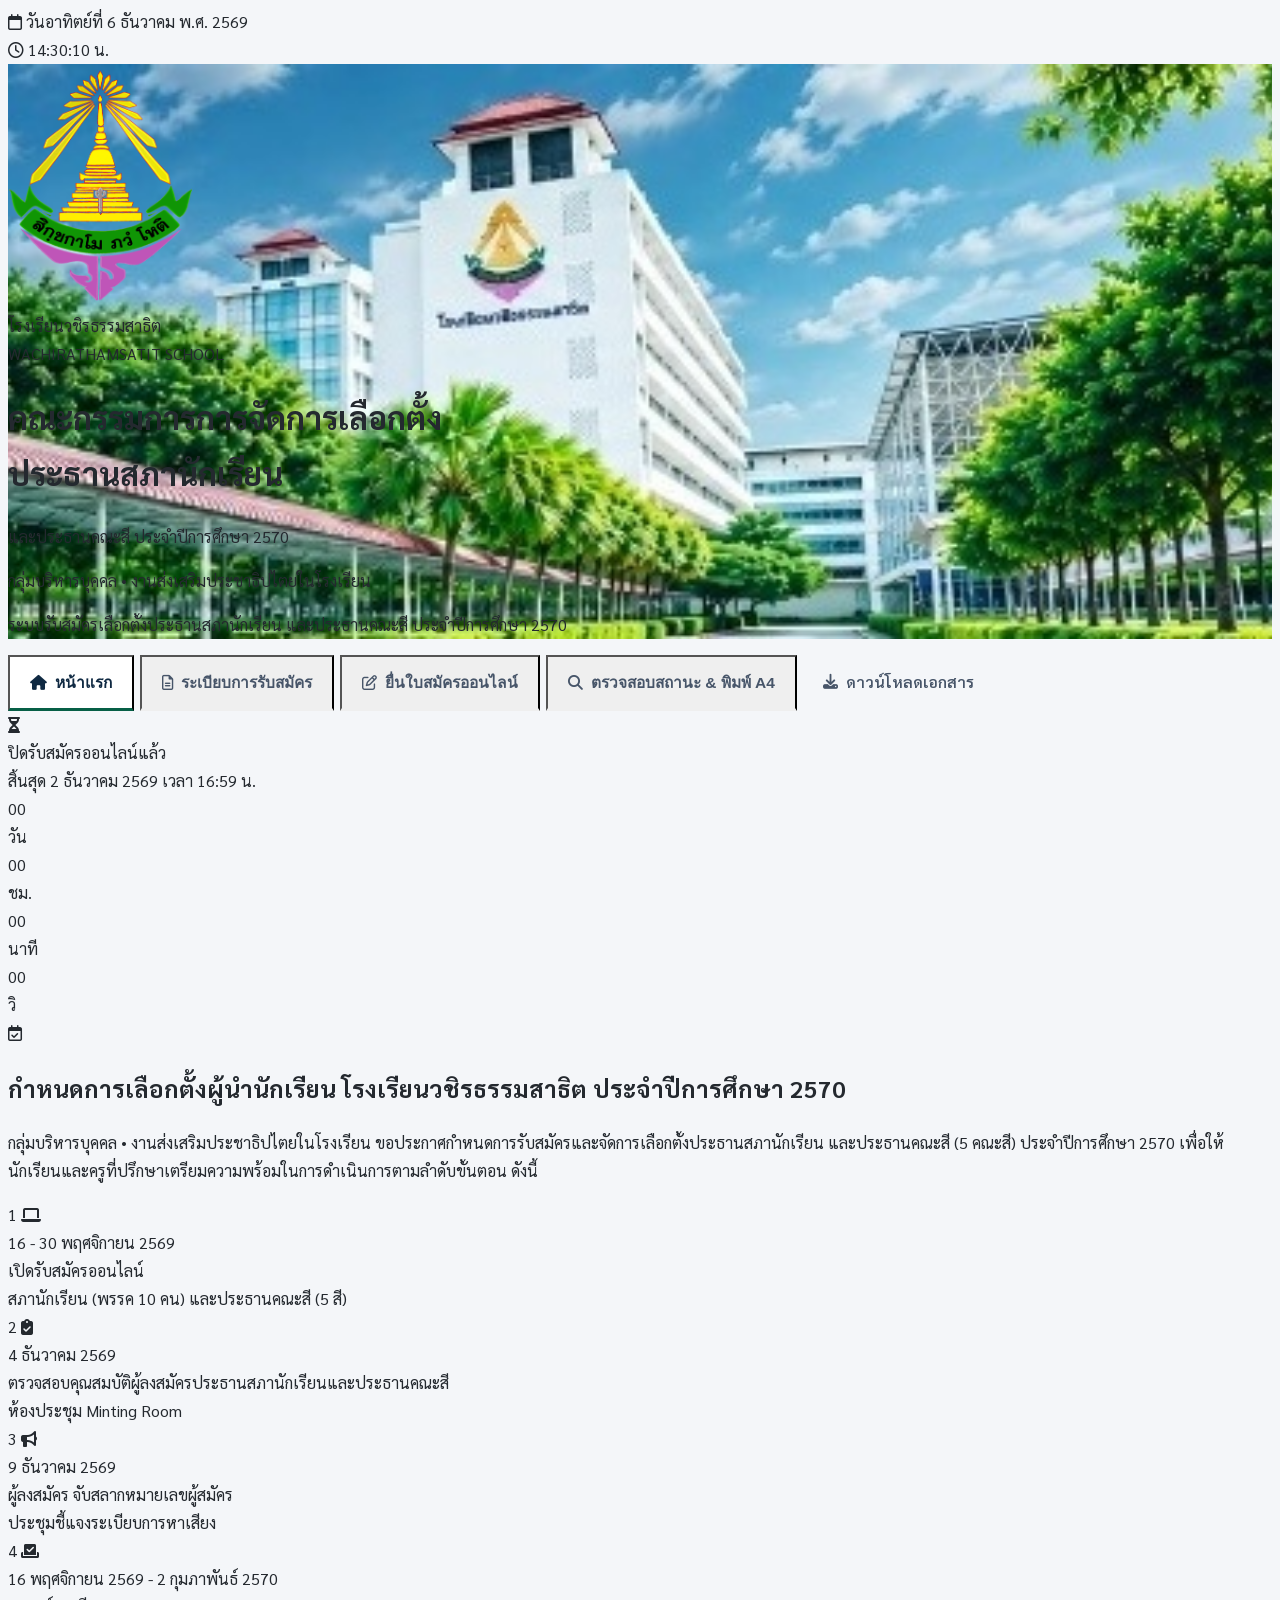
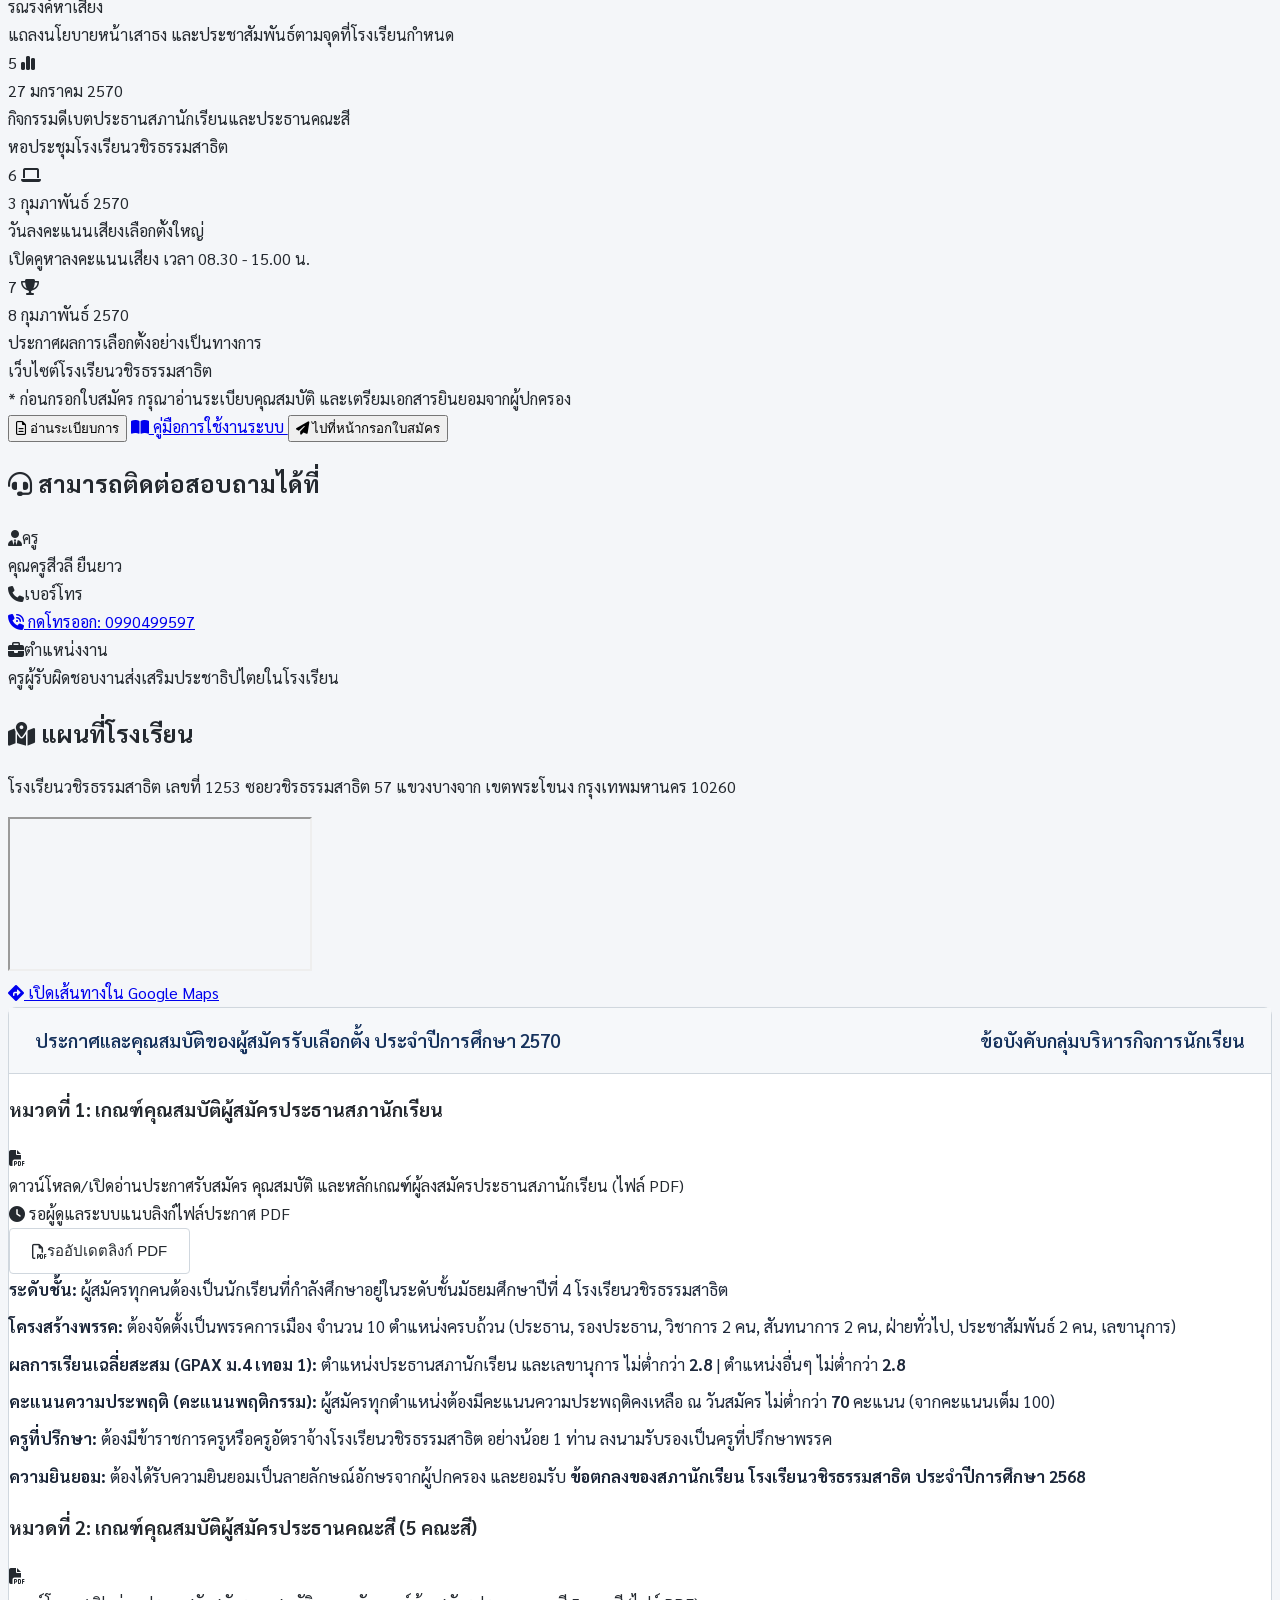
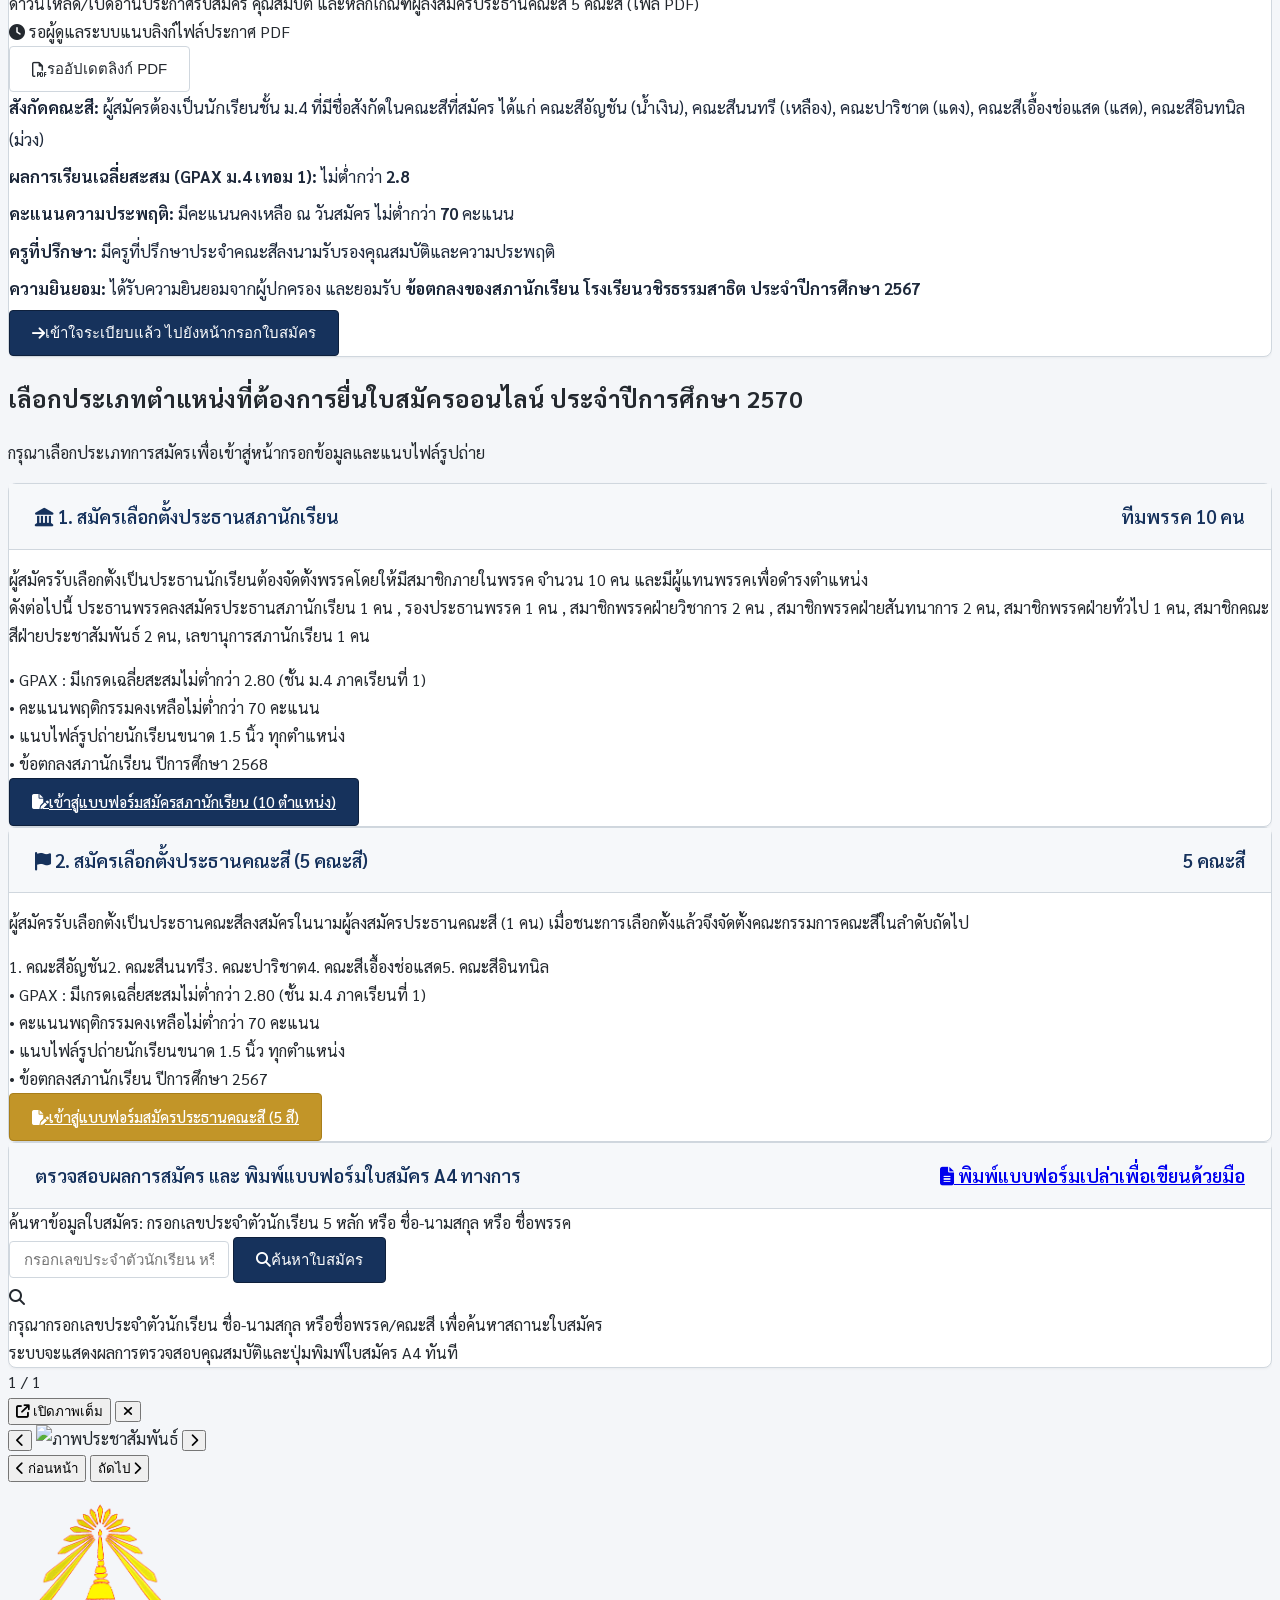
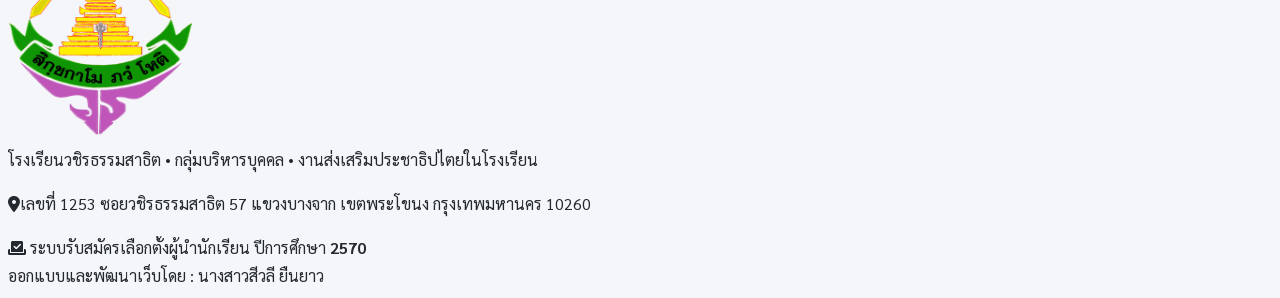
==== commit 333c59f5: "Remove blue status box from homepage" ====
--- a/index.html
+++ b/index.html
@@ -296,39 +296,10 @@
       <div id="homePrSectionTop" class="hidden"></div>
 
       <div class="py-1 sm:py-2 space-y-3 sm:space-y-5">
-        <!-- แถบสถานะการเปิดรับสมัครออนไลน์ + นับถอยหลังวันปิดรับสมัคร -->
-        <div id="homeLiveStatsBar" class="grid grid-cols-1 lg:grid-cols-12 gap-3 mb-4">
+        <!-- แถบนับถอยหลังวันปิดรับสมัคร -->
+        <div id="homeLiveStatsBar" class="mb-4">
           <div
-            class="lg:col-span-7 bg-gradient-to-r from-[#0f2942] to-[#163a5f] text-white rounded-xl p-3.5 sm:p-4 shadow-sm border border-[#1e4976] flex flex-wrap items-center justify-between gap-3">
-            <div class="flex items-center gap-2.5">
-              <div
-                class="w-9 h-9 rounded-lg bg-emerald-500/20 border border-emerald-400/40 flex items-center justify-center text-emerald-300 text-base flex-shrink-0">
-                <i class="fa-solid fa-check-to-slot"></i>
-              </div>
-              <div>
-                <div class="flex items-center gap-1.5 text-[11px] sm:text-xs text-emerald-300 font-semibold">
-                  <span class="w-2 h-2 rounded-full bg-emerald-400 animate-pulse"></span>
-                  <span>เปิดรับสมัครออนไลน์ • <span data-cfg="regPeriod">16 - 30 พฤศจิกายน 2569</span></span>
-                </div>
-                <div class="text-xs sm:text-sm font-bold text-white">ระบบรับสมัครเลือกตั้งประธานสภานักเรียน และประธานคณะสี</div>
-              </div>
-            </div>
-            <div class="flex items-center gap-2 ml-auto">
-              <button type="button" onclick="setActiveTab('rules')"
-                class="bg-white/10 hover:bg-white/20 border border-white/20 text-white rounded-lg px-3 py-1.5 text-xs font-medium transition flex items-center gap-1.5 cursor-pointer">
-                <i class="fa-regular fa-file-lines text-amber-300"></i>
-                <span>ระเบียบการ</span>
-              </button>
-              <button type="button" onclick="setActiveTab('apply')"
-                class="bg-emerald-600 hover:bg-emerald-500 text-white rounded-lg px-3.5 py-1.5 text-xs font-bold shadow-xs transition flex items-center gap-1.5 cursor-pointer">
-                <i class="fa-regular fa-pen-to-square"></i>
-                <span>ยื่นใบสมัครออนไลน์</span>
-              </button>
-            </div>
-          </div>
-
-          <div
-            class="lg:col-span-5 bg-gradient-to-r from-amber-50 to-orange-50/70 border border-amber-200 rounded-xl p-3.5 sm:p-4 shadow-sm flex items-center justify-between gap-3">
+            class="bg-gradient-to-r from-amber-50 to-orange-50/70 border border-amber-200 rounded-xl p-3.5 sm:p-4 shadow-sm flex flex-wrap items-center justify-between gap-3">
             <div class="flex items-center gap-2.5 min-w-0">
               <div
                 class="w-9 h-9 rounded-lg bg-amber-100 border border-amber-300 flex items-center justify-center text-amber-700 text-base flex-shrink-0">
@@ -1035,11 +1006,11 @@
         const printUrl = `print-application.html?type=${res.type}&id=${res.id}`;
         const notesHtml = res.notes
           ? (res.status === 'rejected'
-              ? `<div class="mt-2 p-2.5 rounded bg-rose-50 border border-rose-200 text-rose-800 text-xs flex items-start gap-2">
+            ? `<div class="mt-2 p-2.5 rounded bg-rose-50 border border-rose-200 text-rose-800 text-xs flex items-start gap-2">
                    <i class="fa-solid fa-triangle-exclamation text-rose-600 mt-0.5 flex-shrink-0"></i>
                    <div><strong>สิ่งที่ต้องแก้ไข / หมายเหตุจากคณะกรรมการ:</strong> ${escapeHTML(res.notes)}</div>
                  </div>`
-              : `<div class="mt-2 p-2 rounded bg-emerald-50/70 border border-emerald-200 text-emerald-900 text-xs flex items-start gap-2">
+            : `<div class="mt-2 p-2 rounded bg-emerald-50/70 border border-emerald-200 text-emerald-900 text-xs flex items-start gap-2">
                    <i class="fa-solid fa-circle-info text-emerald-600 mt-0.5 flex-shrink-0"></i>
                    <div><strong>หมายเหตุจากคณะกรรมการ:</strong> ${escapeHTML(res.notes)}</div>
                  </div>`)
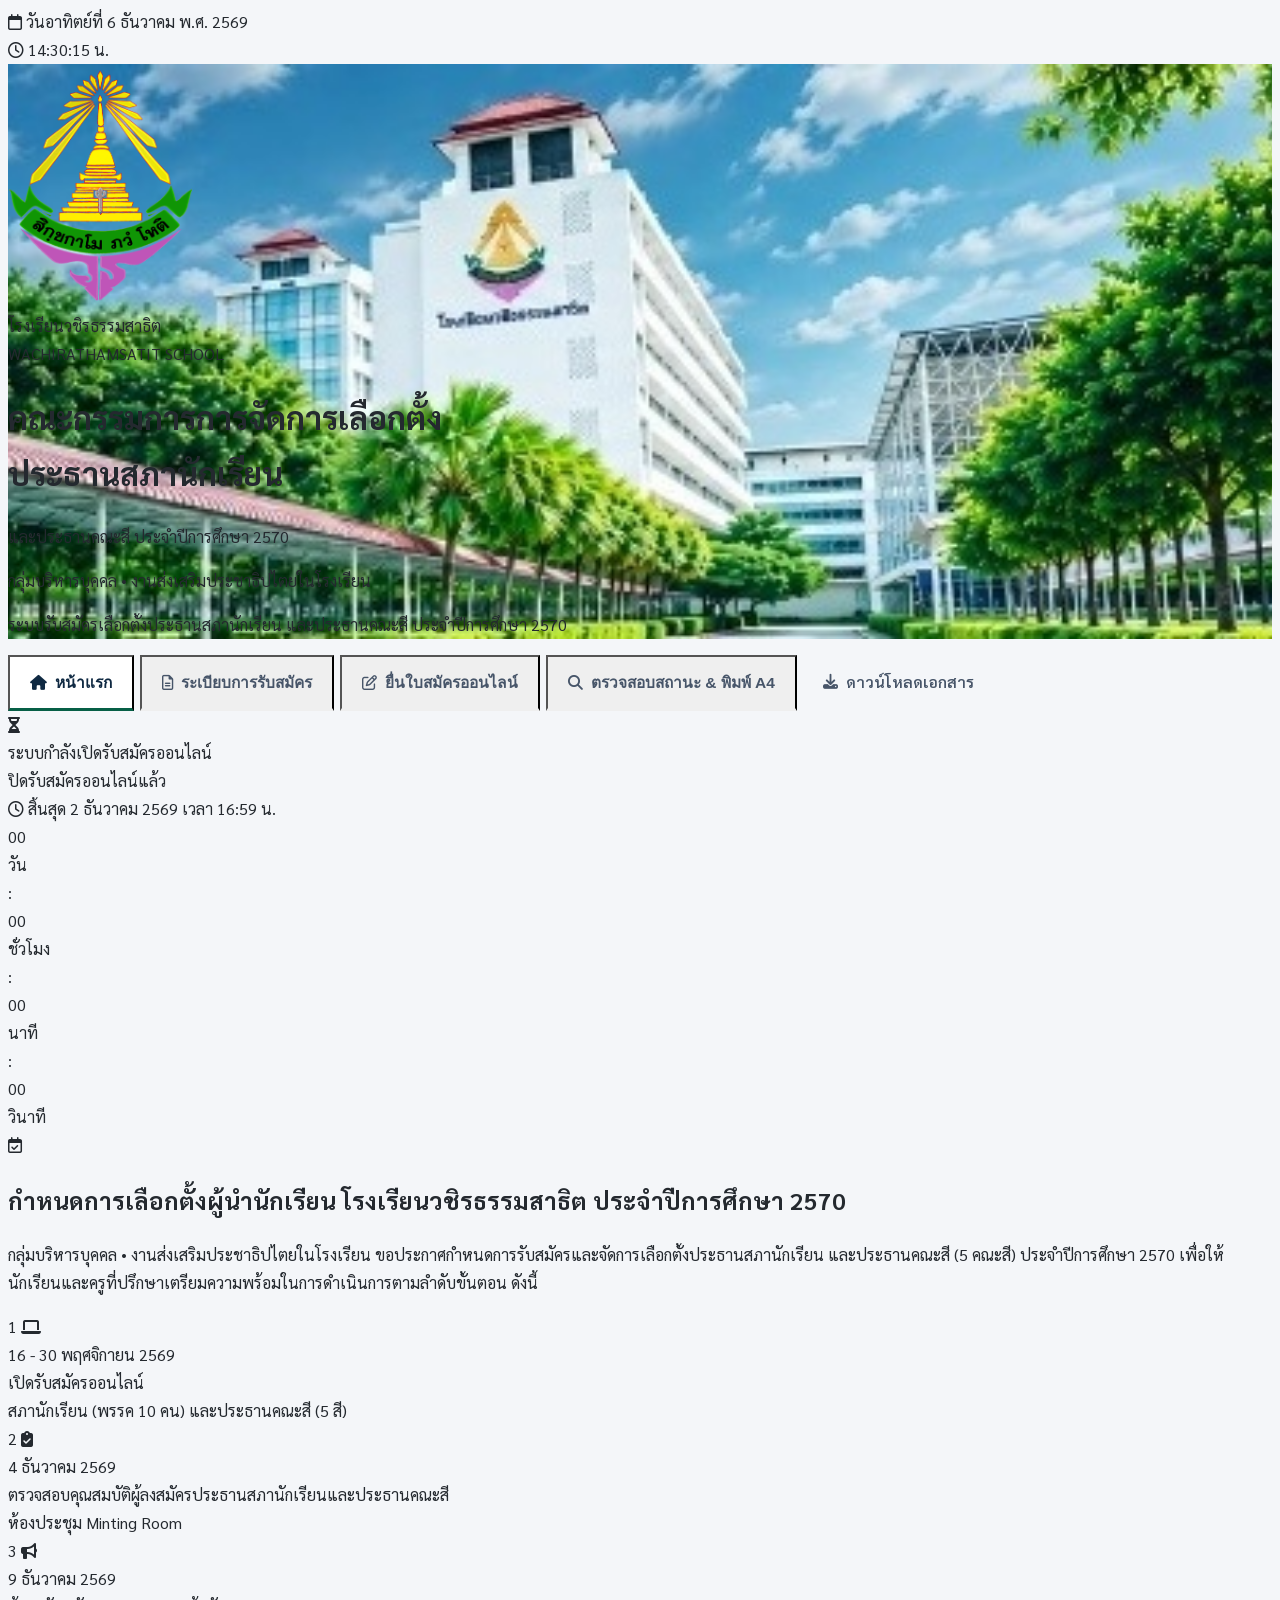
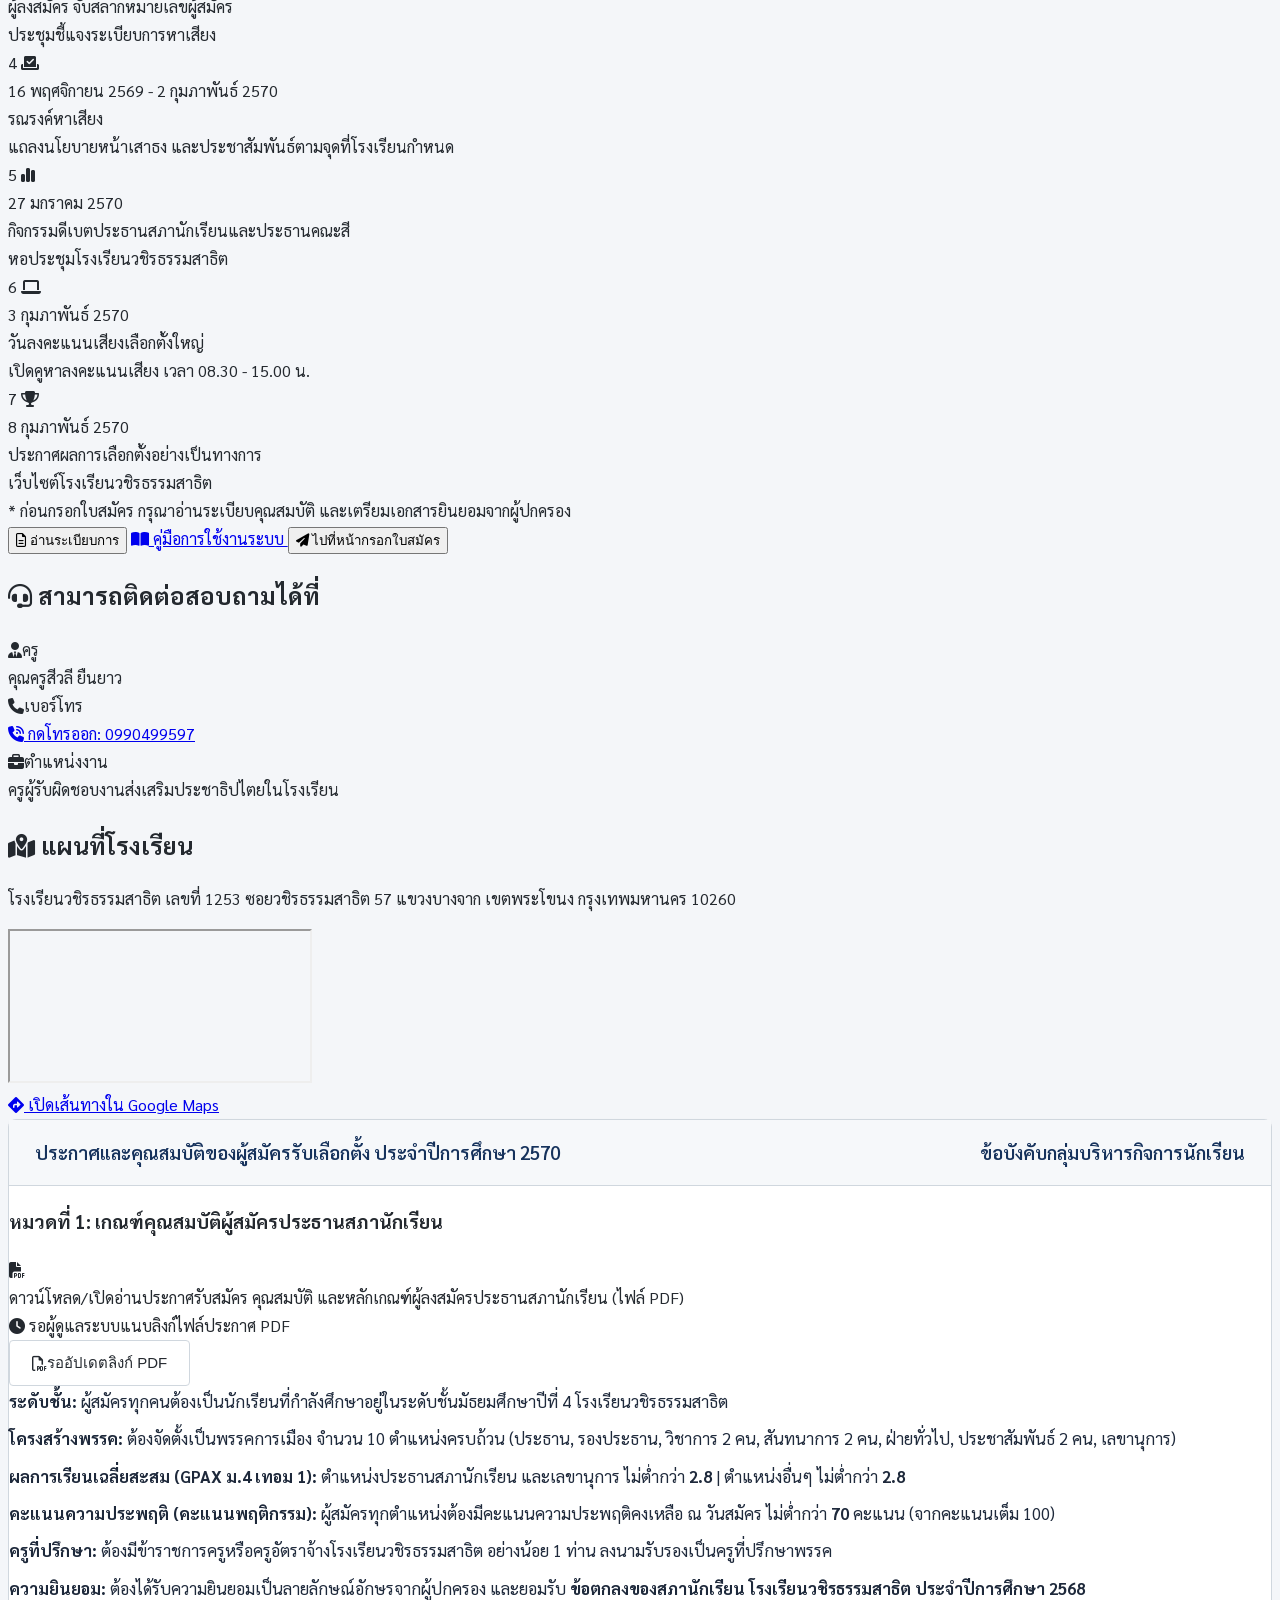
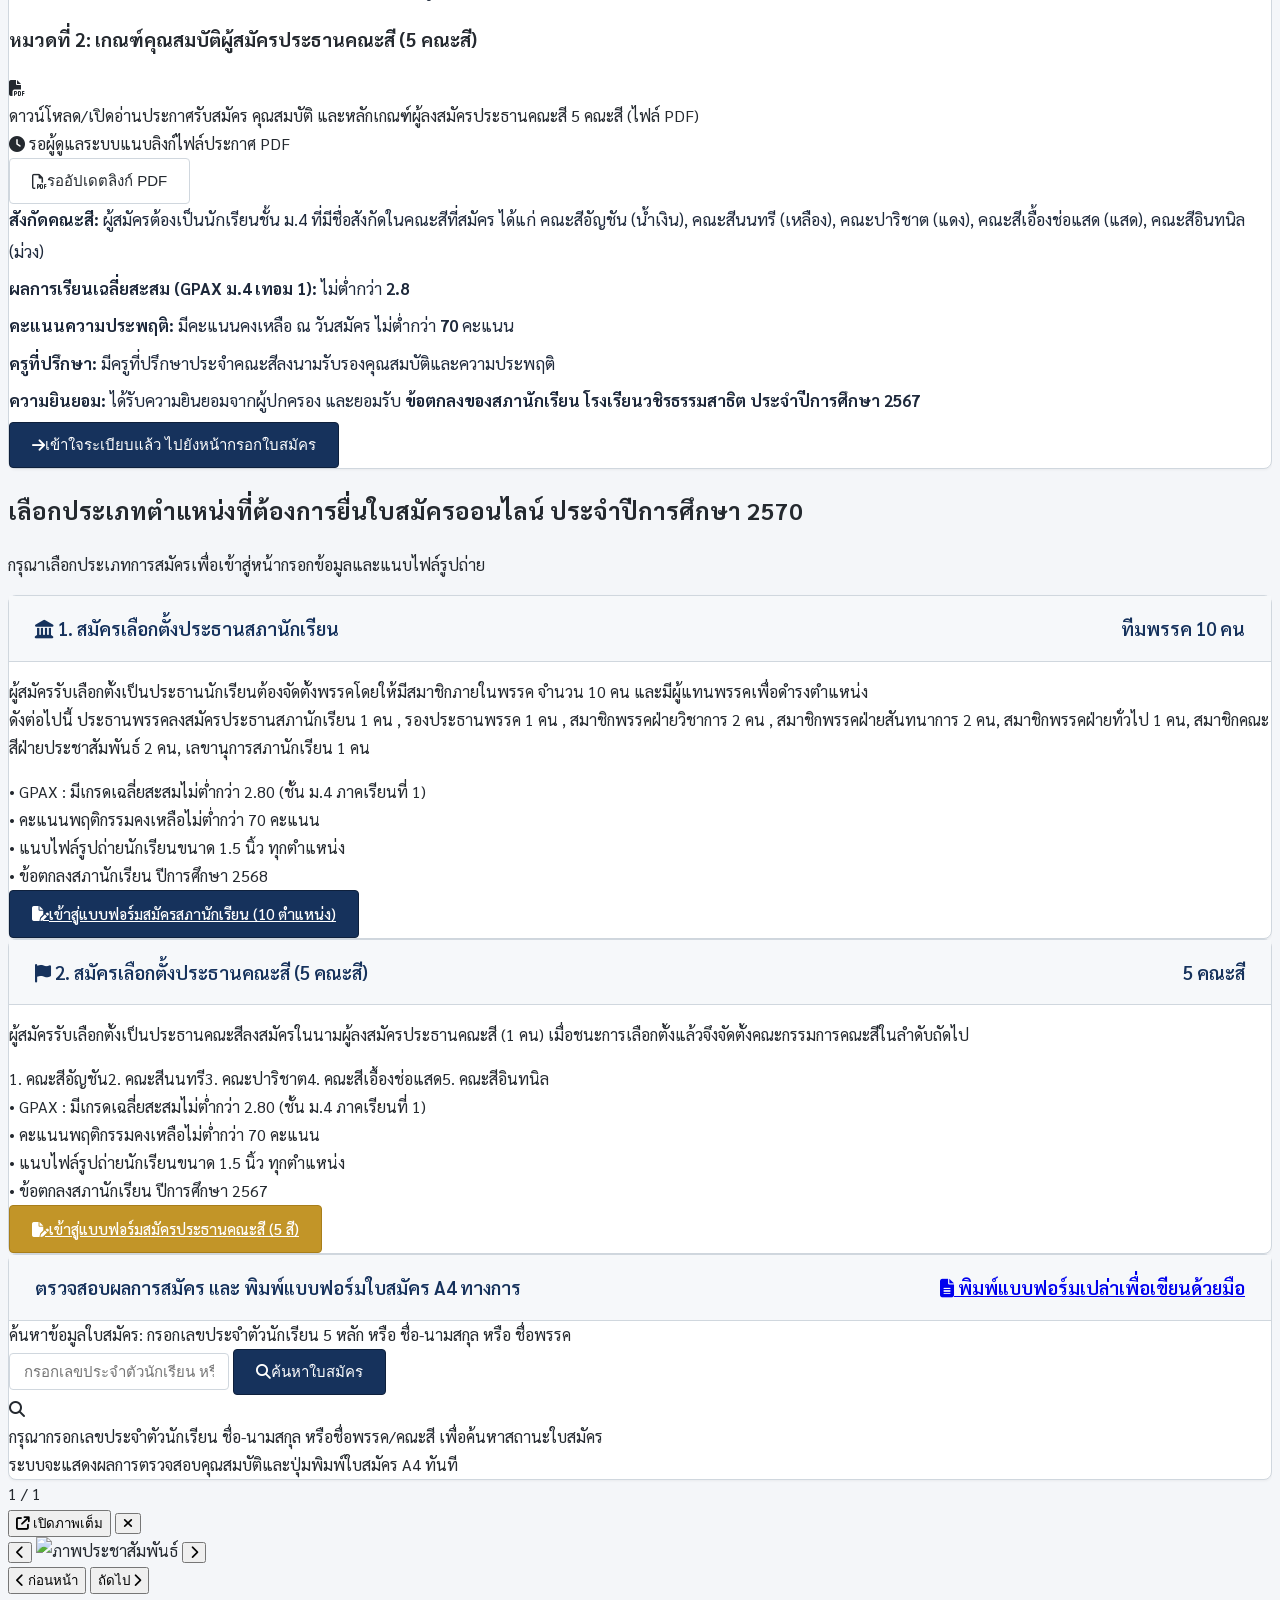
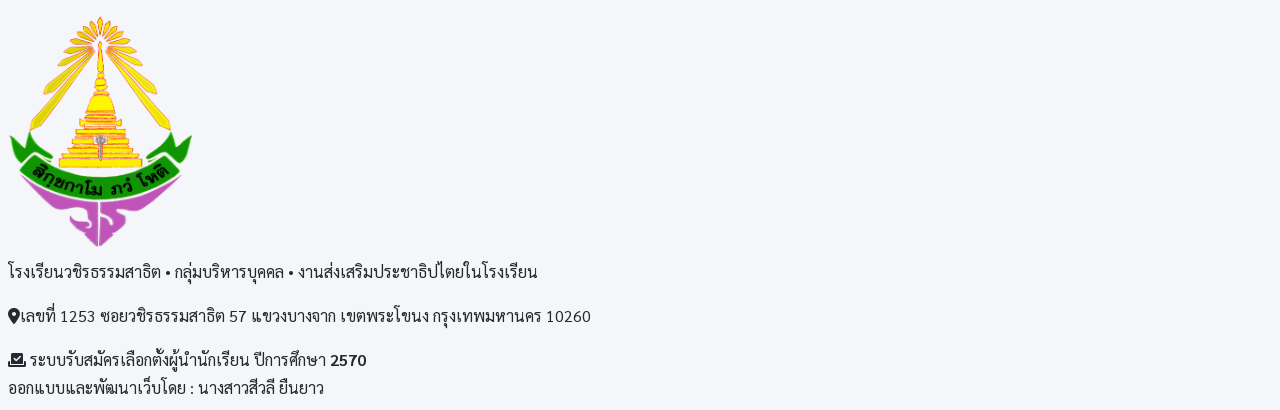
==== commit 6eead356: "Redesign homepage countdown banner for high contrast and readability" ====
--- a/index.html
+++ b/index.html
@@ -296,38 +296,48 @@
       <div id="homePrSectionTop" class="hidden"></div>
 
       <div class="py-1 sm:py-2 space-y-3 sm:space-y-5">
-        <!-- แถบนับถอยหลังวันปิดรับสมัคร -->
-        <div id="homeLiveStatsBar" class="mb-4">
+        <!-- แถบนับถอยหลังวันปิดรับสมัคร (ดีไซน์ชัดเจน อ่านง่าย เด่นชัดทุกหน้าจอ) -->
+        <div id="homeLiveStatsBar" class="mb-5">
           <div
-            class="bg-gradient-to-r from-amber-50 to-orange-50/70 border border-amber-200 rounded-xl p-3.5 sm:p-4 shadow-sm flex flex-wrap items-center justify-between gap-3">
-            <div class="flex items-center gap-2.5 min-w-0">
+            class="bg-gradient-to-r from-[#0f2942] via-[#16325c] to-[#0f2942] border-2 border-amber-400/90 rounded-2xl p-4 sm:px-6 sm:py-5 shadow-md flex flex-col md:flex-row items-center justify-between gap-4">
+            <div class="flex items-center gap-3.5 sm:gap-4 w-full md:w-auto">
               <div
-                class="w-9 h-9 rounded-lg bg-amber-100 border border-amber-300 flex items-center justify-center text-amber-700 text-base flex-shrink-0">
+                class="w-12 h-12 sm:w-14 sm:h-14 rounded-xl bg-amber-400 text-[#0f2942] flex items-center justify-center text-xl sm:text-2xl flex-shrink-0 shadow-md">
                 <i class="fa-solid fa-hourglass-half"></i>
               </div>
               <div class="min-w-0">
-                <div class="text-[11px] sm:text-xs font-bold text-amber-900 truncate" id="homeCountdownLabel">
+                <div class="inline-flex items-center gap-1.5 px-2.5 py-0.5 rounded-full text-[11px] sm:text-xs font-bold bg-emerald-500/20 text-emerald-300 border border-emerald-400/40 mb-1">
+                  <span class="w-2 h-2 rounded-full bg-emerald-400 animate-pulse"></span>
+                  <span>ระบบกำลังเปิดรับสมัครออนไลน์</span>
+                </div>
+                <div class="text-base sm:text-lg md:text-xl font-extrabold text-white leading-snug" id="homeCountdownLabel">
                   นับถอยหลังปิดรับสมัครออนไลน์</div>
-                <div class="text-[10px] sm:text-[11px] text-amber-700" id="homeCountdownTargetText">สิ้นสุด 2 ธันวาคม
-                  2569 เวลา 23:59 น.</div>
-              </div>
-            </div>
-            <div class="flex items-center gap-1 sm:gap-1.5 flex-shrink-0 text-center" id="homeCountdownBoxes">
-              <div class="bg-white border border-amber-200 rounded-md px-2 py-1 min-w-[40px] shadow-2xs">
-                <div id="cdDays" class="text-xs sm:text-sm font-bold text-[#0f2942] tabular-nums">--</div>
-                <div class="text-[9px] text-slate-500">วัน</div>
-              </div>
-              <div class="bg-white border border-amber-200 rounded-md px-2 py-1 min-w-[40px] shadow-2xs">
-                <div id="cdHours" class="text-xs sm:text-sm font-bold text-[#0f2942] tabular-nums">--</div>
-                <div class="text-[9px] text-slate-500">ชม.</div>
-              </div>
-              <div class="bg-white border border-amber-200 rounded-md px-2 py-1 min-w-[40px] shadow-2xs">
-                <div id="cdMins" class="text-xs sm:text-sm font-bold text-[#0f2942] tabular-nums">--</div>
-                <div class="text-[9px] text-slate-500">นาที</div>
-              </div>
-              <div class="bg-white border border-amber-200 rounded-md px-2 py-1 min-w-[40px] shadow-2xs">
-                <div id="cdSecs" class="text-xs sm:text-sm font-bold text-rose-600 tabular-nums">--</div>
-                <div class="text-[9px] text-slate-500">วิ</div>
+                <div class="text-xs sm:text-sm font-semibold text-amber-300 mt-0.5 flex items-center gap-1.5">
+                  <i class="fa-regular fa-clock text-amber-300"></i>
+                  <span id="homeCountdownTargetText">สิ้นสุด 2 ธันวาคม 2569 เวลา 23:59 น.</span>
+                </div>
+              </div>
+            </div>
+
+            <div class="flex items-center justify-center gap-1.5 sm:gap-2.5 w-full md:w-auto flex-shrink-0 text-center" id="homeCountdownBoxes">
+              <div class="bg-white border-2 border-amber-300 rounded-xl px-3 py-2 sm:px-4 sm:py-2.5 min-w-[62px] sm:min-w-[76px] shadow-md flex-1 md:flex-initial">
+                <div id="cdDays" class="text-xl sm:text-2xl md:text-3xl font-extrabold text-[#0f2942] tabular-nums leading-none">--</div>
+                <div class="text-[10px] sm:text-xs font-bold text-slate-600 mt-1">วัน</div>
+              </div>
+              <span class="text-amber-300 font-extrabold text-lg sm:text-2xl select-none">:</span>
+              <div class="bg-white border-2 border-amber-300 rounded-xl px-3 py-2 sm:px-4 sm:py-2.5 min-w-[62px] sm:min-w-[76px] shadow-md flex-1 md:flex-initial">
+                <div id="cdHours" class="text-xl sm:text-2xl md:text-3xl font-extrabold text-[#0f2942] tabular-nums leading-none">--</div>
+                <div class="text-[10px] sm:text-xs font-bold text-slate-600 mt-1">ชั่วโมง</div>
+              </div>
+              <span class="text-amber-300 font-extrabold text-lg sm:text-2xl select-none">:</span>
+              <div class="bg-white border-2 border-amber-300 rounded-xl px-3 py-2 sm:px-4 sm:py-2.5 min-w-[62px] sm:min-w-[76px] shadow-md flex-1 md:flex-initial">
+                <div id="cdMins" class="text-xl sm:text-2xl md:text-3xl font-extrabold text-[#0f2942] tabular-nums leading-none">--</div>
+                <div class="text-[10px] sm:text-xs font-bold text-slate-600 mt-1">นาที</div>
+              </div>
+              <span class="text-amber-300 font-extrabold text-lg sm:text-2xl select-none">:</span>
+              <div class="bg-white border-2 border-amber-300 rounded-xl px-3 py-2 sm:px-4 sm:py-2.5 min-w-[62px] sm:min-w-[76px] shadow-md flex-1 md:flex-initial">
+                <div id="cdSecs" class="text-xl sm:text-2xl md:text-3xl font-extrabold text-rose-600 tabular-nums leading-none">--</div>
+                <div class="text-[10px] sm:text-xs font-bold text-rose-600 mt-1">วินาที</div>
               </div>
             </div>
           </div>
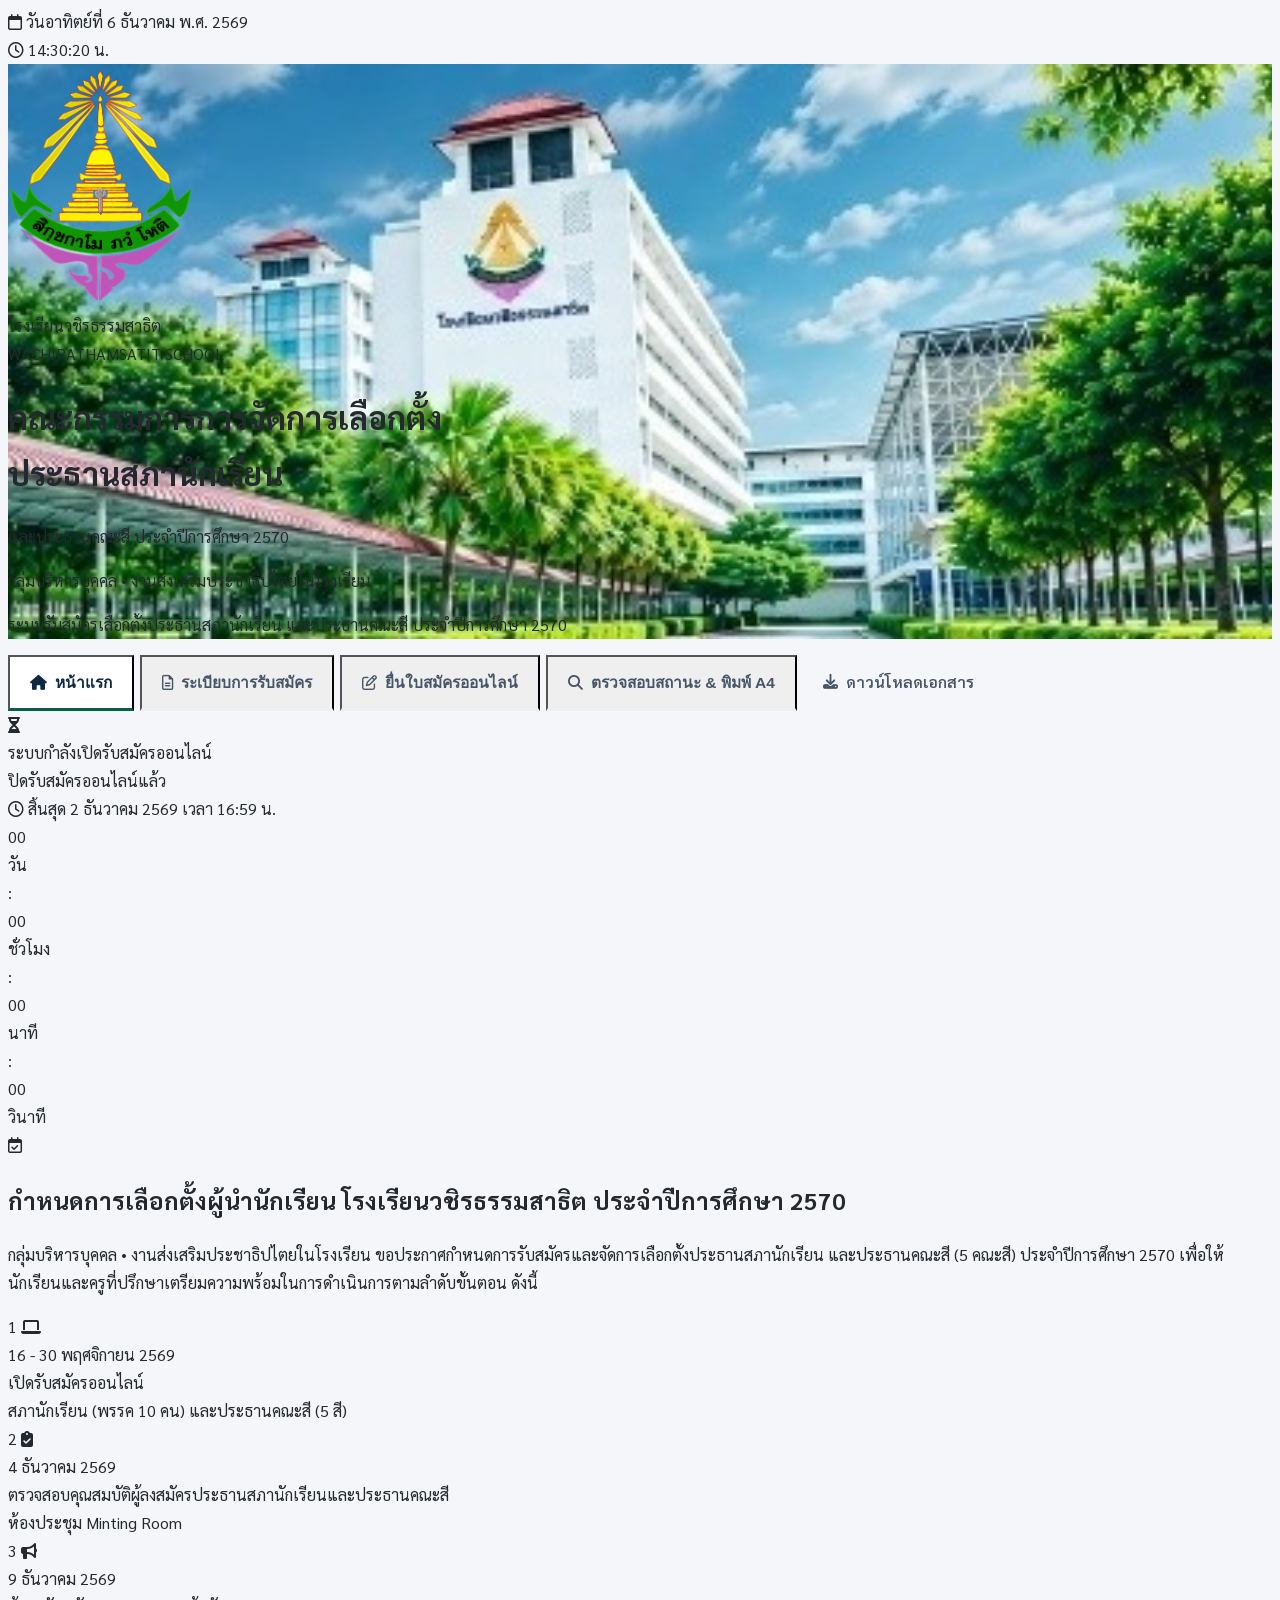
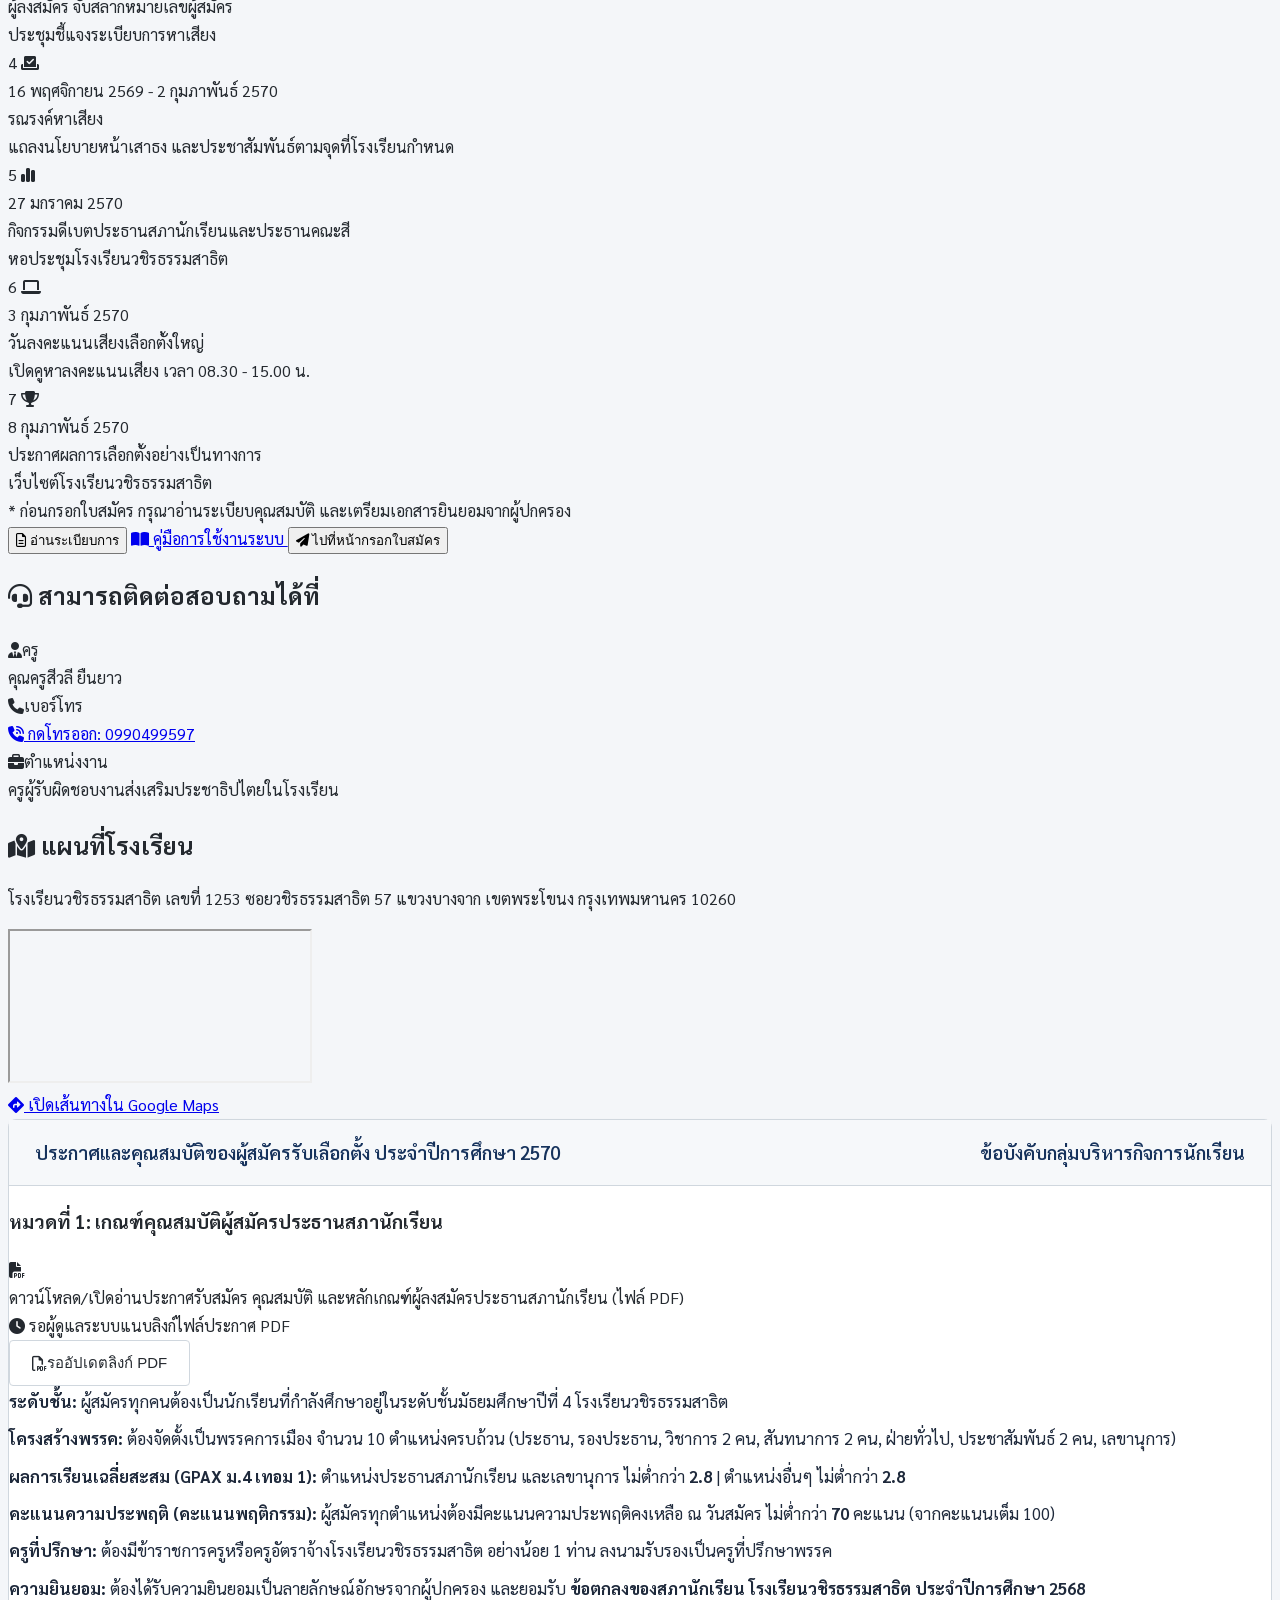
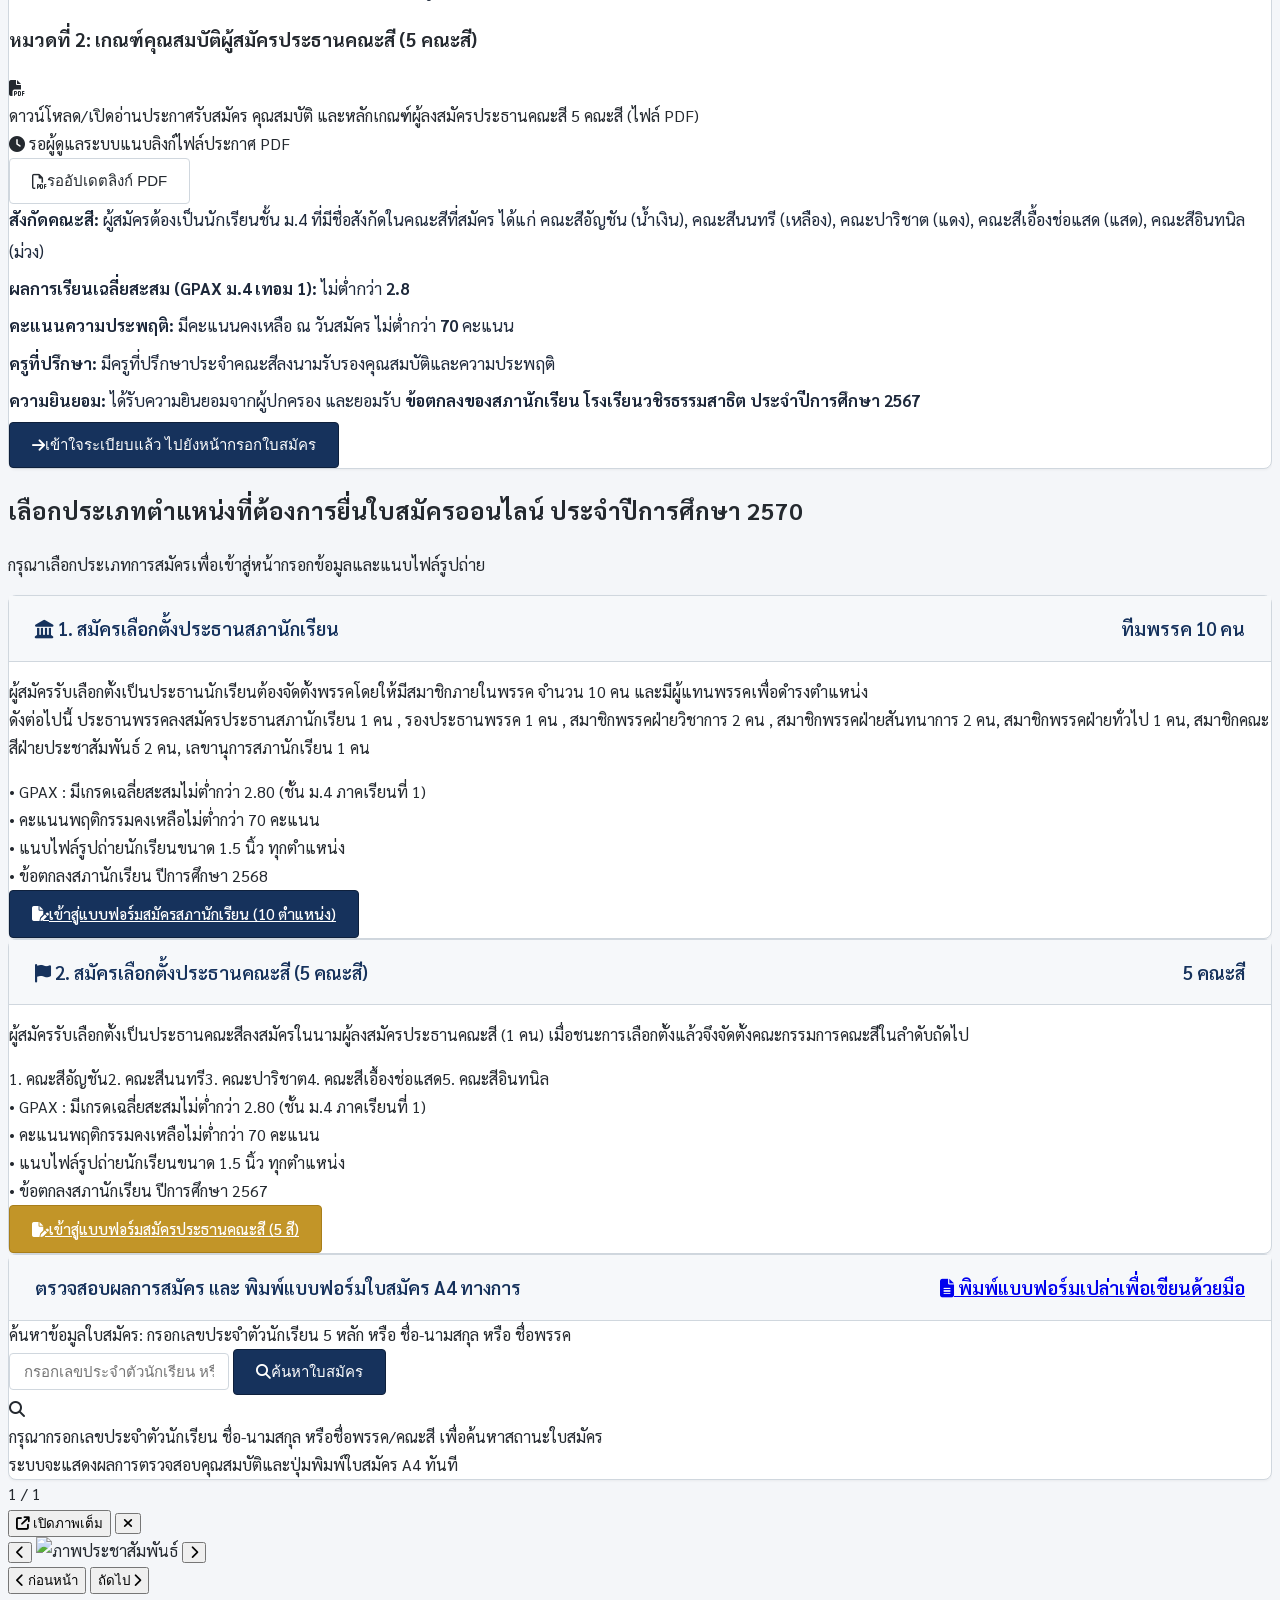
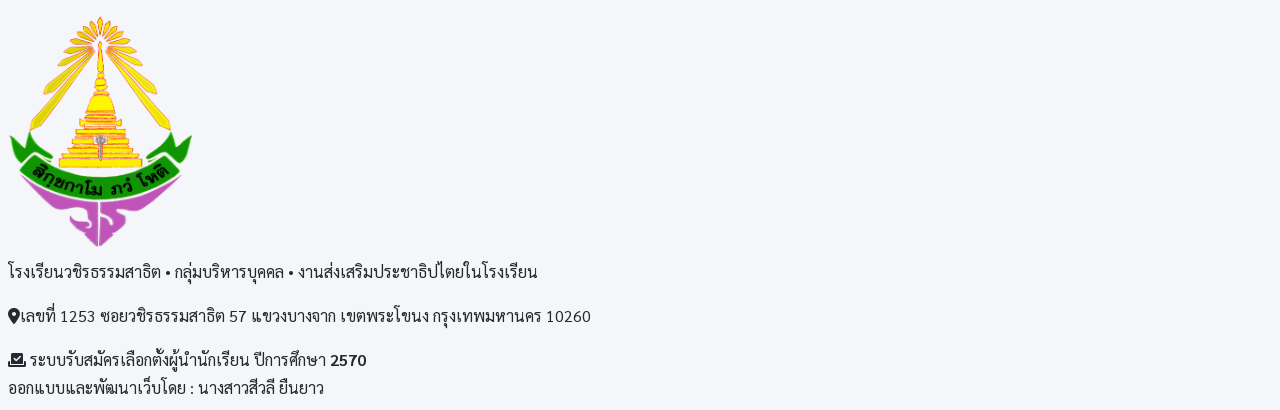
==== commit e887a952: "Update homepage countdown banner to blue-emerald green theme" ====
--- a/index.html
+++ b/index.html
@@ -296,48 +296,48 @@
       <div id="homePrSectionTop" class="hidden"></div>
 
       <div class="py-1 sm:py-2 space-y-3 sm:space-y-5">
-        <!-- แถบนับถอยหลังวันปิดรับสมัคร (ดีไซน์ชัดเจน อ่านง่าย เด่นชัดทุกหน้าจอ) -->
+        <!-- แถบนับถอยหลังวันปิดรับสมัคร (โทนสีน้ำเงิน-เขียวมรกต คมชัด เด่นชัดทุกหน้าจอ) -->
         <div id="homeLiveStatsBar" class="mb-5">
           <div
-            class="bg-gradient-to-r from-[#0f2942] via-[#16325c] to-[#0f2942] border-2 border-amber-400/90 rounded-2xl p-4 sm:px-6 sm:py-5 shadow-md flex flex-col md:flex-row items-center justify-between gap-4">
+            class="bg-gradient-to-r from-[#0f2942] via-[#134266] to-[#065f46] border-2 border-emerald-400/80 rounded-2xl p-4 sm:px-6 sm:py-5 shadow-md flex flex-col md:flex-row items-center justify-between gap-4">
             <div class="flex items-center gap-3.5 sm:gap-4 w-full md:w-auto">
               <div
-                class="w-12 h-12 sm:w-14 sm:h-14 rounded-xl bg-amber-400 text-[#0f2942] flex items-center justify-center text-xl sm:text-2xl flex-shrink-0 shadow-md">
+                class="w-12 h-12 sm:w-14 sm:h-14 rounded-xl bg-gradient-to-br from-emerald-400 to-teal-600 text-white border border-emerald-200/60 flex items-center justify-center text-xl sm:text-2xl flex-shrink-0 shadow-md">
                 <i class="fa-solid fa-hourglass-half"></i>
               </div>
               <div class="min-w-0">
-                <div class="inline-flex items-center gap-1.5 px-2.5 py-0.5 rounded-full text-[11px] sm:text-xs font-bold bg-emerald-500/20 text-emerald-300 border border-emerald-400/40 mb-1">
-                  <span class="w-2 h-2 rounded-full bg-emerald-400 animate-pulse"></span>
+                <div class="inline-flex items-center gap-1.5 px-2.5 py-0.5 rounded-full text-[11px] sm:text-xs font-bold bg-emerald-400/20 text-emerald-200 border border-emerald-300/40 mb-1">
+                  <span class="w-2 h-2 rounded-full bg-emerald-300 animate-pulse"></span>
                   <span>ระบบกำลังเปิดรับสมัครออนไลน์</span>
                 </div>
                 <div class="text-base sm:text-lg md:text-xl font-extrabold text-white leading-snug" id="homeCountdownLabel">
                   นับถอยหลังปิดรับสมัครออนไลน์</div>
-                <div class="text-xs sm:text-sm font-semibold text-amber-300 mt-0.5 flex items-center gap-1.5">
-                  <i class="fa-regular fa-clock text-amber-300"></i>
+                <div class="text-xs sm:text-sm font-semibold text-emerald-200 mt-0.5 flex items-center gap-1.5">
+                  <i class="fa-regular fa-clock text-emerald-300"></i>
                   <span id="homeCountdownTargetText">สิ้นสุด 2 ธันวาคม 2569 เวลา 23:59 น.</span>
                 </div>
               </div>
             </div>
 
             <div class="flex items-center justify-center gap-1.5 sm:gap-2.5 w-full md:w-auto flex-shrink-0 text-center" id="homeCountdownBoxes">
-              <div class="bg-white border-2 border-amber-300 rounded-xl px-3 py-2 sm:px-4 sm:py-2.5 min-w-[62px] sm:min-w-[76px] shadow-md flex-1 md:flex-initial">
+              <div class="bg-white border-2 border-emerald-300 rounded-xl px-3 py-2 sm:px-4 sm:py-2.5 min-w-[62px] sm:min-w-[76px] shadow-md flex-1 md:flex-initial">
                 <div id="cdDays" class="text-xl sm:text-2xl md:text-3xl font-extrabold text-[#0f2942] tabular-nums leading-none">--</div>
-                <div class="text-[10px] sm:text-xs font-bold text-slate-600 mt-1">วัน</div>
-              </div>
-              <span class="text-amber-300 font-extrabold text-lg sm:text-2xl select-none">:</span>
-              <div class="bg-white border-2 border-amber-300 rounded-xl px-3 py-2 sm:px-4 sm:py-2.5 min-w-[62px] sm:min-w-[76px] shadow-md flex-1 md:flex-initial">
+                <div class="text-[10px] sm:text-xs font-bold text-[#065f46] mt-1">วัน</div>
+              </div>
+              <span class="text-emerald-200 font-extrabold text-lg sm:text-2xl select-none">:</span>
+              <div class="bg-white border-2 border-emerald-300 rounded-xl px-3 py-2 sm:px-4 sm:py-2.5 min-w-[62px] sm:min-w-[76px] shadow-md flex-1 md:flex-initial">
                 <div id="cdHours" class="text-xl sm:text-2xl md:text-3xl font-extrabold text-[#0f2942] tabular-nums leading-none">--</div>
-                <div class="text-[10px] sm:text-xs font-bold text-slate-600 mt-1">ชั่วโมง</div>
-              </div>
-              <span class="text-amber-300 font-extrabold text-lg sm:text-2xl select-none">:</span>
-              <div class="bg-white border-2 border-amber-300 rounded-xl px-3 py-2 sm:px-4 sm:py-2.5 min-w-[62px] sm:min-w-[76px] shadow-md flex-1 md:flex-initial">
+                <div class="text-[10px] sm:text-xs font-bold text-[#065f46] mt-1">ชั่วโมง</div>
+              </div>
+              <span class="text-emerald-200 font-extrabold text-lg sm:text-2xl select-none">:</span>
+              <div class="bg-white border-2 border-emerald-300 rounded-xl px-3 py-2 sm:px-4 sm:py-2.5 min-w-[62px] sm:min-w-[76px] shadow-md flex-1 md:flex-initial">
                 <div id="cdMins" class="text-xl sm:text-2xl md:text-3xl font-extrabold text-[#0f2942] tabular-nums leading-none">--</div>
-                <div class="text-[10px] sm:text-xs font-bold text-slate-600 mt-1">นาที</div>
-              </div>
-              <span class="text-amber-300 font-extrabold text-lg sm:text-2xl select-none">:</span>
-              <div class="bg-white border-2 border-amber-300 rounded-xl px-3 py-2 sm:px-4 sm:py-2.5 min-w-[62px] sm:min-w-[76px] shadow-md flex-1 md:flex-initial">
-                <div id="cdSecs" class="text-xl sm:text-2xl md:text-3xl font-extrabold text-rose-600 tabular-nums leading-none">--</div>
-                <div class="text-[10px] sm:text-xs font-bold text-rose-600 mt-1">วินาที</div>
+                <div class="text-[10px] sm:text-xs font-bold text-[#065f46] mt-1">นาที</div>
+              </div>
+              <span class="text-emerald-200 font-extrabold text-lg sm:text-2xl select-none">:</span>
+              <div class="bg-emerald-50 border-2 border-emerald-400 rounded-xl px-3 py-2 sm:px-4 sm:py-2.5 min-w-[62px] sm:min-w-[76px] shadow-md flex-1 md:flex-initial">
+                <div id="cdSecs" class="text-xl sm:text-2xl md:text-3xl font-extrabold text-[#059669] tabular-nums leading-none">--</div>
+                <div class="text-[10px] sm:text-xs font-bold text-[#047857] mt-1">วินาที</div>
               </div>
             </div>
           </div>
